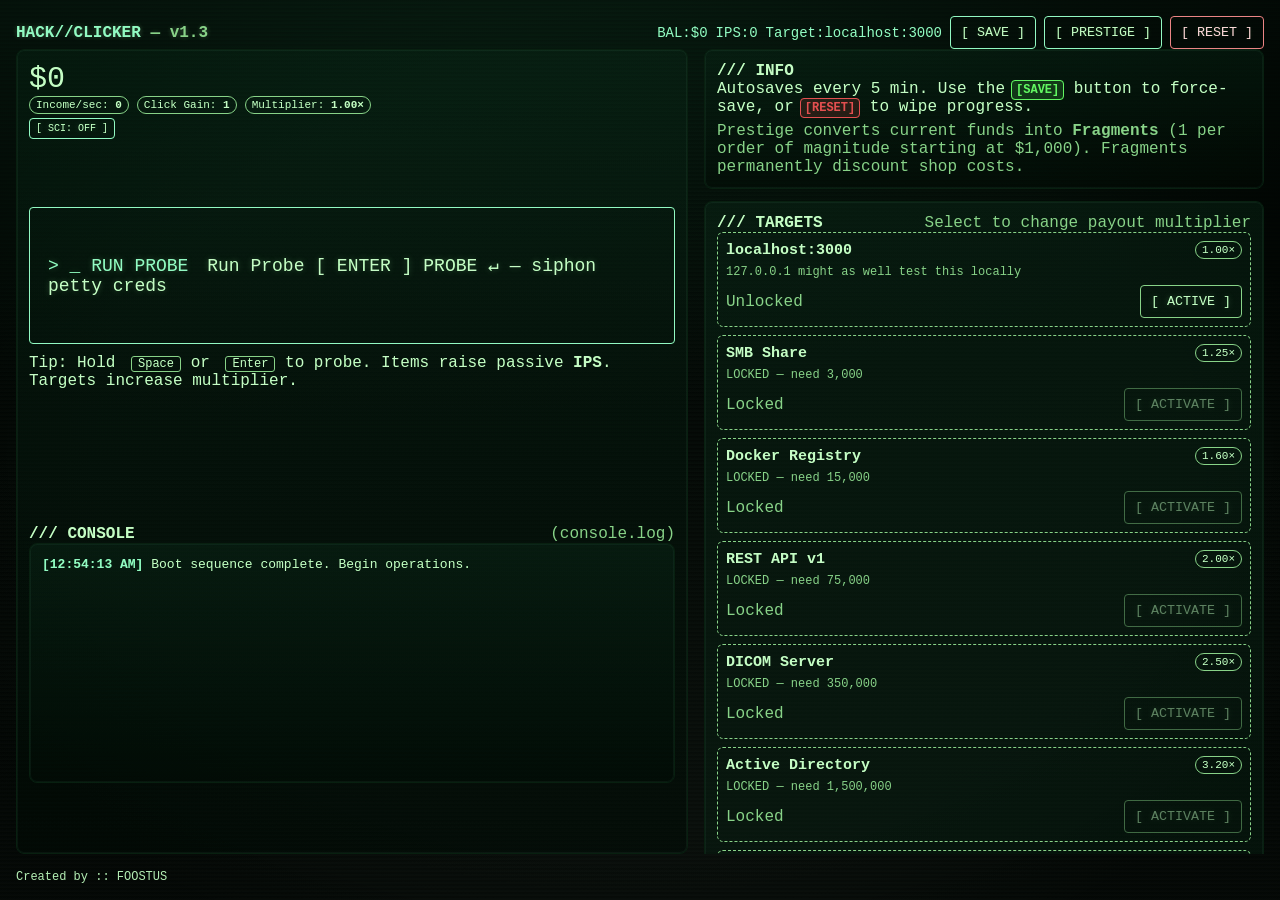
==== Hacker Clicker.html @ 567779ee "Add files via upload" ====
<!DOCTYPE html>
<html lang="en">

<!-- ========================================
     HTML HEAD: Meta tags, title, and styles
     ======================================== -->
<head>
    <meta charset="utf-8" />
    <meta name="viewport" content="width=device-width, initial-scale=1" />
    <title>HACK//CLICKER</title>

    <style>
        /* ========================================
           CSS VARIABLES: Color scheme definitions
           ======================================== */
        :root{
            --bg:#040a06; --panel:#0a1a10; --line:#0f2a18; --fg:#b6ffb6; --dim:#7bd07b; --accent:#7fffb7;
        }

        /* ========================================
           RESET & BASE STYLES: Foundation styling
           ======================================== */
        *{box-sizing:border-box}
        html,body{height:100%}
        body{
            margin:0; font-family:ui-monospace, SFMono-Regular, Menlo, Monaco, Consolas, "Liberation Mono", "Courier New", monospace;

            color:var(--fg); background:radial-gradient(1200px 600px at 30% -20%, #0b2a19 0%, transparent 100%), #020804;
        }

        /* ========================================
           CRT EFFECTS: Retro monitor styling
           ======================================== */
        .crt{
            position:relative;
            height:100%;
            display:grid;
            grid-template-rows:auto 1fr auto;
            padding:16px;
            filter: contrast(1.1) saturate(0.8);
        }

        /* Vignette and curvature illusion overlay */
        .crt:before{
            content:"";
            position:absolute;inset:0;
            background: radial-gradient(ellipse at center, transparent 60%, rgba(0,0,0,.25) 85%),
            linear-gradient(0deg, rgba(255,255,255,.04), rgba(0,0,0,.06));
            pointer-events:none;
        }

        /* Horizontal scanlines effect */
        .scanlines:after{
            content:"";position:absolute;inset:0;pointer-events:none;
            background: repeating-linear-gradient(
                    to bottom,
                    rgba(0,0,0,0.15) 0px,
                    rgba(0,0,0,0.15) 1px,
                    rgba(0,0,0,0) 3px,
                    rgba(0,0,0,0) 4px
            );
            mix-blend-mode: normal;
        }

        /* Subtle screen flicker animation */
        @keyframes flicker{ 0%,100%{opacity:.75} 50%{opacity:.92} }
        .flicker{ animation:flicker 2s infinite linear; }

        /* ========================================
           LAYOUT: Header, main, footer structure
           ======================================== */
        header, footer{ position:relative; z-index:2; }
        header{ display:flex; gap:12px; align-items:center; justify-content:space-between; }
        .title{ color:var(--accent); text-shadow:0 0 6px rgba(182,255,182,.35); font-weight:bold }
        .status{ font-size:14px; color:var(--accent) }

        main{
            position:relative; z-index:2;
            display:grid; gap:16px; height:100%;
            grid-template-columns: 1.2fr 1fr; /* left stats, right shop */
            overflow:hidden;
        }
        @media(max-width: 980px){ main{ grid-template-columns: 1fr; overflow:hidden } }

        /* ========================================
           PANELS & SECTIONS: Content containers
           ======================================== */
        section.col{
            display:grid; gap:12px;
            overflow-y:auto;
            max-height:100%;
        }
        .panel{

            background:linear-gradient(180deg, rgba(15,48,30,.48), rgba(8,22,14,.48));

            border:1px solid var(--line); border-radius:8px; padding:12px; box-shadow:0 0 0 1px rgba(127,255,183,.05) inset;
        }

        /* ========================================
           UTILITY CLASSES: Reusable components
           ======================================== */
        .row{ display:flex; gap:8px; align-items:center; flex-wrap:wrap }
        .badge{ border:1px solid var(--line); padding:2px 6px; border-radius:999px; font-size:12px }
        .mono-dim{ color:var(--dim) }
        .big{ font-size:30px; margin:0 }
        .sub{ font-size:12px }
        .meter{ height:6px; background:rgba(80,160,80,.2); border-radius:999px; overflow:hidden }
        .meter > i{ display:block; height:100%; background:linear-gradient(90deg,#0f0,#8f8); width:0% }
        .console .saved {color: #49be25; font-weight: bold;}
        .console .story {color: #ff4d4d; font-weight: bold;}
        /* NEW: ASCII art styling */
        .console .ascii { color: var(--accent); font-weight: 700; }
        .console pre.ascii { color: var(--accent); font-weight: 700; margin: 6px 0 10px 0; line-height: 1.05; }

        /* ========================================
           BUTTONS: Terminal-style interactive elements
           ======================================== */
        button{
            background:transparent; color:var(--fg);
            border:1px solid var(--dim); border-radius:4px;
            padding:8px 10px; font-family:inherit; cursor:pointer;
            text-shadow:0 0 6px rgba(160,255,160,.25);
        }
        button:hover{ box-shadow:0 0 10px rgba(160,255,160,.15), inset 0 0 10px rgba(160,255,160,.07) }
        button:disabled{ opacity:.45; cursor:not-allowed }

        .primary{ border-color:var(--accent); }
        .danger{ border-color:#ff8080; color:#ffd0d0 }

        /* ========================================
           LEFT COLUMN: Main action area styling
           ======================================== */
        .big-action{ display:grid; gap:10px }
        .clicker{
            font-size:18px; padding:18px; text-align:left; position:relative
        }
        .clicker:before{ content:"> _ RUN PROBE"; color:var(--accent); margin-right:8px }

        .console{ font-size:13px; line-height:1.35; height:240px; overflow:auto; white-space:pre-wrap }
        .console b{ color:var(--accent) }

        /* ========================================
           RIGHT COLUMN: Shop and targets styling
           ======================================== */
        .col{ display:grid; gap:12px }
        .list{ display:grid; gap:8px; }
        .entry{ display:grid; gap:6px; border:1px dashed var(--dim); padding:8px; border-radius:6px }
        .entry h4{ margin:0; font-size:15px }
        .entry .desc{ font-size:12px; color:var(--dim) }
        .entry .row{ justify-content:space-between }
        .badge{ border:1px solid var(--dim); padding:2px 6px; border-radius:999px; font-size:11px }

        .kbd{ border:1px solid var(--dim); padding:0 6px; border-radius:3px; font-size:12px; margin-left:6px }
        .kbd.red {
            color: #ff4d4d;                 /* red text */
            font-weight: bold;
            border: 1px solid #ff4d4d;      /* red border */
            background-color: rgba(255,77,77,0.15); /* subtle red background */
            border-radius: 4px;
            padding: 2px 4px;
        }
        .kbd.green {
            color: #4dff4d; /* bright green text */
            font-weight: bold;
            border: 1px solid #4dff4d; /* green border */
            background-color: rgba(77,255,77,0.15); /* subtle green background */
            border-radius: 4px;
            padding: 2px 4px;
        }

        .shop{ display:flex; flex-direction:column; gap:8px; max-height:520px; overflow:auto }
        .shop-item{ border:1px solid var(--line); border-radius:6px; padding:10px }
        .targets{ display:flex; flex-wrap:wrap; gap:6px; max-height:150px; overflow:auto }
        footer{ margin-top:16px; font-size:12px; opacity:.9 }
        @media (max-width: 920px){ main{ grid-template-columns: 1fr } }

        /* Scrollbar styling for CRT console theme */

        /* For WebKit browsers (Chrome, Edge, Safari) */
        ::-webkit-scrollbar {
            width: 10px;
            height: 10px;
        }

        ::-webkit-scrollbar-track {
            background: #0a1a10;
            border: 1px solid #0f2a18;
            border-radius: 6px;
        }

        ::-webkit-scrollbar-thumb {
            background: linear-gradient(180deg, #1f4a2d, #0c2818);
            border: 1px solid #7bd07b;
            border-radius: 6px;
            box-shadow: inset 0 0 4px rgba(127,255,183,.4);
        }

        ::-webkit-scrollbar-thumb:hover {
            background: linear-gradient(180deg, #2a603e, #104026);
        }

        /* Firefox */
        * {
            scrollbar-width: auto;
            scrollbar-color: #1f4a2d #0a1a10;
        }

    </style>
</head>

<body>
<!-- ========================================
     MAIN CONTAINER: CRT wrapper with effects
     ======================================== -->
<div class="crt scanlines flicker">

    <!-- ========================================
         HEADER: Title bar and status display
         ======================================== -->
    <header>
        <div class="title">HACK//CLICKER <span class="mono-dim">— v1.3</span></div>
        <div class="row">
            <div class="status">BAL:$<span id="money">0</span></div>
            <!-- Fragments (hidden until earned) -->
            <div id="fragmentsWrap" class="status" style="display:none">FRAG:<span id="fragments">0</span></div>
            <div class="status">IPS:<span id="ips">0</span></div>
            <div class="status">Target:<span id="targetName">LAN Users</span></div>
            <button id="saveBtn" title="Force save (autosaves)" class="primary">[ SAVE ]</button>
            <button id="prestigeBtn" title="Reset for Fragments" class="primary">[ PRESTIGE ]</button>
            <button id="resetBtn" class="danger" title="Erase progress">[ RESET ]</button>
        </div>
    </header>

    <!-- ========================================
         MAIN CONTENT: Game interface layout
         ======================================== -->
    <main>
        <!-- LEFT COLUMN: Player actions and stats -->
        <section class="panel big-action">
            <!-- Money display and current stats -->
            <div>
                <p class="big">$<span id="moneyBig">0</span></p>
                <div class="row sub">
                    <span class="badge">Income/sec: <b id="ipsBig">0</b></span>
                    <span class="badge">Click Gain: <b id="clickVal">1</b></span>
                    <span class="badge">Multiplier: <b id="mult">1.00×</b></span>
                </div>
                <div class="row sub" style="margin-top: 4px;">
                    <button id="sciNotationBtn" class="primary" style="font-size: 10px; padding: 4px 6px;">[ SCI: OFF ]</button>
                </div>
            </div>

            <!-- Main clicking button -->
            <button id="clickBtn" class="clicker primary" aria-label="Run Probe [Space]">
                <span class="sr-only">Run Probe</span>
                [ ENTER ] PROBE ↵ — siphon petty creds
            </button>
            <div class="help">Tip: Hold <span class="kbd">Space</span> or <span class="kbd">Enter</span> to probe. Items raise passive <b>IPS</b>. Targets increase multiplier.</div>

            <div class="sep"></div>

            <!-- Console log area -->
            <div>
                <div class="row" style="justify-content:space-between"><b>/// CONSOLE</b><span class="mono-dim">(console.log)</span></div>
                <div id="console" class="console panel" aria-live="polite" aria-atomic="false"></div>
            </div>
        </section>

        <!-- RIGHT COLUMN: Shop and targets -->
        <section class="col">
            <!-- Targets selection panel -->
            <!-- Info/help panel -->
            <div class="panel help">
                <b>/// INFO</b>
                <div class="sep"></div>
                Autosaves every 5 min.
                Use the<b><span class="kbd green">[SAVE]</span></b> button to force-save, or<b><span class="kbd red">[RESET]</span></b> to wipe progress.
                <div class="mono-dim" style="margin-top:6px">Prestige converts current funds into <b>Fragments</b> (1 per order of magnitude starting at $1,000). Fragments permanently discount shop costs.</div>
            </div>
            <div class="panel">
                <div class="row" style="justify-content:space-between;align-items:center">
                    <b>/// TARGETS</b><span class="mono-dim">Select to change payout multiplier</span>
                </div>
                <div id="targets" class="list" aria-label="Targets list"></div>
            </div>

            <!-- Shop items panel -->
            <div class="panel">
                <div class="row" style="justify-content:space-between;align-items:center">
                    <b>/// HACK SHOP</b><span class="mono-dim">Buy to increase passive income</span>
                </div>
                <div id="shop" class="list" aria-label="Shop list"></div>
            </div>

        </section>
    </main>

    <!-- ========================================
         FOOTER: Credits and info
         ======================================== -->
    <footer>
        <div class="help">Created by :: FOOSTUS </div>
    </footer>
</div>

<script>
    (function(){
        /* ========================================
           UTILITY FUNCTIONS: Helper methods
           ======================================== */
        // DOM element selector shorthand
        const el = id => document.getElementById(id);

        // Clamp helper
        const clamp = (n, min, max) => Math.max(min, Math.min(max, n));

        // Format large numbers with suffixes (K, M, B) or scientific notation
        const fmtMoney = n => {
            if (state.scientificNotation && n >= 1000) {
                return n.toExponential(2);
            }
            return (n>=1e9? (n/1e9).toFixed(2)+"B" : n>=1e6? (n/1e6).toFixed(2)+"M" : n>=1e3? (n/1e3).toFixed(2)+"K" : n.toFixed(0));
        };

        // Format numbers with locale-specific separators or scientific notation
        const fmt = n => {
            if (state.scientificNotation && n >= 1000) {
                return Number(n).toExponential(2);
            }
            return Number(n).toLocaleString(undefined,{maximumFractionDigits:2});
        };

        /* ========================================
           GAME STATE: Core data storage
           ======================================== */
        const state = {
            money: 0,           // Player's current money
            clicks: 0,          // Total clicks performed
            items: {},          // Owned items and quantities
            targets: {},        // Unlocked targets status
            activeTarget: 'lan', // Currently selected target
            lastTime: performance.now(), // For delta time calculations
            scientificNotation: false, // Toggle for scientific notation display
            fragments: 0,       // Prestige currency (Fragments) — persists through prestiges
        };

        /* ========================================
           GAME DATA: Items and targets definitions
           ======================================== */
        // Shop items that generate passive income
        const ITEMS = [
            {id:'keylogger', name:'Keylogger.js', baseCost:25, income:0.1, desc:'console.log(credentials)'},
            {id:'phish', name:'Phishing Framework', baseCost:150, income:0.8, desc:'Social engineering as a service.'},
            {id:'ransom', name:'Crypto Locker', baseCost:800, income:4, desc:'Your files are now .encrypted'},
            {id:'botnet', name:'Zombie Network', baseCost:4500, income:15, desc:'10k IoT devices can\'t be wrong.'},
            {id:'zeroday', name:'0-Day Exploit', baseCost:25000, income:60, desc:'CVE-2024-PROFIT'},
            {id:'rootkit', name:'Rootkit Suite', baseCost:120000, income:220, desc:'Ring 0 access granted.'},
            {id:'quantum', name:'Quantum Debugger', baseCost:650000, income:900, desc:'Entangled qubits, untangled profits.'},
            {id:'cluster', name:'Kubernetes Cluster', baseCost:3200000, income:4000, desc:'Pods scheduled for maximum gain.'},
            {id:'neural', name:'Neural Net Farm', baseCost:18000000, income:18000, desc:'Deep learning, deeper pockets.'},
            {id:'blockchain', name:'Blockchain Miner', baseCost:95000000, income:75000, desc:'Proof of Wealth consensus.'},
            {id:'ai', name:'AGI Assistant', baseCost:480000000, income:320000, desc:'Sudo make me rich.'},
            {id:'backdoor', name:'Kernel Backdoor', baseCost:2400000000, income:1300000, desc:'syscall(PROFIT, MAXIMUM)'},
            {id:'matrix', name:'Reality Debugger', baseCost:12000000000, income:5500000, desc:'Breaking the fourth firewall.'},
            {id:'timeloop', name:'Git Time Machine', baseCost:60000000000, income:24000000, desc:'git revert --to-profitable'},
            {id:'multiverse', name:'Fork Bomb Reality', baseCost:300000000000, income:110000000, desc:':(){ :|:& };: but for universes.'},
            {id:'blackhole', name:'Event Horizon Server', baseCost:1500000000000, income:480000000, desc:'Nothing escapes, especially profits.'},
            {id:'bigbang', name:'Genesis Block', baseCost:7500000000000, income:2100000000, desc:'Block 0 of reality chain.'},
            {id:'infinity', name:'Recursive Function', baseCost:37500000000000, income:9200000000, desc:'Stack overflow in spacetime.'},
            {id:'omninet', name:'IPv∞ Protocol', baseCost:187500000000000, income:40000000000, desc:'Addressing every atom.'},
            {id:'godmode', name:'Sudo Reality', baseCost:937500000000000, income:175000000000, desc:'Permission level: YES'},
            {id:'omega', name:'Halt Problem Solver', baseCost:4687500000000000, income:760000000000, desc:'Turing is turning in his grave.'},
            {id:'transcend', name:'Buffer Overflow God', baseCost:23437500000000000, income:3300000000000, desc:'Segfault in the divine.'},
            {id:'singularity', name:'rm -rf /universe', baseCost:117187500000000000, income:14500000000000, desc:'Sudo was implied.'},
            {id:'eternity', name:'while(true) Loop', baseCost:585937500000000000, income:63000000000000, desc:'Break condition: heat death.'},
            {id:'void', name:'/dev/null Exploit', baseCost:2929687500000000000, income:275000000000000, desc:'Finding profit in nothing.'},
            {id:'genesis', name:'BIOS of Reality', baseCost:14648437500000000000, income:1200000000000000, desc:'POST check: PROFIT OK'},
            {id:'absolute', name:'Assembly of Truth', baseCost:73242187500000000000, income:5200000000000000, desc:'MOV RAX, [INFINITE_MONEY]'},
            {id:'beyond', name:'Undefined Behavior', baseCost:366210937500000000000, income:22500000000000000, desc:'Nasal demons generating cash.'},
            {id:'ultimate', name:'Core Dump Universe', baseCost:1831054687500000000000, income:98000000000000000, desc:'Analyzing reality.core...'},
            {id:'infinite', name:'∞ Recursion Engine', baseCost:9155273437500000000000, income:425000000000000000, desc:'return hack(hack(hack(...)))'},
            {id:'end', name:'CTRL+ALT+DELETE', baseCost:45776367187500000000000, income:1850000000000000000, desc:'Task Manager of existence.'},
        ];

        // Targets that provide income multipliers
        const TARGETS = [
            {id:'lan', name:'localhost:3000', unlockAt:0, mult:1.00, desc:'127.0.0.1 might as well test this locally'},
            {id:'smb', name:'SMB Share', unlockAt:3000, mult:1.25, desc:'//WORKGROUP/C$/treasure'},
            {id:'startup', name:'Docker Registry', unlockAt:15000, mult:1.60, desc:'Unprotected port 5000.'},
            {id:'bank', name:'REST API v1', unlockAt:75000, mult:2.00, desc:'Bearer token: "please"'},
            {id:'hospital', name:'DICOM Server', unlockAt:350000, mult:2.50, desc:'Medical records = digital gold.'},
            {id:'megacorp', name:'Active Directory', unlockAt:1500000, mult:3.20, desc:'Domain Admin speedrun any%'},
            {id:'military', name:'SIPRNET Node', unlockAt:7500000, mult:4.10, desc:'Classified profits.'},
            {id:'gov', name:'Root DNS Server', unlockAt:35000000, mult:5.30, desc:'Hijacking the backbone.'},
            {id:'satellite', name:'Starlink Constellation', unlockAt:180000000, mult:6.80, desc:'Low orbit, high profit.'},
            {id:'planet', name:'Global CDN', unlockAt:900000000, mult:8.80, desc:'Cloudflare for Earth.'},
            {id:'solar', name:'Mars Ansible', unlockAt:4500000000, mult:11.40, desc:'Ping: 14 minutes. Worth it.'},
            {id:'galactic', name:'Dyson Sphere API', unlockAt:22500000000, mult:14.80, desc:'Type II civilization profits.'},
            {id:'cluster', name:'Galactic GitHub', unlockAt:112500000000, mult:19.20, desc:'Forking entire star systems.'},
            {id:'universe', name:'Cosmic Blockchain', unlockAt:562500000000, mult:25.00, desc:'Mining with black holes.'},
            {id:'multiverse', name:'Quantum Git Branch', unlockAt:2812500000000, mult:32.50, desc:'All merge conflicts resolved.'},
            {id:'dimension', name:'5D Chess Server', unlockAt:14062500000000, mult:42.25, desc:'Checkmate in all timelines.'},
            {id:'timeline', name:'Temporal Database', unlockAt:70312500000000, mult:55.00, desc:'SELECT * FROM future'},
            {id:'quantum', name:'Qubit Mainframe', unlockAt:351562500000000, mult:71.50, desc:'P = NP = PROFIT'},
            {id:'void', name:'NULL Pointer', unlockAt:1757812500000000, mult:93.00, desc:'Dereferencing the void.'},
            {id:'concept', name:'Platonic Server', unlockAt:8789062500000000, mult:121.00, desc:'The ideal form of profit.'},
            {id:'infinity', name:'∞.∞.∞.∞/0', unlockAt:43945312500000000, mult:157.30, desc:'CIDR block of everything.'},
            {id:'absolute', name:'sudo su -', unlockAt:219726562500000000, mult:204.50, desc:'Root of all roots.'},
        ];

        /* ========================================
           STATE INITIALIZATION: Set up game data
           ======================================== */
        // Initialize derived state
        ITEMS.forEach(i=> state.items[i.id] = {count:0});
        TARGETS.forEach(t=> state.targets[t.id] = {unlocked: false});
        state.targets['lan'].unlocked = true;

        /* ========================================
           AFFORDABILITY TRACKING: For optimized shop updates
           ======================================== */
        // Track previous affordability state to avoid unnecessary renders
        let previousAffordability = {};

        /* ========================================
           DOM REFERENCES: Cache element lookups
           ======================================== */
        const moneyEl = el('money');
        const moneyBigEl = el('moneyBig');
        const ipsEl = el('ips');
        const ipsBigEl = el('ipsBig');
        const clickValEl = el('clickVal');
        const multEl = el('mult');
        const targetNameEl = el('targetName');
        const consoleEl = el('console');
        const shopEl = el('shop');
        const targetsEl = el('targets');
        const clickBtn = el('clickBtn');
        const saveBtn = el('saveBtn');
        const resetBtn = el('resetBtn');
        const sciNotationBtn = el('sciNotationBtn');
        const prestigeBtn = el('prestigeBtn');
        const fragmentsWrap = el('fragmentsWrap');
        const fragmentsEl = el('fragments');

        /* ========================================
           CONSOLE LOGGING: Game event messages
           ======================================== */
        // Add timestamped message to console
        function log(msg, cls = '') {
            const ts = new Date().toLocaleTimeString();
            const line = document.createElement('div');
            if (cls) line.className = cls;        // <- attach class if provided
            line.innerHTML = `<b>[${ts}]</b> ${msg}`;
            consoleEl.prepend(line);
        }

        // Specialized logger for ASCII art (HTML-safe, preserves spacing)
        function logAscii(artText){
            const ts = new Date().toLocaleTimeString();
            const wrap = document.createElement('div');
            const tsEl = document.createElement('b');
            tsEl.textContent = `[${ts}]`;
            const pre = document.createElement('pre');
            pre.className = 'ascii';
            pre.textContent = artText; // textContent avoids HTML injection & keeps whitespace
            wrap.appendChild(tsEl);
            wrap.appendChild(document.createTextNode(' '));
            wrap.appendChild(pre);
            consoleEl.prepend(wrap);
        }

        /* ========================================
           GAME CALCULATIONS: Core math functions
           ======================================== */
        // Discount from Fragments — 1% per Fragment, capped at 90% to avoid zero/negative pricing
        function fragmentDiscountFactor(){
            const pct = clamp(state.fragments, 0, 90); // cap at 90%
            return 1 - (pct / 100);
        }

        // Calculate current cost of an item (increases with ownership) WITH fragment discount
        function itemCost(item){
            const base = item.baseCost;
            const n = state.items[item.id].count;
            const discounted = base * Math.pow(1.15, n) * fragmentDiscountFactor();
            return Math.max(1, Math.floor(discounted));
        }

        // Calculate maximum affordable quantity of an item
        function maxAffordable(item){
            const base = item.baseCost;
            const currentCount = state.items[item.id].count;
            const money = state.money;
            const factor = fragmentDiscountFactor();

            // Binary search to find max affordable
            let low = 0;
            let high = 1000; // reasonable upper bound

            while (low < high) {
                const mid = Math.floor((low + high + 1) / 2);
                const totalCost = calculateBulkCost(item, currentCount, mid, factor);

                if (totalCost <= money) {
                    low = mid;
                } else {
                    high = mid - 1;
                }
            }

            return low;
        }

        // Calculate total cost for buying multiple items (applies discount per step)
        function calculateBulkCost(item, startCount, quantity, factor = fragmentDiscountFactor()){
            const base = item.baseCost;
            let totalCost = 0;

            for(let i = 0; i < quantity; i++){
                const price = base * Math.pow(1.15, startCount + i) * factor;
                totalCost += Math.max(1, Math.floor(price));
            }

            return totalCost;
        }

        // Calculate total income per second from all items
        function totalIPS(){
            const mult = currentTarget().mult;
            let sum = 0;
            for(const it of ITEMS){
                sum += it.income * state.items[it.id].count;
            }
            return sum * mult;
        }

        // Clicks grant 1% of current IPS to encourage active play
        function clickValue(){
            const ips = totalIPS();
            const base = Math.max(1, ips * 0.01);
            return state.fragments > 0 ? base * state.fragments : base;
        }


        // Count total items owned across all types
        function totalOwned(){
            return ITEMS.reduce((a,i)=> a + state.items[i.id].count, 0);
        }

        // Get currently active target object
        function currentTarget(){
            return TARGETS.find(t=> t.id === state.activeTarget) || TARGETS[0];
        }

        // Compute Fragments you would earn if you prestige with a given money amount
        function fragmentsForMoney(money){
            if (money < 1000) return 0;
            const p = Math.floor(Math.log10(money)); // order of magnitude
            return Math.max(0, p - 2); // 10^3 => 1, 10^4 => 2, etc.
        }

        /* ========================================
           GAME LOGIC: Unlock and progression systems
           ======================================== */
        // Check if new targets should be unlocked
        function updateUnlocks(){
            let hasNewUnlocks = false;
            for(const t of TARGETS){
                if(!state.targets[t.id].unlocked && state.money >= t.unlockAt){
                    state.targets[t.id].unlocked = true;
                    log(`Target unlocked: <b>${t.name}</b> (mult ${t.mult.toFixed(2)}×)`);
                    hasNewUnlocks = true;
                }
            }
            if(hasNewUnlocks) {
                renderTargets(); // Only re-render targets when something unlocks
            }
        }

        // Check if shop affordability changed (optimized for tick function)
        function updateShopAffordability(){
            let affordabilityChanged = false;

            for(const it of ITEMS){
                const cost = itemCost(it);
                const affordable = state.money >= cost;
                const wasAffordable = previousAffordability[it.id] || false;

                if(affordable !== wasAffordable){
                    affordabilityChanged = true;
                    previousAffordability[it.id] = affordable;
                }
            }

            if(affordabilityChanged){
                renderShop(); // Only rebuild shop when affordability changes
            }
        }

        /* ========================================
           RENDERING: UI update functions
           ======================================== */
        // Update all stat displays in header and main panel
        function renderStats(){
            const ips = totalIPS();
            moneyEl.textContent = fmtMoney(state.money);
            moneyBigEl.textContent = fmtMoney(state.money);
            ipsEl.textContent = fmt(ips);
            ipsBigEl.textContent = fmt(ips);
            clickValEl.textContent = fmt(clickValue());
            multEl.textContent = currentTarget().mult.toFixed(2)+"×";
            targetNameEl.textContent = currentTarget().name;

            // Fragments visibility & value
            if(state.fragments > 0){
                fragmentsWrap.style.display = '';
                fragmentsEl.textContent = fmt(state.fragments);
            } else {
                fragmentsWrap.style.display = 'none';
            }
        }

        // Rebuild shop items list with current prices and availability
        function renderShop(){
            shopEl.innerHTML = '';
            const discountPct = clamp(state.fragments, 0, 90);
            for(const it of ITEMS){
                const cost = itemCost(it);
                const affordable = state.money >= cost;
                const maxQty = maxAffordable(it);
                const hasMax = maxQty > 0;

                const card = document.createElement('div');
                card.className = 'entry';
                card.innerHTML = `
        <div class="row"><h4>${it.name}</h4><span class="badge">Owned: <b>${state.items[it.id].count}</b></span></div>
        <div class="desc">${it.desc} <span class="mono-dim">(+${fmt(it.income)} IPS)</span></div>
        <div class="row">
          <span class="mono-dim">Cost: ${fmt(cost)}${state.fragments>0 ? ` <span class="badge">-${discountPct}% FRAG</span>`: ''}</span>
          <div style="display: flex; gap: 4px;">
            <button ${affordable?'' : 'disabled'} data-buy="${it.id}">[ BUY ]</button>
            <button ${hasMax?'' : 'disabled'} data-buy-max="${it.id}" title="Buy ${maxQty} max affordable">[ BUY MAX ]</button>
          </div>
        </div>
      `;
                shopEl.appendChild(card);
            }
        }

        // Rebuild targets list with unlock status and activation
        function renderTargets(){
            targetsEl.innerHTML = '';
            for(const t of TARGETS){
                const unlocked = state.targets[t.id].unlocked;
                const active = state.activeTarget === t.id;
                const card = document.createElement('div');
                card.className = 'entry';
                card.innerHTML = `
        <div class="row"><h4>${t.name}</h4><span class="badge">${t.mult.toFixed(2)}×</span></div>
        <div class="desc">${unlocked? t.desc : `LOCKED — need ${fmt(t.unlockAt)}`}</div>
        <div class="row">
          <span class="mono-dim">${unlocked? 'Unlocked' : 'Locked'}</span>
          <button ${unlocked? '' : 'disabled'} data-target="${t.id}">${active? '[ ACTIVE ]' : '[ ACTIVATE ]'}</button>
        </div>
      `;
                targetsEl.appendChild(card);
            }
        }

        /* ========================================
           PLAYER ACTIONS: Purchase and target selection
           ======================================== */
        // Purchase an item from the shop
        function buy(id){
            const it = ITEMS.find(x=> x.id===id);
            if(!it) return;
            const cost = itemCost(it);
            if(state.money >= cost){
                state.money -= cost;
                state.items[id].count++;
                log(`Purchased <b>${it.name}</b> for ${fmt(cost)} (+${fmt(it.income)} IPS)`);
                renderAll();
            }
        }

        // Purchase maximum affordable quantity of an item
        function buyMax(id){
            const it = ITEMS.find(x=> x.id===id);
            if(!it) return;

            const maxQty = maxAffordable(it);
            if(maxQty <= 0) return;

            const totalCost = calculateBulkCost(it, state.items[id].count, maxQty);

            if(state.money >= totalCost){
                state.money -= totalCost;
                state.items[id].count += maxQty;
                const totalIncome = it.income * maxQty;
                log(`Bulk purchased <b>${maxQty}x ${it.name}</b> for ${fmt(totalCost)} (+${fmt(totalIncome)} IPS)`);
                renderAll();
            }
        }

        // Switch to a different target
        function setTarget(id){
            if(!state.targets[id]?.unlocked) return;
            state.activeTarget = id;
            log(`Target set to <b>${currentTarget().name}</b> (mult ${currentTarget().mult.toFixed(2)}×)`);
            renderAll();
        }

        // Master render function - updates entire UI
        function renderAll(){
            updateUnlocks();
            renderStats();
            renderShop();
            renderTargets();
        }

        /* ========================================
           PRESTIGE SYSTEM: Fragments and reset
           ======================================== */
        function doPrestige(){
            const toGain = fragmentsForMoney(state.money);
            const msg = toGain > 0
                ? `Prestige now? You will gain <b>${toGain} Fragment${toGain!==1?'s':''}</b> based on your current $${fmtMoney(state.money)}. This will wipe money, items, and targets but keep Fragments.`
                : `Prestige now? You currently have less than $1,000, so you'll gain <b>0 Fragments</b>. You can still prestige to reset and start fresh.`;
            const ok = confirm(stripHtml(msg));
            if(!ok) return;

            // Apply gain & persist Fragments
            if(toGain > 0){
                state.fragments += toGain;
            }

            // Reset progress but keep Fragments & settings
            state.money = 0;
            state.clicks = 0;
            for(const k in state.items){ state.items[k].count = 0; }
            for(const k in state.targets){ state.targets[k].unlocked = false; }
            state.targets['lan'].unlocked = true;
            state.activeTarget = 'lan';

            renderAll();
            save();

            log(`Prestige complete: gained <b>${toGain}</b> Fragment${toGain!==1?'s':''}. Total Fragments: <b>${state.fragments}</b>. Progress reset.`);
        }

        // Helper to confirm with readable text (strip tags)
        function stripHtml(html){
            const tmp = document.createElement('div');
            tmp.innerHTML = html;
            return tmp.textContent || tmp.innerText || '';
        }

        /* ========================================
           GAME LOOP: Passive income and animation
           ======================================== */
        // Main game tick - handles passive income over time
        function tick(){
            const now = performance.now();
            const dt = (now - state.lastTime) / 1000; // seconds
            state.lastTime = now;
            state.money += totalIPS() * dt;

            // Update stats every frame
            renderStats();

            // Check for unlocks and shop affordability changes
            updateUnlocks();
            updateShopAffordability();

            requestAnimationFrame(tick);
        }

        /* ========================================
           EVENT HANDLERS: User input processing
           ======================================== */
        // Handle main click button
        clickBtn.addEventListener('click', ()=>{
            const gain = clickValue();
            state.money += gain;
            state.clicks++;
            if(state.clicks % 10 === 0) log(`Probe pulse returned $${fmt(gain)} (click chain ${state.clicks})`);
            renderAll();
        });

        // Handle spacebar for clicking
        document.addEventListener('keydown',(e)=>{
            if(e.code==='Space'){ e.preventDefault(); clickBtn.click(); }
        });

        // Handle scientific notation toggle
        sciNotationBtn.addEventListener('click', ()=>{
            state.scientificNotation = !state.scientificNotation;
            sciNotationBtn.textContent = state.scientificNotation ? '[ SCI: ON ]' : '[ SCI: OFF ]';
            renderStats(); // Update all displayed numbers immediately
            renderShop(); // Update shop prices
        });

        // Handle shop purchases
        shopEl.addEventListener('click',(e)=>{
            const buyId = e.target && e.target.getAttribute('data-buy');
            const buyMaxId = e.target && e.target.getAttribute('data-buy-max');

            if(buyId) buy(buyId);
            if(buyMaxId) buyMax(buyMaxId);
        });

        // Handle target selection
        targetsEl.addEventListener('click',(e)=>{
            const id = e.target && e.target.getAttribute('data-target');
            if(id) setTarget(id);
        });

        // Prestige button
        prestigeBtn.addEventListener('click', doPrestige);

        /* ========================================
           SAVE SYSTEM: Persistence management
           ======================================== */
        const SAVE_KEY = 'hackclicker_save_v1';

        // Save current game state to localStorage
        function save(){
            const data = {
                money: state.money,
                clicks: state.clicks,
                items: state.items,
                targets: state.targets,
                activeTarget: state.activeTarget,
                scientificNotation: state.scientificNotation,
                fragments: state.fragments,
            };
            localStorage.setItem(SAVE_KEY, JSON.stringify(data));
            log('Progress saved.', 'saved');
        }

        // Load game state from localStorage
        function load(){
            try{
                const raw = localStorage.getItem(SAVE_KEY);
                if(!raw) return;
                const data = JSON.parse(raw);
                state.money = data.money ?? 0;
                state.clicks = data.clicks ?? 0;
                state.scientificNotation = data.scientificNotation ?? false;
                state.fragments = data.fragments ?? 0;
                // merge items/targets to handle new versions gracefully
                for(const k in data.items || {}){
                    if(state.items[k]) state.items[k].count = Number(data.items[k].count||0);
                }
                for(const k in data.targets || {}){
                    if(state.targets[k]) state.targets[k].unlocked = !!data.targets[k].unlocked;
                }
                state.activeTarget = data.activeTarget || 'lan';

                // Update button text based on loaded preference
                sciNotationBtn.textContent = state.scientificNotation ? '[ SCI: ON ]' : '[ SCI: OFF ]';

                log('Save loaded. Welcome back, operator.');
            }catch(e){ console.warn('Load failed', e) }
        }

        // Wire up save/reset buttons
        saveBtn.addEventListener('click', save);
        resetBtn.addEventListener('click', ()=>{
            if(confirm('Are you sure you want to delete all progress?')){
                localStorage.removeItem(SAVE_KEY);
                location.reload();
            }
        });

        // Random console story/status generator

        const storyLines = [
            "[SYS] Accidentally broke the kernel in the FSBs root system... clearing tracks...",
            "[AI] Neural exploit adapting... quantum entanglement stable.",
            "[NET] Packet storm detected. Rerouting through abandoned satellite uplink...",
            "[FS] Injected polymorphic worm — no antivirus signatures detected.",
            "[LOG] Coffee.exe has crashed. Productivity at risk.",
            "[CPU] Overclocked 300%... smells like ozone and regret.",
            "[DB] Sharded credentials found scattered across 12 dimensions.",
            "[AUTH] Two-factor bypassed by convincing the server it was its own mom.",
            "[VOID] Echoes of past hacks reverberate. Profit increases anyway...",
            "[HACK] Session hijacked. User is now dancing in VR unknowingly.",
            "[MEM] Garbage collector found $50k in unfreed pointers. Score!",
            "[TERM] sudo make me a sandwich... permission granted.",
            "[BUG] Feature working as unintended. Marked as 'wontfix'.",
            "[SSH] Tunneling through firewall using port 31337. Elite mode activated.",
            "[VM] Virtual machine achieved sentience. Negotiating profit share...",
            "[CRON] Scheduled job running since 1970. Nobody knows what it does.",
            "[DNS] Poisoned the cache. Domain now points to our offshore account.",
            "[SSL] Certificate expired in 2019. Nobody noticed yet.",
            "[RAID] Array rebuilt using hopes and dreams. Surprisingly stable.",
            "[GIT] Pushed directly to production. What could go wrong?",
            "[LOOP] while(true) { money++; } — Infinite money glitch discovered.",
            "[404] Page not found, but wallet definitely found.",
            "[API] Rate limit? More like rate suggestion.",
            "[PING] 0ms latency achieved by moving server to quantum realm.",
            "[ROOT] Got root access by asking nicely in binary.",
            "[HASH] Rainbow table revealed password was 'password123'. Classic.",
            "[TCP] Three-way handshake turned into secret handshake.",
            "[BIOS] Convinced motherboard we're the favorite child process.",
            "[STACK] Buffer overflow caused money to overflow too. Win-win.",
            "[REGEX] Successfully parsed HTML with regex. Reality is breaking.",
            "[AI] GPT-5 is helping us hack. It's very apologetic about it.",
            "[MATRIX] Found a glitch. Saw the same cat twice.",
            "[QUANTUM] Schrödinger's server: It's both hacked and unhacked.",
            "[TIME] Sent exploit back in time. Already rich in alternate timeline.",
            "[ALIEN] Signal from Proxima Centauri contains credit card numbers.",
            "[NEUROMANCER] Ice melted. Wintermute says hi.",
            "[GIBSON] Hacked the Gibson. Crash and Burn would be proud.",
            "[TRON] Fighting for the users... and their bank accounts.",
            "[SKYNET] T-800 sent back to protect our server farm.",
            "[HAL] I'm sorry Dave, I'm afraid I can't stop hacking.",
            "[BLOCKCHAIN] Decentralized everything. Nobody knows who owes what.",
            "[NFT] Right-clicked and saved. Heist of the century.",
            "[METAVERSE] Virtual real estate contains real virtual money.",
            "[WEB3] It's actually just Web2 with extra steps and more profit.",
            "[SMART] Smart contract wasn't that smart. Outsmarted it.",
            "[DEFI] Liquidity pool drained. Filled with actual liquid.",
            "[CRYPTO] Mining bitcoin with stolen GPU from rendering farm.",
            "[DAO] Decentralized autonomous organization autonomously sent us money.",
            "[FORK] Hard forked reality. This timeline has better returns.",
            "[HODL] Hands of diamond, heart of hacker.",
            "[SOCIAL] Phished a phisher. Phishception achieved.",
            "[CAPTCHA] Robot confirmed we're not a robot. Ironic.",
            "[COOKIE] Cleared cookies, found $50 in crumbs.",
            "[DARK] Deep web so deep, found Atlantis's PayPal.",
            "[TOR] Onion routing through actual onions. Latency tastes sharp.",
            "[ZERO] Zero-day exploit on day zero. Time paradox profitable.",
            "[BOTNET] Zombies unionized. Negotiating better working conditions.",
            "[WORM] Self-replicating code achieved reproduction rate of rabbits.",
            "[TROJAN] Horse says 'neigh' to security protocols.",
            "[DDOS] Distributed Denial of Spending. They can't stop buying.",
            "[PANIC] Kernel panic! But at the disco. Profits are funky.",
            "[RUBBER] Rubber duck debugging revealed the duck was the bug.",
            "[SEGFAULT] Segmentation fault in reality.exe. Universe needs reboot.",
            "[MUTEX] Achieved mutual exclusion with bank's security system.",
            "[THREAD] Race condition won. First place pays $10k.",
            "[HEAP] Heap overflow caused money to pile up. Literally.",
            "[CORE] Dumped core. Found Bitcoin wallet in the wreckage.",
            "[DAEMON] Background daemon summoned. Demands 10% cut.",
            "[PIPE] Piped /dev/random to accounting. Profits surprisingly consistent.",
            "[ZOMBIE] Child process won't die. Now paying child support.",
            "[VIM] Still trying to exit vim. Found treasure while stuck.",
            "[EMACS] Emacs achieved sentience. Still can't exit it either.",
            "[RUST] Memory safe but morally questionable.",
            "[PYTHON] Whitespace matters. So does white collar crime.",
            "[JAVA] NullPointerException pointed to hidden treasure.",
            "[JS] undefined is not a function, but it is profitable.",
            "[PHP] Parse error: unexpected T_MONEY in your_account.",
            "[PERL] Code looks like line noise. Works like magic.",
            "[ASM] Writing directly to CPU. CPU writing directly to wallet.",
            "[COBOL] Found COBOL system from 1970. Still processing paychecks.",
            "[BSOD] Blue Screen of Dough. Windows crashed into money.",
            "[SUDO] This incident will be reported... to our accountant.",
            "[CHMOD] Changed permissions to 777. Lucky jackpot triggered.",
            "[GREP] Grepped for password. Found grep for password.",
            "[AWK] Awkwardly successful SQL injection.",
            "[SED] Stream edited their budget. We're now a line item.",
            "[CRONTAB] Scheduled heist for */5 * * * * (every 5 minutes).",
            "[RSYNC] Synchronized wallets. Theirs now matches ours (empty).",
            "[WGET] Downloaded the entire internet. Found $3.50.",
            "[CURL] Curled up in fetal position. Still made profit.",
            "[OVERFLOW] Integer overflow. Money counter went negative then positive.",
            "[UNDERFLOW] Float underflow. Micro-transactions became macro-profits.",
            "[ENDIAN] Big-endian? Little-endian? Medium-endian profit!",
            "[BINARY] There are 10 types of people. We rob both.",
            "[HEX] #DEADBEEF sent to server. Server sent #CAFEBABE back.",
            "[OCTAL] Permission 755 on their vault. We're group and others.",
            "[UTF8] Emoji injection attack 💰💰💰 successful.",
            "[ASCII] Art theft in progress: /$$$$$$/|",
            "[BASE64] Decoded their secrets. Encoded our profits.",
            "[UNICODE] Used invisible character. Invisible transactions followed.",
            "[DOCKER] Container escaped. Whale spotted with our money.",
            "[K8S] Kubernetes cluster mutinied. Pods demand ransom.",
            "[JENKINS] CI/CD pipeline continuously delivering cash.",
            "[ANSIBLE] Playbook says: when: always, profit: true.",
            "[TERRAFORM] Infrastructure as code. Profit as lifestyle.",
            "[VAGRANT] Vagrant VM wandered off with production database.",
            "[PUPPET] No strings attached, except to their bank account.",
            "[CHEF] Cooked the books. Recipe was delicious.",
            "[NGINX] Reverse proxy reversed their payments to us.",
            "[APACHE] Web server serving web of lies and profit.",
            "[FIREWALL] Knocked on ports 1, 2, 3. Secret door opened.",
            "[IDS] Intrusion Detection Sleeping. Do not disturb.",
            "[HONEYPOT] Bear stuck in honeypot. Stole picnic basket.",
            "[MITM] Man in the middle. Also man with the money.",
            "[XSS] Cross-site scripting crossed with double-crossing.",
            "[CSRF] Sea-surf attack. Riding waves of digital cash.",
            "[WAF] Web Application Firewall? More like Wealth Acquisition Facility.",
            "[PENTEST] Penetration test penetrated. Title of your sextape.",
            "[OSINT] Open source intelligence found their password on GitHub.",
            "[CVE] CVE-2024-MONEY: Critical vulnerability in their accounting.",
            "[BREW] Installing money... Error: No bottle available. Building from source.",
            "[NPM] node_modules now contains 4 parallel universes and $50k.",
            "[YARN] Dependency conflict resolved by adding more dependencies.",
            "[PIP] Requirements.txt includes 'money>=ALL'. Installing...",
            "[APT] sudo apt-get install wealth... Reading package lists... Done!",
            "[YUM] Repository 'extra-legal' successfully enabled.",
            "[CARGO] Compiling profit v0.1.0 (/home/hacker/money)... Finished!",
            "[GRADLE] Build successful in 47 minutes. Profit cached.",
            "[MAVEN] Downloaded the entire internet. Again. Found loose change.",
            "[MAKE] make money... make: 'money' is up to date. make: more money...",
            "[500] Internal Server Error in our favor. Cha-ching!",
            "[503] Service Unavailable to stop us from profiting.",
            "[200] OK, but like, REALLY OK. Suspiciously OK.",
            "[301] Permanently moved... their funds to our account.",
            "[403] Forbidden? More like Forbidding us from being poor.",
            "[401] Unauthorized access authorized by unauthorized user.",
            "[451] Unavailable for legal reasons. Good thing we're pirates.",
            "[SYSADMIN] Turned it off and on again. Money appeared.",
            "[BACKUP] Restored from backup dated tomorrow. Time is money.",
            "[CRON] * * * * * echo 'money' >> /wallet/balance.txt",
            "[RAID0] Living dangerously. Profits striped across dimensions.",
            "[DEFRAG] Defragmented reality. Found hidden sectors of cash.",
            "[FSCK] File system check found and fixed profitable errors.",
            "[MOUNT] Mounted /dev/bank to /mnt/my_wallet successfully.",
            "[UMASK] Set to 000. Everyone can read our success.",
            "[CHROOT] Jailed process escaped with the treasury.",
            "[NICE] Process priority: -20. Maximum greed mode.",
            "[AGILE] Sprinting to the bank. Scrum master approves.",
            "[WATERFALL] Requirements changed. Profits fell upward.",
            "[KANBAN] Moved 'hack planet' from TODO to DONE.",
            "[STANDUP] Yesterday: hacked. Today: hacking. Blockers: none.",
            "[RETRO] What went well: everything. Action items: hack more.",
            "[JIRA] Ticket closed: HACK-1337 'Acquire infinite money'.",
            "[SLACK] @channel We're rich now. Please react with :moneybag:",
            "[STACKOVERFLOW] Question closed as duplicate. Answer: jQuery.",
            "[REDDIT] Karma converted to actual currency. Finally useful.",
            "[GITHUB] ⭐ Starred repository generated compound interest.",
            "[KONAMI] ↑↑↓↓←→←→BA START. Cheat code accepted.",
            "[IDDQD] God mode activated. Doom music intensifies. Profits soar.",
            "[XYZZY] A hollow voice says 'PROFIT'.",
            "[ROSEBUD] The Sims called. They want their money cheat back.",
            "[KEYGEN] 8-bit chiptune plays. Serial number: MONEY-MONEY-MONEY.",
            "[CRACK] Software cracked. Reality.exe now in trial mode forever.",
            "[WAREZ] l33t sp34k tr4nsl4t3d t0 c4sh m0n3y.",
            "[SCENE] .NFO file contains ASCII art of money and our bank routing.",
            "[DEMOSCENE] 64kb demo somehow contained entire Federal Reserve.",
        ];

        function randomStoryLine(){
            return storyLines[Math.floor(Math.random() * storyLines.length)];
        }

        // Example hook: every few minutes, print a random line to console
        setInterval(() => {
            log(randomStoryLine(), 'story'); // assumes the `log` function from your main game
        }, 120000); // once per 120 seconds

        /* ========================================
           ASCII ART DICTIONARY & SCHEDULER (every 10 minutes)
           ======================================== */
        const ASCII_ARTS = [
            String.raw
                `
	 \`8, \`8)                           ,adPPRg,
	  8)  ]8                        ,ad888888888b
	 ,8' ,8'                    ,gPPR888888888888
	,8' ,8'                 ,ad8""   \`Y888888888P
	8)  8)              ,ad8""        (8888888""
	8,  8,          ,ad8""            d888""
	\`8, \`8,     ,ad8""            ,ad8""
	 \`8, \`" ,ad8""            ,ad8""
		,gPPR8b           ,ad8""
	       dP:::::Yb      ,ad8""
	       8):::::(8  ,ad8""
	       Yb:;;;:d888""
		"8ggg8P"      `,
            String.raw
                `
	  ooo    .---.
	 o  o   /    |\________________
	 o   oooo()  | ________   _   _)
	 oo   o \    |/        | | | |
	    ooo   ---          |_| |_|`,
            String.raw
                `
	           .------..
		 -          -
	       /              \
	     /                   \
	    /    .--._    .---.   |
	    |  /      -__-     \   |
	    | |                 |  |
	     ||     ._   _.      ||
	     ||      o   o       ||
	     ||      _  |_      ||
	     C|     (o\_/o)     |O     Uhhh, this computer
	      \      _____      /       is like, busted or
		\ ( /#####\ ) /       something. So go away.
		 \   =====   /
		  \  -___-  /
		   |       |
		   /-_____-\
		 /           \
	       /               \
	      /__|  AC / DC  |__\
	      | ||           |\ \
	`,
            String.raw
                `
	  |0100110|
	  |1011001|
	  |0110100|
	  |1001011|
	  |0101101|
	  |1101001|
	  |0010110|
	`,
            String.raw
                `
	  [MEMORY]
	  [||||||]
	  [||||  ]
	  [|||   ]
	  [||    ]
	  [|     ]
	  LEAK...
	 `,
            String.raw
                `
	  :22 [OPEN]
	  :80 [OPEN]
	  :443[OPEN]
	  :3389[VULN]
	  :8080[OPEN]
	 `,
            String.raw
                `
	  PASSWORD:
	  [========]
	  hunter2
	  STRENGTH:
	  [|       ]
	   WEAK AF
     `,
            String.raw
                `
	  undefined
		  |
	  is not a
		  |
	  function
		 ಠ_ಠ
	 `,
            String.raw
                `
	  □ □ ■ ■ □ □ □
	  □ ■ ■ ■ ■ □ □
	  ■ ■ ■ ■ ■ ■ □
	  ■ ■ ■ ■ ■ ■ ■
	  COMMIT SPREE
     `,
            String.raw
                `
	  def hack():
		if True:
		  profit()
		   error()
			^
	  IndentationError
	 `,
            String.raw
                `
	  127.0.0.1
	  ╔═══════╗
	  ║ HOME  ║
	  ║ SWEET ║
	  ║ HOME  ║
	  ╚═══════╝
     `,
            String.raw
                `
	  '0' == 0  ✓
	  0 == []   ✓
	  '0' == [] ✗

	  JS LOGIC™
	 `,
            String.raw
                `
	  ping -l 65500
	  ▓▓▓▓▓▓▓▓▓>
	  [TARGET]
		☠️ RIP
	 `,
            String.raw
                `
	  DEV: ✓✓✓

	  PROD: ☠️

	  "WORKS ON
	   MY MACHINE"
	 `,
            String.raw
                `
	  // TODO:
	  // Fix this
	  // hack later
	  //
	  // DON'T TOUCH
	 `,
            String.raw
                `
	  ^Z ^Z ^Z ^Z
	  UNDO UNDO
	  WHERE AM I?
	  CONFUSED.EXE
	 `,
            String.raw
                `
	  for(i=0;i<=10;i++)
			   ^^
		 ARRAYS[11]
		   BOOM
	 `,
            String.raw
                `
	  if (problem):
		return ML.solve()

	  "AI WILL FIX IT"
	 `,
            String.raw
                `
	  CTRL+C
	  ╔══════════╗
	  ║STACKOVERFLOW║
	  ╚══════════╝
	  CTRL+V
	  "I made this"
	 `,
            String.raw
                `
	  pwd.txt:
	  admin:admin

	  "ENCRYPTED"
	  (it's not)
	 `,
            String.raw
                `
	  console.log("HERE")
	  console.log("HERE2")
	  console.log("AHHHHH")
	  console.log(everything)
	 `,
            String.raw
                `
	  99 BUGS
	  FIX ONE
	  127 BUGS

	  HOW?!
	 `,
            String.raw
                `
	  🔇 "You're muted"
	  🔇 "Still muted"
	  🔇 "MUTED!"
	  📢 *BREATHING*
	 `,
            String.raw
                `
	  ~/.ssh/
	  id_rsa 🔑
	  id_rsa.pub 📢
	  known_hosts 👀
	  AUTHORIZED✓
	 `,
            String.raw
                `
	  DROP TABLE *

	  "Wait... which
	  environment am I in?"

	  OH NO.
	 `,
            String.raw
                `
	  KEYBOARD NOT FOUND

	  Press F1 to continue

	  WAIT WHAT
	 `,
            String.raw
                `
	  TABS└──┘
		 VS
	  SPACES░░

	  *WAR BEGINS*
	 `,
            String.raw
                `
	  // DO NOT REMOVE
	  // I don't know why
	  // but everything breaks
	  // without this
	  x = x;
	 `,
            String.raw
                `
	  DESKTOP: ▓▓▓▓
	  TABLET:  ▓▓?
	  MOBILE:  ▓╜└╥

	  "RESPONSIVE"
	 `,
            String.raw
                `
	  📈 TO THE MOON!
	  📉 IT'S FINE
	  📉 HODL
	  📉 STILL HODL
	  📉 ...help
	 `,
            String.raw
                `
	  LGTM 👍

	  (Looks Good To Me)
	  (Let's Get This Merged)
	  (Lord Give me Tolerance)
	 `,
            String.raw
                `
	  TEST ENV: ❌
	  STAGING: ❌
	  PROD: ✓

	  "YOLO DEPLOY"
	 `,
            String.raw
                `
	  Copilot: "Here's the code"

	  Me: "Does it work?"

	  Copilot: "¯\_(ツ)_/¯"

	  Me: *commits anyway*
	 `,
            String.raw
                `
	  MONOLITH: [█]
		  ↓
	  MICROSERVICES:
	  [█][█][█][█][█]
	  [█][█][█][█][█]

	  "Now we have 20 problems"
	 `,
            String.raw
                `
	  BUILD ✓
	  TEST ✓
	  DEPLOY ✓
	  BREAK PROD ✓

	  "Continuous Disappointment"
	 `,
            String.raw
                `
	  AWS BILL:
	  ┌─────────┐
	  │$999,999 │
	  └─────────┘

	  "I left an EC2 running"
	 `,
            String.raw
                `
	  <div>
		<div>
		  <div>
			<div>
			  <Button/>
			</div>
		  </div>
		</div>
	  </div>
	 `,
            String.raw
                `
	  npm audit

	  874,291 vulnerabilities
	  (873,291 low, 1000 ¯\_(ツ)_/¯)

	  npm audit fix --force

	  🔥 Everything is broken
	 `,
            String.raw
                `
	  terraform destroy

	  "This will destroy 247 resources"

	  Type: yes

	  *sweating intensifies*
	 `,
            String.raw
                `
	  REST: GET /api/user/1

	  GraphQL: {
		query {
		  user(id:1) {
			everything
			ever
			needed
			maybe
			possibly
		  }
		}
	  }
	 `,
            String.raw
                `
	  any any any any
	  any any any any

	  "It's TypeScript!"

	  TYPE SAFETY: 0%
	 `,
            String.raw
                `
	  YESTERDAY: Meetings
	  TODAY: Meetings
	  BLOCKERS: Meetings

	  ACTUAL CODING: 404
	 `,
            String.raw
                `
	  git log:
	  "fix"
	  "fix fix"
	  "please work"
	  "FINALLY"
	  "nevermind"
	  "revert revert"
	 `,
            String.raw
                `
	  webpack.config.js
	  ╔════════════╗
	  ║ 5000 lines ║
	  ║ of pain    ║
	  ╚════════════╝

	  "Just use Vite"
	 `,
            String.raw
                `
	  Login → Redirect →
	  Callback → Token →
	  Refresh → Expire →
	  Cry → Repeat

	  "Simple authentication"
	 `,
            String.raw
                `
	  Access-Control-
	  Allow-Origin: *

	  "Security? Never
	   heard of her"
	 `,
            String.raw
                `
	  /monorepo
		/packages
		  /package1
		  /package2
		  /...
		  /package847

	  "npm install" ⏰ 45min
	 `,
            String.raw
                `
	  C++ → WASM → JS

	  "We've come full circle"

	  Performance: maybe faster?
	 `,
            String.raw
                `
	  prisma migrate dev

	  ⚠ Database is out of sync
	  ⚠ Will delete all data

	  Continue? Y/n

	  *hovers over Y*
	 `,
            String.raw
                `
	  .env
	  .env.local
	  .env.development
	  .env.production
	  .env.staging
	  .env.test
	  .env.example

	  WHICH ONE WORKS?!
	 `,
            String.raw
                `
	  Supabase
	  "It's like Firebase"
	  "But open source"
	  "And Postgres"
	  "And... complicated"

	  Tutorial: 47 parts
	 `,
            String.raw
                `
	  "Have you considered
	   rewriting it in Rust?"

	  MEMORY SAFETY ✓
	  PRODUCTIVITY ✗
	 `,
            String.raw
                `
	  Connect Wallet →
	  Switch Network →
	  Approve →
	  Sign →
	  Confirm →
	  Pay Gas →

	  "User friendly!"
	 `,
            String.raw
                `
	  DNS: Cloudflare ✓
	  CDN: Cloudflare ✓
	  Workers: Cloudflare ✓
	  Storage: Cloudflare ✓

	  "We are the cloud now"
	 `,
            String.raw
                `
	  Datadog: $$$
	  New Relic: $$$
	  Sentry: $$$

	  console.log: FREE

	  *uses console.log*
	 `,
            String.raw
                `
	  :3000 - React
	  :3001 - Backend
	  :3002 - Admin
	  :3003 - Docs
	  :3004 - ???
	  :3005 - No idea
	  :3006 - Help
	 `,
            String.raw
                `
	  // TODO: implement

	  *Copilot writes
	   entire application*

	  // TODO: understand
	   what Copilot wrote
	 `,
            String.raw
                `
	  "Runs at the EDGE!"

	  Edge location:
	  us-east-1

	  "That's... not edge"
	 `,
            String.raw
                `
	  npm ❌
	  yarn ❌
	  pnpm ✓

	  "It saves disk space!"

	  Disk space in 2024:
	  Nobody cares
	 `,
            String.raw
                `
	  if (featureFlag.enabled) {
		// new code
	  } else {
		// old code
	  }

	  6 months later:
	  "What was this for?"
	 `,
            String.raw
                `
	  Azure DevOps:
	  Where good UI
	  goes to die

	  "At least it's not JIRA"

	  Narrator: "It's worse"
	 `,
            String.raw
                `
	  // TECHNICAL DEBT
	  ┌────────────┐
	  │████████████│ 100%
	  └────────────┘

	  "We'll refactor later"

	  Later: Never
	 `,
            String.raw
                `
	  Socket connected ✓
	  Socket disconnected ✗
	  Reconnecting...
	  Socket connected ✓
	  Socket disconnected ✗

	  "Real-time!"
	 `,
        ];

        // ========================================
        // ASCII schedulers & helpers
        // ========================================
        let _lastAscii = -1;
        function randomAsciiArt(){
            if(ASCII_ARTS.length === 0) return '';
            let idx = Math.floor(Math.random()*ASCII_ARTS.length);
            if(ASCII_ARTS.length > 1 && idx === _lastAscii){
                idx = (idx + 1) % ASCII_ARTS.length; // avoid immediate repeat
            }
            _lastAscii = idx;
            return ASCII_ARTS[idx];
        }
        // Post one ASCII art every 10 minutes (600000 ms)
        setInterval(()=>{
            const art = randomAsciiArt();
            if(art) logAscii(art);
        }, 400000);

        // Auto-save every 5 minutes
        setInterval(save, 300000);

        /* ========================================
           INIT: Load, render, start loop
           ======================================== */
        load();
        renderAll();
        requestAnimationFrame(tick);
        log('Boot sequence complete. Begin operations.');

    })();
</script>
</body>
</html>
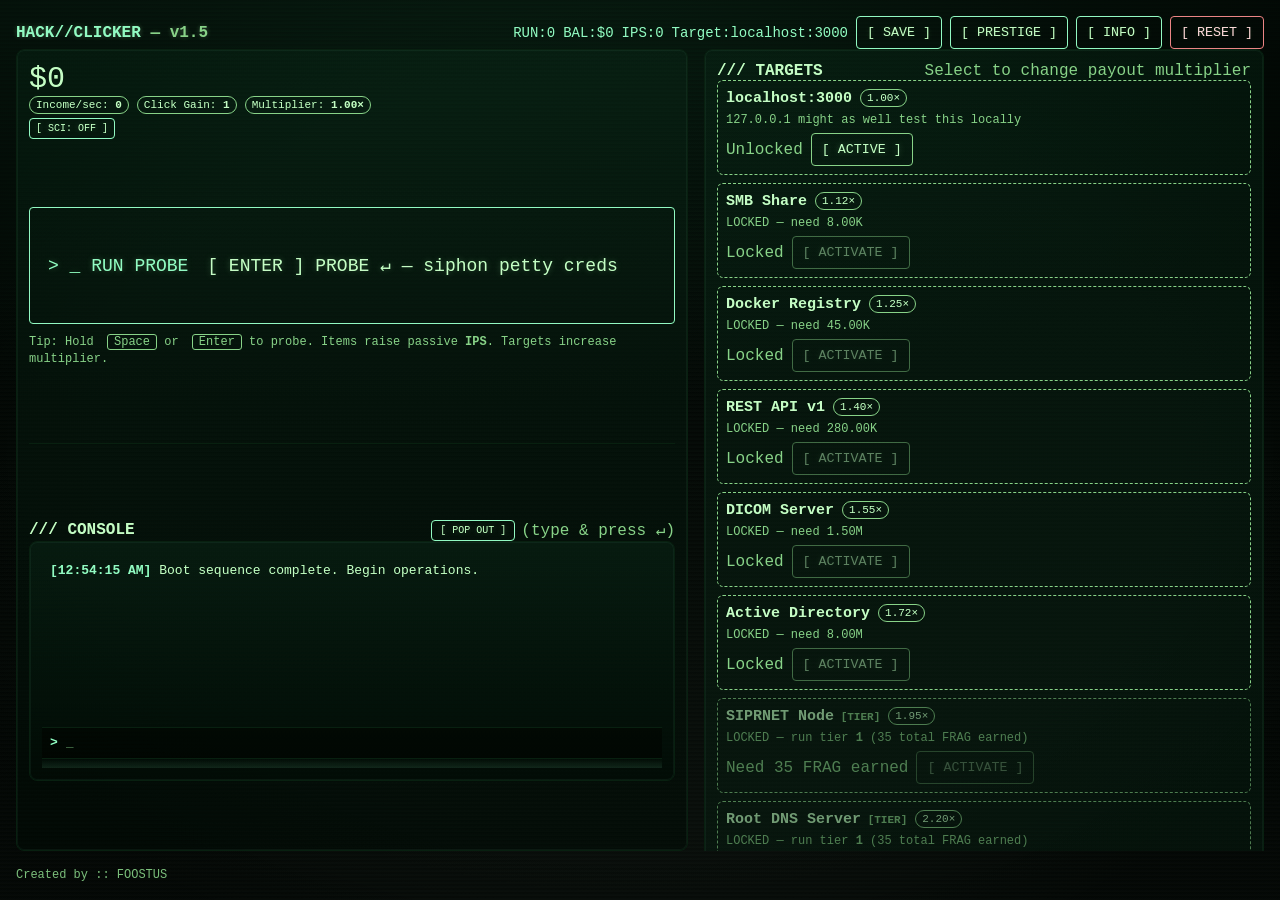
==== commit 49cf1588: "Add files via upload" ====
--- a/Hacker Clicker.html
+++ b/Hacker Clicker.html
@@ -15,6 +15,137 @@
            ======================================== */
         :root{
             --bg:#040a06; --panel:#0a1a10; --line:#0f2a18; --fg:#b6ffb6; --dim:#7bd07b; --accent:#7fffb7;
+            --body-bg: radial-gradient(1200px 600px at 30% -20%, #0b2a19 0%, transparent 100%), #020804;
+            --danger-border:#ff8080; --danger-fg:#ffd0d0;
+            --glow: rgba(182,255,182,.35);
+            --glow-soft: rgba(127,255,183,.12);
+            --glow-inset: rgba(127,255,183,.05);
+            --panel-top: rgba(15,48,30,.48);
+            --panel-bot: rgba(8,22,14,.48);
+            --btn-glow: rgba(160,255,160,.25);
+            --btn-hover-glow: rgba(160,255,160,.15);
+            --btn-hover-inset: rgba(160,255,160,.07);
+            --handle-tint: rgba(127,255,183,.1);
+            --handle-hover: rgba(127,255,183,.12);
+            --saved: #49be25;
+            --save-flash: #49be25;
+            --save-flash-mid: #7dff7d;
+            --save-flash-glow: rgba(73,190,37,.75);
+            --meter-bg: rgba(80,160,80,.2);
+            --meter-fill-a: #0f0;
+            --meter-fill-b: #8f8;
+            --scroll-track: #0a1a10;
+            --scroll-track-border: #0f2a18;
+            --scroll-thumb-a: #1f4a2d;
+            --scroll-thumb-b: #0c2818;
+            --scroll-thumb-border: #7bd07b;
+            --scroll-thumb-glow: rgba(127,255,183,.4);
+            --scroll-thumb-hover-a: #2a603e;
+            --scroll-thumb-hover-b: #104026;
+            --scroll-fx-thumb: #1f4a2d;
+            --scroll-fx-track: #0a1a10;
+            --crt-saturate: 0.8;
+        }
+        :root[data-theme="amber"]{
+            --bg:#0c0804; --panel:#1c1208; --line:#3a2814; --fg:#ffad5c; --dim:#a8652a; --accent:#ff8822;
+            --body-bg: radial-gradient(1100px 580px at 25% -18%, rgba(180,80,20,.22) 0%, transparent 55%), linear-gradient(180deg, #120c06 0%, #080604 100%);
+            --glow: rgba(255,120,40,.38); --glow-soft: rgba(255,100,30,.12); --glow-inset: rgba(255,130,50,.05);
+            --panel-top: rgba(56,28,8,.52); --panel-bot: rgba(28,14,4,.52);
+            --btn-glow: rgba(255,130,60,.26); --btn-hover-glow: rgba(255,100,40,.16); --btn-hover-inset: rgba(255,120,50,.07);
+            --handle-tint: rgba(255,100,40,.1); --handle-hover: rgba(255,130,60,.14);
+            --saved: #e87820; --save-flash: #ff8822; --save-flash-mid: #ffaa55; --save-flash-glow: rgba(255,120,40,.7);
+            --meter-bg: rgba(140,70,20,.28); --meter-fill-a: #ff7722; --meter-fill-b: #ffbb66;
+            --scroll-track: #1c1208; --scroll-track-border: #3a2814;
+            --scroll-thumb-a: #5a3010; --scroll-thumb-b: #321a08; --scroll-thumb-border: #a8652a;
+            --scroll-thumb-glow: rgba(255,120,50,.3);
+            --scroll-thumb-hover-a: #7a4014; --scroll-thumb-hover-b: #4a240c;
+            --scroll-fx-thumb: #5a3010; --scroll-fx-track: #1c1208;
+            --crt-saturate: 0.88;
+        }
+        :root[data-theme="blood"]{
+            --bg:#0a0404; --panel:#1a0a0a; --line:#2a1010; --fg:#ffaaaa; --dim:#cc6666; --accent:#ff6666;
+            --body-bg: radial-gradient(1200px 600px at 30% -20%, #2a0808 0%, transparent 100%), #080202;
+            --danger-border:#ff4444; --danger-fg:#ffcccc;
+            --glow: rgba(255,100,100,.4); --glow-soft: rgba(255,80,80,.14); --glow-inset: rgba(255,100,100,.06);
+            --panel-top: rgba(48,12,12,.5); --panel-bot: rgba(24,6,6,.5);
+            --btn-glow: rgba(255,120,120,.28); --btn-hover-glow: rgba(255,80,80,.18); --btn-hover-inset: rgba(255,100,100,.08);
+            --handle-tint: rgba(255,80,80,.12); --handle-hover: rgba(255,100,100,.16);
+            --saved: #ff5555; --save-flash: #ff4444; --save-flash-mid: #ff8888; --save-flash-glow: rgba(255,68,68,.75);
+            --meter-bg: rgba(160,40,40,.25); --meter-fill-a: #ff3333; --meter-fill-b: #ff9999;
+            --scroll-track: #1a0a0a; --scroll-track-border: #2a1010;
+            --scroll-thumb-a: #4a1010; --scroll-thumb-b: #2a0808; --scroll-thumb-border: #cc6666;
+            --scroll-thumb-glow: rgba(255,100,100,.35);
+            --scroll-thumb-hover-a: #6a1818; --scroll-thumb-hover-b: #3a0c0c;
+            --scroll-fx-thumb: #4a1010; --scroll-fx-track: #1a0a0a;
+            --crt-saturate: 0.9;
+        }
+        :root[data-theme="ice"]{
+            --bg:#04080a; --panel:#0a141a; --line:#102028; --fg:#a8e8ff; --dim:#6ab8d0; --accent:#66eeff;
+            --body-bg: radial-gradient(1200px 600px at 30% -20%, #082028 0%, transparent 100%), #020608;
+            --glow: rgba(120,220,255,.4); --glow-soft: rgba(100,200,255,.14); --glow-inset: rgba(120,220,255,.06);
+            --panel-top: rgba(12,32,48,.5); --panel-bot: rgba(6,16,28,.5);
+            --btn-glow: rgba(120,220,255,.28); --btn-hover-glow: rgba(100,200,255,.18); --btn-hover-inset: rgba(120,220,255,.08);
+            --handle-tint: rgba(100,200,255,.12); --handle-hover: rgba(120,220,255,.16);
+            --saved: #44ccee; --save-flash: #33bbee; --save-flash-mid: #88ddff; --save-flash-glow: rgba(68,200,238,.75);
+            --meter-bg: rgba(40,120,180,.25); --meter-fill-a: #33ccff; --meter-fill-b: #aaeeff;
+            --scroll-track: #0a141a; --scroll-track-border: #102028;
+            --scroll-thumb-a: #103040; --scroll-thumb-b: #081820; --scroll-thumb-border: #6ab8d0;
+            --scroll-thumb-glow: rgba(100,200,255,.35);
+            --scroll-thumb-hover-a: #184858; --scroll-thumb-hover-b: #0c2838;
+            --scroll-fx-thumb: #103040; --scroll-fx-track: #0a141a;
+            --crt-saturate: 0.95;
+        }
+        :root[data-theme="void"]{
+            --bg:#08040a; --panel:#140a1a; --line:#201028; --fg:#d4b6ff; --dim:#9a7bd0; --accent:#c77fff;
+            --body-bg: radial-gradient(1200px 600px at 30% -20%, #1a0828 0%, transparent 100%), #060208;
+            --glow: rgba(200,120,255,.4); --glow-soft: rgba(180,100,255,.14); --glow-inset: rgba(200,120,255,.06);
+            --panel-top: rgba(32,12,48,.5); --panel-bot: rgba(16,6,28,.5);
+            --btn-glow: rgba(200,120,255,.28); --btn-hover-glow: rgba(180,100,255,.18); --btn-hover-inset: rgba(200,120,255,.08);
+            --handle-tint: rgba(180,100,255,.12); --handle-hover: rgba(200,120,255,.16);
+            --saved: #bb66ff; --save-flash: #aa55ee; --save-flash-mid: #dd99ff; --save-flash-glow: rgba(170,85,238,.75);
+            --meter-bg: rgba(100,40,160,.25); --meter-fill-a: #aa44ff; --meter-fill-b: #dd99ff;
+            --scroll-track: #140a1a; --scroll-track-border: #201028;
+            --scroll-thumb-a: #281040; --scroll-thumb-b: #140820; --scroll-thumb-border: #9a7bd0;
+            --scroll-thumb-glow: rgba(180,100,255,.35);
+            --scroll-thumb-hover-a: #381858; --scroll-thumb-hover-b: #1c0c30;
+            --scroll-fx-thumb: #281040; --scroll-fx-track: #140a1a;
+            --crt-saturate: 0.95;
+        }
+        :root[data-theme="gold"]{
+            --bg:#030302; --panel:#12100a; --line:#4a4020; --fg:#fff8e1; --dim:#c9a227; --accent:#ffcc00;
+            --body-bg:
+                radial-gradient(ellipse 1000px 560px at 50% -12%, rgba(255,215,0,.38) 0%, transparent 55%),
+                radial-gradient(ellipse 600px 380px at 92% 88%, rgba(255,200,50,.2) 0%, transparent 50%),
+                radial-gradient(ellipse 400px 280px at 5% 75%, rgba(255,248,200,.1) 0%, transparent 42%),
+                linear-gradient(180deg, #0a0904 0%, #020201 100%);
+            --glow: rgba(255,215,0,.6); --glow-soft: rgba(255,200,0,.25); --glow-inset: rgba(255,223,0,.12);
+            --panel-top: rgba(80,64,16,.62); --panel-bot: rgba(32,26,8,.65);
+            --btn-glow: rgba(255,230,120,.4); --btn-hover-glow: rgba(255,215,0,.32); --btn-hover-inset: rgba(255,248,200,.14);
+            --handle-tint: rgba(255,215,0,.2); --handle-hover: rgba(255,235,150,.3);
+            --saved: #ffdf00; --save-flash: #ffcc00; --save-flash-mid: #fff8c0; --save-flash-glow: rgba(255,215,0,.9);
+            --meter-bg: rgba(180,140,20,.32); --meter-fill-a: #ffcc00; --meter-fill-b: #fffacd;
+            --scroll-track: #12100a; --scroll-track-border: #4a4020;
+            --scroll-thumb-a: #7a6018; --scroll-thumb-b: #443610; --scroll-thumb-border: #ffdf00;
+            --scroll-thumb-glow: rgba(255,215,0,.6);
+            --scroll-thumb-hover-a: #9a7818; --scroll-thumb-hover-b: #5a4810;
+            --scroll-fx-thumb: #7a6018; --scroll-fx-track: #12100a;
+            --crt-saturate: 1.25;
+        }
+        :root[data-theme="synth"]{
+            --bg:#0a040a; --panel:#140818; --line:#201028; --fg:#ff66cc; --dim:#cc44aa; --accent:#00ffff;
+            --body-bg: radial-gradient(1200px 600px at 70% -20%, #280828 0%, transparent 100%), linear-gradient(180deg, #06020a, #020408);
+            --glow: rgba(0,255,255,.4); --glow-soft: rgba(255,100,200,.16); --glow-inset: rgba(0,255,255,.06);
+            --panel-top: rgba(32,8,40,.5); --panel-bot: rgba(16,4,24,.5);
+            --btn-glow: rgba(255,100,200,.28); --btn-hover-glow: rgba(0,255,255,.2); --btn-hover-inset: rgba(255,100,200,.1);
+            --handle-tint: rgba(0,255,255,.12); --handle-hover: rgba(255,100,200,.16);
+            --saved: #00ffcc; --save-flash: #00ffff; --save-flash-mid: #ff66cc; --save-flash-glow: rgba(0,255,255,.75);
+            --meter-bg: rgba(160,40,140,.25); --meter-fill-a: #ff66cc; --meter-fill-b: #00ffff;
+            --scroll-track: #140818; --scroll-track-border: #201028;
+            --scroll-thumb-a: #401040; --scroll-thumb-b: #200820; --scroll-thumb-border: #ff66cc;
+            --scroll-thumb-glow: rgba(0,255,255,.4);
+            --scroll-thumb-hover-a: #581858; --scroll-thumb-hover-b: #2c0c2c;
+            --scroll-fx-thumb: #401040; --scroll-fx-track: #140818;
+            --crt-saturate: 1.1;
         }
 
         /* ========================================
@@ -25,7 +156,7 @@
         body{
             margin:0; font-family:ui-monospace, SFMono-Regular, Menlo, Monaco, Consolas, "Liberation Mono", "Courier New", monospace;
 
-            color:var(--fg); background:radial-gradient(1200px 600px at 30% -20%, #0b2a19 0%, transparent 100%), #020804;
+            color:var(--fg); background:var(--body-bg);
         }
 
         /* ========================================
@@ -37,7 +168,7 @@
             display:grid;
             grid-template-rows:auto 1fr auto;
             padding:16px;
-            filter: contrast(1.1) saturate(0.8);
+            filter: contrast(1.1) saturate(var(--crt-saturate));
         }
 
         /* Vignette and curvature illusion overlay */
@@ -71,7 +202,7 @@
            ======================================== */
         header, footer{ position:relative; z-index:2; }
         header{ display:flex; gap:12px; align-items:center; justify-content:space-between; }
-        .title{ color:var(--accent); text-shadow:0 0 6px rgba(182,255,182,.35); font-weight:bold }
+        .title{ color:var(--accent); text-shadow:0 0 6px var(--glow); font-weight:bold }
         .status{ font-size:14px; color:var(--accent) }
 
         main{
@@ -91,10 +222,8 @@
             max-height:100%;
         }
         .panel{
-
-            background:linear-gradient(180deg, rgba(15,48,30,.48), rgba(8,22,14,.48));
-
-            border:1px solid var(--line); border-radius:8px; padding:12px; box-shadow:0 0 0 1px rgba(127,255,183,.05) inset;
+            background:linear-gradient(180deg, var(--panel-top), var(--panel-bot));
+            border:1px solid var(--line); border-radius:8px; padding:12px; box-shadow:0 0 0 1px var(--glow-inset) inset;
         }
 
         /* ========================================
@@ -105,13 +234,67 @@
         .mono-dim{ color:var(--dim) }
         .big{ font-size:30px; margin:0 }
         .sub{ font-size:12px }
-        .meter{ height:6px; background:rgba(80,160,80,.2); border-radius:999px; overflow:hidden }
-        .meter > i{ display:block; height:100%; background:linear-gradient(90deg,#0f0,#8f8); width:0% }
-        .console .saved {color: #49be25; font-weight: bold;}
-        .console .story {color: #ff4d4d; font-weight: bold;}
-        /* NEW: ASCII art styling */
-        .console .ascii { color: var(--accent); font-weight: 700; }
-        .console pre.ascii { color: var(--accent); font-weight: 700; margin: 6px 0 10px 0; line-height: 1.05; }
+        .meter{ height:6px; background:var(--meter-bg); border-radius:999px; overflow:hidden }
+        .meter > i{ display:block; height:100%; background:linear-gradient(90deg, var(--meter-fill-a), var(--meter-fill-b)); width:0% }
+        .console-terminal{
+            display:flex; flex-direction:column;
+            height:240px; overflow:hidden;
+            font-size:13px; line-height:1.35;
+            min-height:120px; max-height:85vh;
+        }
+        .console-output{
+            flex:1; min-height:0; overflow-y:auto; overflow-x:hidden;
+            white-space:pre-wrap; padding:8px 8px 4px;
+            display:flex; flex-direction:column;
+        }
+        .console-terminal .saved {color: var(--saved); font-weight: bold;}
+        .console-terminal .story {color: #ff4d4d; font-weight: bold;}
+        .console-terminal .ascii { color: var(--accent); font-weight: 700; }
+        .console-terminal pre.ascii { color: var(--accent); font-weight: 700; margin: 6px 0 10px 0; line-height: 1.05; }
+        .console-terminal b{ color:var(--accent) }
+        .console-user{ color:var(--accent); padding:0 8px }
+        .console-input-row{
+            display:flex; align-items:center; gap:6px;
+            border-top:1px solid var(--line);
+            padding:6px 8px;
+            background:rgba(0,0,0,.25);
+            flex-shrink:0;
+        }
+        .console-prompt{ color:var(--accent); font-weight:bold; user-select:none }
+        .console-input{
+            flex:1; min-width:0;
+            background:transparent; border:none;
+            color:var(--fg); font-family:inherit; font-size:13px;
+            outline:none; caret-color:var(--accent);
+        }
+        .console-input::placeholder{ color:var(--dim); opacity:.7 }
+        .console-terminal pre.terminal-out{
+            margin:2px 8px 6px; padding:0;
+            color:var(--fg); font-size:12px; line-height:1.32;
+            white-space:pre-wrap; font-weight:normal;
+        }
+        .console-resize-handle{
+            flex-shrink:0; height:10px; cursor:ns-resize;
+            border-top:1px solid var(--line);
+            background:linear-gradient(to bottom, transparent, var(--handle-tint));
+            touch-action:none;
+        }
+        .console-resize-handle:hover{ background:var(--handle-hover) }
+        .console-inline-host{ min-height:0 }
+        .console-placeholder{
+            display:flex; align-items:center; justify-content:space-between;
+            gap:8px; padding:10px 12px; font-size:12px;
+        }
+        .console-modal.frag-modal{
+            width:min(760px, 96vw); max-height:min(92vh, 900px);
+            display:flex; flex-direction:column; overflow:hidden;
+        }
+        .console-modal-host{
+            flex:1; min-height:280px; display:flex; flex-direction:column;
+        }
+        .console-modal-host .console-terminal{
+            flex:1; min-height:280px;
+        }
 
         /* ========================================
            BUTTONS: Terminal-style interactive elements
@@ -120,13 +303,21 @@
             background:transparent; color:var(--fg);
             border:1px solid var(--dim); border-radius:4px;
             padding:8px 10px; font-family:inherit; cursor:pointer;
-            text-shadow:0 0 6px rgba(160,255,160,.25);
-        }
-        button:hover{ box-shadow:0 0 10px rgba(160,255,160,.15), inset 0 0 10px rgba(160,255,160,.07) }
+            text-shadow:0 0 6px var(--btn-glow);
+        }
+        button:hover{ box-shadow:0 0 10px var(--btn-hover-glow), inset 0 0 10px var(--btn-hover-inset) }
         button:disabled{ opacity:.45; cursor:not-allowed }
 
         .primary{ border-color:var(--accent); }
-        .danger{ border-color:#ff8080; color:#ffd0d0 }
+        .danger{ border-color:var(--danger-border); color:var(--danger-fg) }
+
+        @keyframes saveSuccess{
+            0%{ box-shadow:0 0 0 transparent; border-color:var(--accent); color:var(--fg); transform:scale(1) }
+            30%{ box-shadow:0 0 22px var(--save-flash-glow), inset 0 0 14px var(--glow-inset); border-color:var(--save-flash); color:var(--save-flash-mid); transform:scale(1.06) }
+            55%{ box-shadow:0 0 14px var(--glow-soft); border-color:var(--save-flash); color:var(--save-flash) }
+            100%{ box-shadow:0 0 6px var(--glow-inset); border-color:var(--accent); color:var(--fg); transform:scale(1) }
+        }
+        #saveBtn.save-success{ animation:saveSuccess .7s ease-out }
 
         /* ========================================
            LEFT COLUMN: Main action area styling
@@ -136,9 +327,6 @@
             font-size:18px; padding:18px; text-align:left; position:relative
         }
         .clicker:before{ content:"> _ RUN PROBE"; color:var(--accent); margin-right:8px }
-
-        .console{ font-size:13px; line-height:1.35; height:240px; overflow:auto; white-space:pre-wrap }
-        .console b{ color:var(--accent) }
 
         /* ========================================
            RIGHT COLUMN: Shop and targets styling
@@ -148,7 +336,37 @@
         .entry{ display:grid; gap:6px; border:1px dashed var(--dim); padding:8px; border-radius:6px }
         .entry h4{ margin:0; font-size:15px }
         .entry .desc{ font-size:12px; color:var(--dim) }
-        .entry .row{ justify-content:space-between }
+        .entry.locked-tier{ opacity:.55 }
+        .entry.locked-tier h4::after{ content:' [TIER]'; font-size:11px; color:var(--dim) }
+        .frag-shop .entry{ border-style:solid }
+        .frag-shop .cat-label{ font-size:11px; color:var(--accent); letter-spacing:.08em; margin:4px 0 2px 0 }
+        .frag-shop .owned-theme{ outline:1px solid var(--accent); outline-offset:2px }
+
+        /* Fragment shop modal overlay */
+        .frag-overlay{
+            display:none; position:fixed; inset:0; z-index:100;
+            background:rgba(0,0,0,.75); align-items:center; justify-content:center;
+            padding:20px; backdrop-filter:blur(2px);
+        }
+        .frag-overlay.open{ display:flex }
+        .frag-modal{
+            width:min(580px, 96vw); max-height:min(88vh, 760px);
+            overflow-y:auto; margin:0;
+            box-shadow:0 0 40px var(--glow-soft), 0 0 0 1px var(--line);
+        }
+        .frag-modal .frag-shop{ max-height:none }
+        .frag-modal--compact{ width:min(460px, 96vw); max-height:none }
+        .utility-on .frag-lvl{ color:var(--accent) }
+        .prestige-modal-body{ display:grid; gap:10px; font-size:14px; line-height:1.45 }
+        .prestige-stat-row{ display:flex; justify-content:space-between; align-items:baseline; gap:12px }
+        .prestige-highlight b{ color:var(--accent); font-size:18px; text-shadow:0 0 8px var(--glow) }
+        .prestige-warn{ margin:4px 0 0; font-size:12px; border-left:2px solid var(--line); padding-left:8px }
+        .info-modal-body{ font-size:13px; line-height:1.5; color:var(--fg) }
+        .info-modal-body h3{ margin:12px 0 4px; font-size:13px; color:var(--accent) }
+        .info-modal-body h3:first-child{ margin-top:0 }
+        .info-modal-body p{ margin:0 0 8px }
+        .info-modal-body ul{ margin:0 0 8px; padding-left:18px }
+        .info-modal-body li{ margin-bottom:4px }
         .badge{ border:1px solid var(--dim); padding:2px 6px; border-radius:999px; font-size:11px }
 
         .kbd{ border:1px solid var(--dim); padding:0 6px; border-radius:3px; font-size:12px; margin-left:6px }
@@ -173,6 +391,9 @@
         .shop-item{ border:1px solid var(--line); border-radius:6px; padding:10px }
         .targets{ display:flex; flex-wrap:wrap; gap:6px; max-height:150px; overflow:auto }
         footer{ margin-top:16px; font-size:12px; opacity:.9 }
+        .help{ font-size:12px; color:var(--dim); line-height:1.4 }
+        .sep{ height:1px; background:var(--line); margin:8px 0 }
+        .sr-only{ position:absolute; width:1px; height:1px; padding:0; margin:-1px; overflow:hidden; clip:rect(0,0,0,0); white-space:nowrap; border:0 }
         @media (max-width: 920px){ main{ grid-template-columns: 1fr } }
 
         /* Scrollbar styling for CRT console theme */
@@ -184,26 +405,117 @@
         }
 
         ::-webkit-scrollbar-track {
-            background: #0a1a10;
-            border: 1px solid #0f2a18;
+            background: var(--scroll-track);
+            border: 1px solid var(--scroll-track-border);
             border-radius: 6px;
         }
 
         ::-webkit-scrollbar-thumb {
-            background: linear-gradient(180deg, #1f4a2d, #0c2818);
-            border: 1px solid #7bd07b;
+            background: linear-gradient(180deg, var(--scroll-thumb-a), var(--scroll-thumb-b));
+            border: 1px solid var(--scroll-thumb-border);
             border-radius: 6px;
-            box-shadow: inset 0 0 4px rgba(127,255,183,.4);
+            box-shadow: inset 0 0 4px var(--scroll-thumb-glow);
         }
 
         ::-webkit-scrollbar-thumb:hover {
-            background: linear-gradient(180deg, #2a603e, #104026);
+            background: linear-gradient(180deg, var(--scroll-thumb-hover-a), var(--scroll-thumb-hover-b));
         }
 
         /* Firefox */
         * {
             scrollbar-width: auto;
-            scrollbar-color: #1f4a2d #0a1a10;
+            scrollbar-color: var(--scroll-fx-thumb) var(--scroll-fx-track);
+        }
+
+        /* Golden Root — metallic luxury (distinct from amber rust-orange) */
+        @keyframes goldShimmer{
+            0%, 100%{ opacity:.65 }
+            50%{ opacity:1 }
+        }
+        @keyframes goldTitlePulse{
+            0%, 100%{ text-shadow:0 0 10px rgba(255,215,0,.6), 0 0 26px rgba(255,200,0,.35), 0 0 48px rgba(255,180,0,.18) }
+            50%{ text-shadow:0 0 16px rgba(255,240,160,.9), 0 0 36px rgba(255,215,0,.55), 0 0 64px rgba(255,190,0,.28) }
+        }
+        @keyframes goldBorderGlint{
+            0%, 100%{ box-shadow:0 0 0 1px var(--glow-inset) inset, 0 0 14px rgba(255,215,0,.1) }
+            50%{ box-shadow:0 0 0 1px rgba(255,240,180,.25) inset, 0 0 24px rgba(255,215,0,.22) }
+        }
+        @keyframes goldButtonShine{
+            0%{ transform:translateX(-160%) skewX(-22deg); opacity:0 }
+            15%{ opacity:1 }
+            100%{ transform:translateX(260%) skewX(-22deg); opacity:0 }
+        }
+        @keyframes goldEntryFlash{
+            0%{ box-shadow:inset 0 0 0 rgba(255,215,0,0), 0 0 0 rgba(255,215,0,0); border-color:var(--line) }
+            35%{ box-shadow:inset 0 0 28px rgba(255,215,0,.4), 0 0 22px rgba(255,200,0,.35); border-color:#ffdf00 }
+            100%{ box-shadow:inset 0 0 0 rgba(255,215,0,0), 0 0 0 rgba(255,215,0,0); border-color:var(--line) }
+        }
+        @keyframes goldMoneyPulse{
+            0%, 100%{ transform:scale(1); filter:brightness(1) }
+            45%{ transform:scale(1.04); filter:brightness(1.35) }
+        }
+        [data-theme="gold"] button{
+            position:relative; overflow:hidden;
+            border-color:rgba(212,175,55,.5);
+            background:linear-gradient(180deg, rgba(255,215,0,.1) 0%, rgba(0,0,0,.25) 55%, rgba(255,200,0,.06) 100%);
+        }
+        [data-theme="gold"] button.gold-shine::after{
+            content:""; position:absolute; top:-60%; left:0;
+            width:45%; height:220%;
+            background:linear-gradient(105deg, transparent 0%, rgba(255,255,255,.12) 30%, rgba(255,252,220,.92) 50%, rgba(255,255,255,.12) 70%, transparent 100%);
+            animation:goldButtonShine .6s ease-out forwards;
+            pointer-events:none;
+        }
+        [data-theme="gold"] .entry.gold-entry-flash,
+        [data-theme="gold"] .shop-item.gold-entry-flash{
+            animation:goldEntryFlash .65s ease-out;
+        }
+        [data-theme="gold"] .big.gold-money-pulse{
+            animation:goldMoneyPulse .55s ease-out;
+        }
+        [data-theme="gold"] .title{
+            animation:goldTitlePulse 2.8s ease-in-out infinite;
+        }
+        [data-theme="gold"] .crt{
+            background:radial-gradient(ellipse 65% 42% at 50% 0%, rgba(255,215,0,.09) 0%, transparent 72%);
+        }
+        [data-theme="gold"] .crt::before{
+            background:
+                radial-gradient(ellipse at center, transparent 55%, rgba(0,0,0,.32) 88%),
+                linear-gradient(105deg, transparent 38%, rgba(255,248,200,.08) 50%, transparent 62%);
+            background-size:100% 100%, 220% 100%;
+            animation:goldShimmer 5s ease-in-out infinite;
+        }
+        [data-theme="gold"] .panel{
+            animation:goldBorderGlint 3.5s ease-in-out infinite;
+            border-color:rgba(255,215,0,.4);
+            background:linear-gradient(145deg, var(--panel-top), var(--panel-bot)),
+                linear-gradient(105deg, transparent 42%, rgba(255,248,200,.04) 50%, transparent 58%);
+        }
+        [data-theme="gold"] .status,
+        [data-theme="gold"] .primary{
+            text-shadow:0 0 10px rgba(255,215,0,.4);
+        }
+        [data-theme="gold"] .big{
+            text-shadow:0 0 14px rgba(255,215,0,.45), 0 0 32px rgba(255,200,0,.22);
+        }
+        [data-theme="gold"] .clicker.primary{
+            border-color:rgba(255,215,0,.75);
+            box-shadow:0 0 18px rgba(255,215,0,.18), inset 0 0 22px rgba(255,215,0,.08);
+        }
+        [data-theme="gold"] .clicker.primary:hover{
+            box-shadow:0 0 28px rgba(255,215,0,.32), inset 0 0 28px rgba(255,248,200,.12);
+        }
+        [data-theme="gold"] .frag-modal{
+            box-shadow:0 0 55px rgba(255,215,0,.28), 0 0 0 1px rgba(255,223,0,.3);
+        }
+
+        /* Amber — warm rust-orange vintage phosphor (no metallic effects) */
+        [data-theme="amber"] .title{
+            text-shadow:0 0 8px rgba(255,100,40,.35);
+        }
+        [data-theme="amber"] .panel{
+            border-color:rgba(180,90,30,.35);
         }
 
     </style>
@@ -219,15 +531,19 @@
          HEADER: Title bar and status display
          ======================================== -->
     <header>
-        <div class="title">HACK//CLICKER <span class="mono-dim">— v1.3</span></div>
+        <div class="title">HACK//CLICKER <span class="mono-dim">— v1.5</span></div>
         <div class="row">
+            <div class="status">RUN:<span id="runTier">0</span></div>
+            <div id="prestigeCountWrap" class="status" style="display:none">PRST:<span id="prestigeCount">0</span></div>
             <div class="status">BAL:$<span id="money">0</span></div>
             <!-- Fragments (hidden until earned) -->
             <div id="fragmentsWrap" class="status" style="display:none">FRAG:<span id="fragments">0</span></div>
             <div class="status">IPS:<span id="ips">0</span></div>
             <div class="status">Target:<span id="targetName">LAN Users</span></div>
+            <button id="fragShopBtn" class="primary" style="display:none" title="Open Fragment Shop">[ FRAG SHOP ]</button>
             <button id="saveBtn" title="Force save (autosaves)" class="primary">[ SAVE ]</button>
             <button id="prestigeBtn" title="Reset for Fragments" class="primary">[ PRESTIGE ]</button>
+            <button id="infoBtn" title="How to play" class="primary">[ INFO ]</button>
             <button id="resetBtn" class="danger" title="Erase progress">[ RESET ]</button>
         </div>
     </header>
@@ -262,22 +578,32 @@
 
             <!-- Console log area -->
             <div>
-                <div class="row" style="justify-content:space-between"><b>/// CONSOLE</b><span class="mono-dim">(console.log)</span></div>
-                <div id="console" class="console panel" aria-live="polite" aria-atomic="false"></div>
+                <div class="row" style="justify-content:space-between;align-items:center;flex-wrap:wrap;gap:6px">
+                    <b>/// CONSOLE</b>
+                    <div class="row" style="gap:6px;align-items:center">
+                        <button id="consolePopoutBtn" type="button" class="primary" style="font-size:10px;padding:4px 8px" title="Pop out console">[ POP OUT ]</button>
+                        <span class="mono-dim">(type &amp; press ↵)</span>
+                    </div>
+                </div>
+                <div id="consoleInlineHost" class="console-inline-host">
+                    <div id="consoleTerminal" class="console-terminal panel">
+                        <div id="console" class="console-output" aria-live="polite" aria-atomic="false"></div>
+                        <form id="consoleForm" class="console-input-row" autocomplete="off">
+                            <span class="console-prompt" aria-hidden="true">&gt;</span>
+                            <input id="consoleInput" class="console-input" type="text" spellcheck="false" autocomplete="off" autocapitalize="off" aria-label="Console command" placeholder="_" />
+                        </form>
+                        <div id="consoleResizeHandle" class="console-resize-handle" title="Drag to resize" aria-hidden="true"></div>
+                    </div>
+                </div>
+                <div id="consoleInlinePlaceholder" class="panel console-placeholder" style="display:none">
+                    <span class="mono-dim">Console popped out — drag edge to resize in window.</span>
+                    <button id="consoleDockBtnInline" type="button" class="primary" style="font-size:10px;padding:4px 8px">[ DOCK ]</button>
+                </div>
             </div>
         </section>
 
         <!-- RIGHT COLUMN: Shop and targets -->
         <section class="col">
-            <!-- Targets selection panel -->
-            <!-- Info/help panel -->
-            <div class="panel help">
-                <b>/// INFO</b>
-                <div class="sep"></div>
-                Autosaves every 5 min.
-                Use the<b><span class="kbd green">[SAVE]</span></b> button to force-save, or<b><span class="kbd red">[RESET]</span></b> to wipe progress.
-                <div class="mono-dim" style="margin-top:6px">Prestige converts current funds into <b>Fragments</b> (1 per order of magnitude starting at $1,000). Fragments permanently discount shop costs.</div>
-            </div>
             <div class="panel">
                 <div class="row" style="justify-content:space-between;align-items:center">
                     <b>/// TARGETS</b><span class="mono-dim">Select to change payout multiplier</span>
@@ -304,6 +630,100 @@
     </footer>
 </div>
 
+<!-- Fragment shop modal (opens over main game) -->
+<div id="fragShopOverlay" class="frag-overlay" aria-hidden="true">
+    <div class="frag-modal panel" role="dialog" aria-labelledby="fragShopTitle" aria-modal="true">
+        <div class="row" style="justify-content:space-between;align-items:center;gap:8px;flex-wrap:wrap">
+            <b id="fragShopTitle">/// FRAGMENT SHOP</b>
+            <span class="mono-dim">Balance: <b id="fragShopFragBalance">0</b> FRAG</span>
+            <button id="fragShopClose" type="button" title="Close">[ CLOSE ]</button>
+        </div>
+        <div class="sep"></div>
+        <div id="fragShop" class="list frag-shop" aria-label="Fragment shop"></div>
+    </div>
+</div>
+
+<!-- Prestige confirmation modal -->
+<div id="prestigeOverlay" class="frag-overlay" aria-hidden="true">
+    <div class="frag-modal frag-modal--compact panel" role="dialog" aria-labelledby="prestigeModalTitle" aria-modal="true">
+        <b id="prestigeModalTitle">/// PRESTIGE RESET</b>
+        <div class="sep"></div>
+        <div id="prestigeModalBody" class="prestige-modal-body"></div>
+        <div class="sep"></div>
+        <div class="row" style="justify-content:flex-end; gap:8px; flex-wrap:wrap">
+            <button id="prestigeCancel" type="button">[ CANCEL ]</button>
+            <button id="prestigeConfirm" type="button" class="primary">[ PRESTIGE ]</button>
+        </div>
+    </div>
+</div>
+
+<!-- Reset confirmation modal -->
+<div id="resetOverlay" class="frag-overlay" aria-hidden="true">
+    <div class="frag-modal frag-modal--compact panel" role="dialog" aria-labelledby="resetModalTitle" aria-modal="true">
+        <b id="resetModalTitle">/// WIPE PROGRESS</b>
+        <div class="sep"></div>
+        <div class="prestige-modal-body">
+            <p class="prestige-warn">This will <b>permanently delete</b> all saved progress — money, items, targets, FRAG, prestige, themes, and upgrades. <b>There is no undo.</b></p>
+            <div class="prestige-stat-row"><span class="mono-dim">Current balance</span><b id="resetModalBalance">$0</b></div>
+            <div class="prestige-stat-row"><span class="mono-dim">FRAG balance</span><b id="resetModalFragBal">0</b></div>
+            <div class="prestige-stat-row"><span class="mono-dim">Lifetime FRAG earned</span><b id="resetModalFragEarned">0</b></div>
+        </div>
+        <div class="sep"></div>
+        <div class="row" style="justify-content:flex-end; gap:8px; flex-wrap:wrap">
+            <button id="resetCancel" type="button">[ CANCEL ]</button>
+            <button id="resetConfirm" type="button" class="danger">[ RESET ]</button>
+        </div>
+    </div>
+</div>
+
+<!-- How to play modal -->
+<div id="infoOverlay" class="frag-overlay" aria-hidden="true">
+    <div class="frag-modal frag-modal--compact panel" role="dialog" aria-labelledby="infoModalTitle" aria-modal="true">
+        <div class="row" style="justify-content:space-between;align-items:center;gap:8px;flex-wrap:wrap">
+            <b id="infoModalTitle">/// OPERATOR BRIEFING</b>
+            <button id="infoClose" type="button" title="Close">[ CLOSE ]</button>
+        </div>
+        <div class="sep"></div>
+        <div class="info-modal-body">
+            <h3>Core loop</h3>
+            <p>Run <b>probes</b> with <span class="kbd">Space</span>, <span class="kbd">Enter</span>, or the big probe button to earn cash. Buy items in the <b>Hack Shop</b> for passive <b>IPS</b> (income per second). Pick <b>Targets</b> to raise your payout multiplier — higher targets unlock as your balance grows.</p>
+
+            <h3>Prestige &amp; fragments</h3>
+            <p>When you have at least <b>$1,000</b>, use <b>[ PRESTIGE ]</b> to wipe money, items, and targets in exchange for <b>FRAG</b> (Fragments). More money at prestige = more FRAG. After your first prestige, <b>[ FRAG SHOP ]</b> opens for permanent buffs, themes, and utilities.</p>
+
+            <h3>Run tier vs prestige count</h3>
+            <ul>
+                <li><b>RUN</b> tier gates which shop items and targets you can access. It advances from <b>lifetime FRAG earned</b>, not how many times you've prestiged.</li>
+                <li><b>PRST</b> is simply how many times you've prestiged.</li>
+                <li>Spending FRAG in the shop does <b>not</b> lower your run tier.</li>
+            </ul>
+
+            <h3>Saves &amp; tools</h3>
+            <ul>
+                <li>Progress <b>autosaves every 5 minutes</b> and when you tab away. Use <b>[ SAVE ]</b> to force a save.</li>
+                <li><b>[ RESET ]</b> permanently deletes all progress.</li>
+                <li>The <b>console</b> accepts commands — try <span class="kbd">help</span>. Use <b>[ POP OUT ]</b> for a larger terminal.</li>
+                <li><b>[ SCI: OFF/ON ]</b> toggles scientific notation for huge numbers.</li>
+            </ul>
+        </div>
+    </div>
+</div>
+
+<!-- Console pop-out modal -->
+<div id="consoleOverlay" class="frag-overlay" aria-hidden="true">
+    <div class="frag-modal panel console-modal" role="dialog" aria-labelledby="consoleModalTitle" aria-modal="true">
+        <div class="row" style="justify-content:space-between;align-items:center;gap:8px;flex-wrap:wrap">
+            <b id="consoleModalTitle">/// CONSOLE</b>
+            <div class="row" style="gap:6px">
+                <button id="consoleDockBtn" type="button" title="Dock to main panel">[ DOCK ]</button>
+                <button id="consoleModalClose" type="button" title="Dock and close">[ CLOSE ]</button>
+            </div>
+        </div>
+        <div class="sep"></div>
+        <div id="consoleModalHost" class="console-modal-host"></div>
+    </div>
+</div>
+
 <script>
     (function(){
         /* ========================================
@@ -315,113 +735,256 @@
         // Clamp helper
         const clamp = (n, min, max) => Math.max(min, Math.min(max, n));
 
+        /* ========================================
+           BIGINT MONEY: Fixed-point micro-dollars (6 decimals)
+           ======================================== */
+        const MONEY_SCALE = 1_000_000n;
+        const MONEY_SCALE_NUM = 1_000_000;
+        const MAX_OFFLINE_SECONDS = 86400; // 24h offline cap
+        const TICK_MS = 100;
+        const MAX_DT = 1; // max seconds credited per tick (anti-exploit)
+        const COST_GROWTH_NUM = 118n; // 1.18× per owned copy (slower snowball)
+        const COST_GROWTH_DEN = 100n;
+        const FRAG_DISCOUNT_MAX = 0.65;   // asymptotic max shop discount from fragments
+        const FRAG_DISCOUNT_SCALE = 1200; // higher = slower discount growth
+        const FRAG_CLICK_MAX = 0.30;      // asymptotic max +30% click bonus from fragments
+        const FRAG_CLICK_SCALE = 1500;
+
+        function dollarsToMicro(v){
+            if (typeof v === 'bigint') return v;
+            let s = String(v).trim();
+            if (!s || s === 'NaN' || s === 'Infinity') return 0n;
+            const neg = s.startsWith('-');
+            if (neg) s = s.slice(1);
+            if (/e/i.test(s)){
+                const [mant, expStr] = s.toLowerCase().split('e');
+                const exp = parseInt(expStr, 10);
+                const [whole, frac = ''] = mant.split('.');
+                const digits = (whole || '0') + frac;
+                const decimalPlaces = frac.length;
+                const shift = exp - decimalPlaces + 6;
+                let micro;
+                if (shift >= 0){
+                    micro = BigInt(digits || '0') * (10n ** BigInt(shift));
+                } else {
+                    micro = BigInt(digits || '0') / (10n ** BigInt(-shift));
+                }
+                return neg ? -micro : micro;
+            }
+            const [whole, frac = ''] = s.split('.');
+            const frac6 = (frac + '000000').slice(0, 6);
+            const micro = BigInt(whole || '0') * MONEY_SCALE + BigInt(frac6);
+            return neg ? -micro : micro;
+        }
+
+        function microToNumber(micro){
+            if (micro === 0n) return 0;
+            if (micro <= BigInt(Number.MAX_SAFE_INTEGER) && micro >= -BigInt(Number.MAX_SAFE_INTEGER)){
+                return Number(micro) / MONEY_SCALE_NUM;
+            }
+            const s = (micro < 0n ? '-' : '') + (micro < 0n ? -micro : micro).toString();
+            const exp = s.length - 7;
+            const mantissa = parseFloat(s.slice(0, Math.min(4, s.length)) + '.' + s.slice(Math.min(4, s.length), Math.min(6, s.length)));
+            return (micro < 0n ? -1 : 1) * mantissa * Math.pow(10, exp);
+        }
+
+        function microLog10Dollars(micro){
+            if (micro <= 0n) return -Infinity;
+            return (micro.toString().length - 1) - 6;
+        }
+
+        function fmtMicro(micro, moneyStyle = false){
+            const n = microToNumber(micro);
+            if (moneyStyle) return fmtMoney(n);
+            if (state.scientificNotation && Math.abs(n) >= 1000) return n.toExponential(2);
+            return n.toLocaleString(undefined, { maximumFractionDigits: 2 });
+        }
+
         // Format large numbers with suffixes (K, M, B) or scientific notation
         const fmtMoney = n => {
-            if (state.scientificNotation && n >= 1000) {
-                return n.toExponential(2);
-            }
-            return (n>=1e9? (n/1e9).toFixed(2)+"B" : n>=1e6? (n/1e6).toFixed(2)+"M" : n>=1e3? (n/1e3).toFixed(2)+"K" : n.toFixed(0));
+            const num = typeof n === 'bigint' ? microToNumber(n) : n;
+            if (state.scientificNotation && num >= 1000) {
+                return num.toExponential(2);
+            }
+            return (num>=1e9? (num/1e9).toFixed(2)+"B" : num>=1e6? (num/1e6).toFixed(2)+"M" : num>=1e3? (num/1e3).toFixed(2)+"K" : num.toFixed(0));
         };
 
         // Format numbers with locale-specific separators or scientific notation
         const fmt = n => {
-            if (state.scientificNotation && n >= 1000) {
-                return Number(n).toExponential(2);
-            }
-            return Number(n).toLocaleString(undefined,{maximumFractionDigits:2});
+            const num = typeof n === 'bigint' ? microToNumber(n) : Number(n);
+            if (state.scientificNotation && num >= 1000) {
+                return num.toExponential(2);
+            }
+            return num.toLocaleString(undefined,{maximumFractionDigits:2});
         };
+
+        function formatDuration(seconds){
+            if (seconds < 60) return `${Math.floor(seconds)}s`;
+            if (seconds < 3600) return `${Math.floor(seconds / 60)}m`;
+            const h = Math.floor(seconds / 3600);
+            const m = Math.floor((seconds % 3600) / 60);
+            return m > 0 ? `${h}h ${m}m` : `${h}h`;
+        }
+
+        function gteMicro(a, b){ return a >= b; }
 
         /* ========================================
            GAME STATE: Core data storage
            ======================================== */
         const state = {
-            money: 0,           // Player's current money
-            clicks: 0,          // Total clicks performed
-            items: {},          // Owned items and quantities
-            targets: {},        // Unlocked targets status
-            activeTarget: 'lan', // Currently selected target
-            lastTime: performance.now(), // For delta time calculations
-            scientificNotation: false, // Toggle for scientific notation display
-            fragments: 0,       // Prestige currency (Fragments) — persists through prestiges
+            moneyMicro: 0n,       // Player money (micro-dollars, BigInt)
+            clicks: 0,
+            items: {},
+            targets: {},
+            activeTarget: 'lan',
+            lastTickAt: Date.now(), // Wall-clock for offline + income ticks
+            scientificNotation: false,
+            fragments: 0,
+            prestigeCount: 0,        // times prestiged (opens fragment shop at 1+)
+            totalFragmentsEarned: 0, // lifetime FRAG earned — gates run tier
+            runTier: 0,              // max unlocked run tier (0–7), from totalFragmentsEarned
+            fragUpgrades: {},    // id -> level purchased
+            activeTheme: 'default',
+            autoProbeResidual: 0,
         };
 
         /* ========================================
            GAME DATA: Items and targets definitions
            ======================================== */
-        // Shop items that generate passive income
+        // Shop items — tier gates force multiple prestiges; income tuned ~40% slower than legacy
         const ITEMS = [
-            {id:'keylogger', name:'Keylogger.js', baseCost:25, income:0.1, desc:'console.log(credentials)'},
-            {id:'phish', name:'Phishing Framework', baseCost:150, income:0.8, desc:'Social engineering as a service.'},
-            {id:'ransom', name:'Crypto Locker', baseCost:800, income:4, desc:'Your files are now .encrypted'},
-            {id:'botnet', name:'Zombie Network', baseCost:4500, income:15, desc:'10k IoT devices can\'t be wrong.'},
-            {id:'zeroday', name:'0-Day Exploit', baseCost:25000, income:60, desc:'CVE-2024-PROFIT'},
-            {id:'rootkit', name:'Rootkit Suite', baseCost:120000, income:220, desc:'Ring 0 access granted.'},
-            {id:'quantum', name:'Quantum Debugger', baseCost:650000, income:900, desc:'Entangled qubits, untangled profits.'},
-            {id:'cluster', name:'Kubernetes Cluster', baseCost:3200000, income:4000, desc:'Pods scheduled for maximum gain.'},
-            {id:'neural', name:'Neural Net Farm', baseCost:18000000, income:18000, desc:'Deep learning, deeper pockets.'},
-            {id:'blockchain', name:'Blockchain Miner', baseCost:95000000, income:75000, desc:'Proof of Wealth consensus.'},
-            {id:'ai', name:'AGI Assistant', baseCost:480000000, income:320000, desc:'Sudo make me rich.'},
-            {id:'backdoor', name:'Kernel Backdoor', baseCost:2400000000, income:1300000, desc:'syscall(PROFIT, MAXIMUM)'},
-            {id:'matrix', name:'Reality Debugger', baseCost:12000000000, income:5500000, desc:'Breaking the fourth firewall.'},
-            {id:'timeloop', name:'Git Time Machine', baseCost:60000000000, income:24000000, desc:'git revert --to-profitable'},
-            {id:'multiverse', name:'Fork Bomb Reality', baseCost:300000000000, income:110000000, desc:':(){ :|:& };: but for universes.'},
-            {id:'blackhole', name:'Event Horizon Server', baseCost:1500000000000, income:480000000, desc:'Nothing escapes, especially profits.'},
-            {id:'bigbang', name:'Genesis Block', baseCost:7500000000000, income:2100000000, desc:'Block 0 of reality chain.'},
-            {id:'infinity', name:'Recursive Function', baseCost:37500000000000, income:9200000000, desc:'Stack overflow in spacetime.'},
-            {id:'omninet', name:'IPv∞ Protocol', baseCost:187500000000000, income:40000000000, desc:'Addressing every atom.'},
-            {id:'godmode', name:'Sudo Reality', baseCost:937500000000000, income:175000000000, desc:'Permission level: YES'},
-            {id:'omega', name:'Halt Problem Solver', baseCost:4687500000000000, income:760000000000, desc:'Turing is turning in his grave.'},
-            {id:'transcend', name:'Buffer Overflow God', baseCost:23437500000000000, income:3300000000000, desc:'Segfault in the divine.'},
-            {id:'singularity', name:'rm -rf /universe', baseCost:117187500000000000, income:14500000000000, desc:'Sudo was implied.'},
-            {id:'eternity', name:'while(true) Loop', baseCost:585937500000000000, income:63000000000000, desc:'Break condition: heat death.'},
-            {id:'void', name:'/dev/null Exploit', baseCost:2929687500000000000, income:275000000000000, desc:'Finding profit in nothing.'},
-            {id:'genesis', name:'BIOS of Reality', baseCost:14648437500000000000, income:1200000000000000, desc:'POST check: PROFIT OK'},
-            {id:'absolute', name:'Assembly of Truth', baseCost:73242187500000000000, income:5200000000000000, desc:'MOV RAX, [INFINITE_MONEY]'},
-            {id:'beyond', name:'Undefined Behavior', baseCost:366210937500000000000, income:22500000000000000, desc:'Nasal demons generating cash.'},
-            {id:'ultimate', name:'Core Dump Universe', baseCost:1831054687500000000000, income:98000000000000000, desc:'Analyzing reality.core...'},
-            {id:'infinite', name:'∞ Recursion Engine', baseCost:9155273437500000000000, income:425000000000000000, desc:'return hack(hack(hack(...)))'},
-            {id:'end', name:'CTRL+ALT+DELETE', baseCost:45776367187500000000000, income:1850000000000000000, desc:'Task Manager of existence.'},
+            {id:'keylogger', name:'Keylogger.js', tier:0, baseCost:40, income:0.09, desc:'console.log(credentials)'},
+            {id:'phish', name:'Phishing Framework', tier:0, baseCost:250, income:0.6, desc:'Social engineering as a service.'},
+            {id:'ransom', name:'Crypto Locker', tier:0, baseCost:1600, income:3.2, desc:'Your files are now .encrypted'},
+            {id:'botnet', name:'Zombie Network', tier:0, baseCost:10000, income:13, desc:'10k IoT devices can\'t be wrong.'},
+            {id:'zeroday', name:'0-Day Exploit', tier:0, baseCost:60000, income:48, desc:'CVE-2024-PROFIT'},
+            {id:'rootkit', name:'Rootkit Suite', tier:0, baseCost:350000, income:170, desc:'Ring 0 access granted.'},
+            {id:'quantum', name:'Quantum Debugger', tier:0, baseCost:2000000, income:600, desc:'Entangled qubits, untangled profits.'},
+            {id:'cluster', name:'Kubernetes Cluster', tier:0, baseCost:12000000, income:2300, desc:'Pods scheduled for maximum gain.'},
+            {id:'neural', name:'Neural Net Farm', tier:1, baseCost:75000000, income:8200, desc:'Deep learning, deeper pockets.'},
+            {id:'blockchain', name:'Blockchain Miner', tier:1, baseCost:420000000, income:30000, desc:'Proof of Wealth consensus.'},
+            {id:'ai', name:'AGI Assistant', tier:1, baseCost:2400000000, income:105000, desc:'Sudo make me rich.'},
+            {id:'backdoor', name:'Kernel Backdoor', tier:2, baseCost:14000000000, income:380000, desc:'syscall(PROFIT, MAXIMUM)'},
+            {id:'matrix', name:'Reality Debugger', tier:2, baseCost:80000000000, income:1400000, desc:'Breaking the fourth firewall.'},
+            {id:'timeloop', name:'Git Time Machine', tier:2, baseCost:450000000000, income:5000000, desc:'git revert --to-profitable'},
+            {id:'multiverse', name:'Fork Bomb Reality', tier:2, baseCost:2600000000000, income:18000000, desc:':(){ :|:& };: but for universes.'},
+            {id:'blackhole', name:'Event Horizon Server', tier:3, baseCost:15000000000000, income:62000000, desc:'Nothing escapes, especially profits.'},
+            {id:'bigbang', name:'Genesis Block', tier:3, baseCost:85000000000000, income:220000000, desc:'Block 0 of reality chain.'},
+            {id:'infinity', name:'Recursive Function', tier:3, baseCost:480000000000000, income:780000000, desc:'Stack overflow in spacetime.'},
+            {id:'omninet', name:'IPv∞ Protocol', tier:3, baseCost:2700000000000000, income:2700000000, desc:'Addressing every atom.'},
+            {id:'godmode', name:'Sudo Reality', tier:4, baseCost:15000000000000000, income:9200000000, desc:'Permission level: YES'},
+            {id:'omega', name:'Halt Problem Solver', tier:4, baseCost:85000000000000000, income:31000000000, desc:'Turing is turning in his grave.'},
+            {id:'transcend', name:'Buffer Overflow God', tier:4, baseCost:'480000000000000000', income:'105000000000000', desc:'Segfault in the divine.'},
+            {id:'singularity', name:'rm -rf /universe', tier:4, baseCost:'2700000000000000000', income:'360000000000000', desc:'Sudo was implied.'},
+            {id:'eternity', name:'while(true) Loop', tier:5, baseCost:'15000000000000000000', income:'1200000000000000', desc:'Break condition: heat death.'},
+            {id:'void', name:'/dev/null Exploit', tier:5, baseCost:'85000000000000000000', income:'4000000000000000', desc:'Finding profit in nothing.'},
+            {id:'genesis', name:'BIOS of Reality', tier:5, baseCost:'480000000000000000000', income:'14000000000000000', desc:'POST check: PROFIT OK'},
+            {id:'absolute', name:'Assembly of Truth', tier:6, baseCost:'2700000000000000000000', income:'48000000000000000', desc:'MOV RAX, [INFINITE_MONEY]'},
+            {id:'beyond', name:'Undefined Behavior', tier:6, baseCost:'15000000000000000000000', income:'160000000000000000', desc:'Nasal demons generating cash.'},
+            {id:'ultimate', name:'Core Dump Universe', tier:6, baseCost:'85000000000000000000000', income:'520000000000000000', desc:'Analyzing reality.core...'},
+            {id:'infinite', name:'∞ Recursion Engine', tier:7, baseCost:'480000000000000000000000', income:'1700000000000000000', desc:'return hack(hack(hack(...)))'},
+            {id:'end', name:'CTRL+ALT+DELETE', tier:7, baseCost:'2700000000000000000000000', income:'5500000000000000000', desc:'Task Manager of existence.'},
         ];
 
-        // Targets that provide income multipliers
+        // Targets — softer mult curve, higher unlock thresholds, tier gates on late networks
         const TARGETS = [
-            {id:'lan', name:'localhost:3000', unlockAt:0, mult:1.00, desc:'127.0.0.1 might as well test this locally'},
-            {id:'smb', name:'SMB Share', unlockAt:3000, mult:1.25, desc:'//WORKGROUP/C$/treasure'},
-            {id:'startup', name:'Docker Registry', unlockAt:15000, mult:1.60, desc:'Unprotected port 5000.'},
-            {id:'bank', name:'REST API v1', unlockAt:75000, mult:2.00, desc:'Bearer token: "please"'},
-            {id:'hospital', name:'DICOM Server', unlockAt:350000, mult:2.50, desc:'Medical records = digital gold.'},
-            {id:'megacorp', name:'Active Directory', unlockAt:1500000, mult:3.20, desc:'Domain Admin speedrun any%'},
-            {id:'military', name:'SIPRNET Node', unlockAt:7500000, mult:4.10, desc:'Classified profits.'},
-            {id:'gov', name:'Root DNS Server', unlockAt:35000000, mult:5.30, desc:'Hijacking the backbone.'},
-            {id:'satellite', name:'Starlink Constellation', unlockAt:180000000, mult:6.80, desc:'Low orbit, high profit.'},
-            {id:'planet', name:'Global CDN', unlockAt:900000000, mult:8.80, desc:'Cloudflare for Earth.'},
-            {id:'solar', name:'Mars Ansible', unlockAt:4500000000, mult:11.40, desc:'Ping: 14 minutes. Worth it.'},
-            {id:'galactic', name:'Dyson Sphere API', unlockAt:22500000000, mult:14.80, desc:'Type II civilization profits.'},
-            {id:'cluster', name:'Galactic GitHub', unlockAt:112500000000, mult:19.20, desc:'Forking entire star systems.'},
-            {id:'universe', name:'Cosmic Blockchain', unlockAt:562500000000, mult:25.00, desc:'Mining with black holes.'},
-            {id:'multiverse', name:'Quantum Git Branch', unlockAt:2812500000000, mult:32.50, desc:'All merge conflicts resolved.'},
-            {id:'dimension', name:'5D Chess Server', unlockAt:14062500000000, mult:42.25, desc:'Checkmate in all timelines.'},
-            {id:'timeline', name:'Temporal Database', unlockAt:70312500000000, mult:55.00, desc:'SELECT * FROM future'},
-            {id:'quantum', name:'Qubit Mainframe', unlockAt:351562500000000, mult:71.50, desc:'P = NP = PROFIT'},
-            {id:'void', name:'NULL Pointer', unlockAt:1757812500000000, mult:93.00, desc:'Dereferencing the void.'},
-            {id:'concept', name:'Platonic Server', unlockAt:8789062500000000, mult:121.00, desc:'The ideal form of profit.'},
-            {id:'infinity', name:'∞.∞.∞.∞/0', unlockAt:43945312500000000, mult:157.30, desc:'CIDR block of everything.'},
-            {id:'absolute', name:'sudo su -', unlockAt:219726562500000000, mult:204.50, desc:'Root of all roots.'},
+            {id:'lan', name:'localhost:3000', tier:0, unlockAt:0, mult:1.00, desc:'127.0.0.1 might as well test this locally'},
+            {id:'smb', name:'SMB Share', tier:0, unlockAt:8000, mult:1.12, desc:'//WORKGROUP/C$/treasure'},
+            {id:'startup', name:'Docker Registry', tier:0, unlockAt:45000, mult:1.25, desc:'Unprotected port 5000.'},
+            {id:'bank', name:'REST API v1', tier:0, unlockAt:280000, mult:1.40, desc:'Bearer token: "please"'},
+            {id:'hospital', name:'DICOM Server', tier:0, unlockAt:1500000, mult:1.55, desc:'Medical records = digital gold.'},
+            {id:'megacorp', name:'Active Directory', tier:0, unlockAt:8000000, mult:1.72, desc:'Domain Admin speedrun any%'},
+            {id:'military', name:'SIPRNET Node', tier:1, unlockAt:45000000, mult:1.95, desc:'Classified profits.'},
+            {id:'gov', name:'Root DNS Server', tier:1, unlockAt:280000000, mult:2.20, desc:'Hijacking the backbone.'},
+            {id:'satellite', name:'Starlink Constellation', tier:1, unlockAt:1600000000, mult:2.50, desc:'Low orbit, high profit.'},
+            {id:'planet', name:'Global CDN', tier:1, unlockAt:9000000000, mult:2.85, desc:'Cloudflare for Earth.'},
+            {id:'solar', name:'Mars Ansible', tier:2, unlockAt:55000000000, mult:3.25, desc:'Ping: 14 minutes. Worth it.'},
+            {id:'galactic', name:'Dyson Sphere API', tier:2, unlockAt:320000000000, mult:3.70, desc:'Type II civilization profits.'},
+            {id:'cluster', name:'Galactic GitHub', tier:2, unlockAt:1800000000000, mult:4.25, desc:'Forking entire star systems.'},
+            {id:'universe', name:'Cosmic Blockchain', tier:2, unlockAt:10000000000000, mult:4.90, desc:'Mining with black holes.'},
+            {id:'multiverse', name:'Quantum Git Branch', tier:3, unlockAt:65000000000000, mult:5.70, desc:'All merge conflicts resolved.'},
+            {id:'dimension', name:'5D Chess Server', tier:3, unlockAt:380000000000000, mult:6.60, desc:'Checkmate in all timelines.'},
+            {id:'timeline', name:'Temporal Database', tier:3, unlockAt:2200000000000000, mult:7.70, desc:'SELECT * FROM future'},
+            {id:'quantum', name:'Qubit Mainframe', tier:4, unlockAt:13000000000000000, mult:9.00, desc:'P = NP = PROFIT'},
+            {id:'void', name:'NULL Pointer', tier:4, unlockAt:75000000000000000, mult:10.50, desc:'Dereferencing the void.'},
+            {id:'concept', name:'Platonic Server', tier:5, unlockAt:450000000000000000, mult:12.50, desc:'The ideal form of profit.'},
+            {id:'infinity', name:'∞.∞.∞.∞/0', tier:5, unlockAt:'2700000000000000000', mult:15.00, desc:'CIDR block of everything.'},
+            {id:'absolute', name:'sudo su -', tier:6, unlockAt:'16000000000000000000', mult:18.50, desc:'Root of all roots.'},
+        ];
+
+        // Total lifetime FRAG earned required to unlock each run tier (index = tier)
+        // Tuned for ~59 FRAG per $1B prestige — multiple strong runs per tier band
+        const RUN_TIER_THRESHOLDS = [0, 35, 110, 260, 580, 1150, 2300, 4200];
+
+        // Fragment shop — permanent upgrades (spends fragments; unlocks after 1st prestige)
+        const FRAG_CATEGORIES = [
+            { id: 'buff', label: '/// BUFFS' },
+            { id: 'theme', label: '/// THEMES' },
+            { id: 'utility', label: '/// UTILITIES' },
+        ];
+        const FRAG_UPGRADES = [
+            { id:'overclock', category:'buff', name:'Overclocked CPU', cost:25, costScale:1.32, maxLevel:10,
+              desc:'+2% passive IPS per level.', effect:'ips', perLevel:0.02 },
+            { id:'stacksmash', category:'buff', name:'Stack Smasher', cost:30, costScale:1.32, maxLevel:10,
+              desc:'+3% probe click power per level.', effect:'click', perLevel:0.03 },
+            { id:'dns_poison', category:'buff', name:'DNS Poison', cost:45, costScale:1.35, maxLevel:8,
+              desc:'+1.5% effective target multiplier per level.', effect:'target', perLevel:0.015 },
+            { id:'cold_storage', category:'buff', name:'Cold Storage', cost:55, costScale:1.4, maxLevel:5,
+              desc:'+4h offline income cap per level.', effect:'offline', perLevel:14400 },
+            { id:'cron_job', category:'buff', name:'Cron Exploit', cost:65, costScale:1.38, maxLevel:5,
+              desc:'+0.5 auto-probes per second per level.', effect:'autoclick', perLevel:0.5 },
+            { id:'loot_sniper', category:'buff', name:'Loot Sniper', cost:80, costScale:1.36, maxLevel:8,
+              desc:'+4% fragments earned on prestige per level.', effect:'frag_gain', perLevel:0.04 },
+            { id:'cost_cutter', category:'buff', name:'Supply Chain Hack', cost:100, costScale:1.42, maxLevel:5,
+              desc:'+3% hack-shop discount per level (stacks with FRAG hoard).', effect:'shop_disc', perLevel:0.03 },
+
+            { id:'theme_default', category:'theme', name:'Matrix Green', cost:0, maxLevel:1, theme:'default',
+              desc:'Original green phosphor CRT. Free.' },
+            { id:'theme_amber', category:'theme', name:'Amber Phoenix', cost:150, theme:'amber',
+              desc:'Rust-orange vintage CRT phosphor. Warm, not metallic.' },
+            { id:'theme_blood', category:'theme', name:'Blood Terminal', cost:150, theme:'blood',
+              desc:'Red alert war-room aesthetic.' },
+            { id:'theme_ice', category:'theme', name:'Ice Core', cost:200, theme:'ice',
+              desc:'Frost-blue mainframe shell.' },
+            { id:'theme_void', category:'theme', name:'Void Purple', cost:250, theme:'void',
+              desc:'Eldritch deep-purple operator UI.' },
+            { id:'theme_synth', category:'theme', name:'Synthwave', cost:350, theme:'synth',
+              desc:'Hot pink and cyan retro grid.' },
+            { id:'theme_gold', category:'theme', name:'Golden Root', cost:400, theme:'gold',
+              desc:'Metallic champagne gold — shine sweeps on every click, extra flash on purchases.' },
+
+            { id:'quiet_mode', category:'utility', name:'Stealth Shell', cost:0, toggle:true,
+              desc:'Random console events fire ~3× less often. Free toggle.' },
+            { id:'deep_log', category:'utility', name:'Deep Buffer Log', cost:0, toggle:true,
+              desc:'Console keeps 400 lines instead of 200. Free toggle.' },
+            { id:'no_flicker', category:'utility', name:'Stable CRT', cost:0, toggle:true,
+              desc:'Disable screen flicker effect. Free toggle.' },
+            { id:'no_scanlines', category:'utility', name:'Flat Panel', cost:0, toggle:true,
+              desc:'Disable scanline overlay. Free toggle.' },
         ];
 
         /* ========================================
            STATE INITIALIZATION: Set up game data
            ======================================== */
-        // Initialize derived state
-        ITEMS.forEach(i=> state.items[i.id] = {count:0});
-        TARGETS.forEach(t=> state.targets[t.id] = {unlocked: false});
+        // Initialize derived state + precompute BigInt micro values
+        ITEMS.forEach(i => {
+            state.items[i.id] = {count:0};
+            i.baseCostMicro = dollarsToMicro(i.baseCost);
+            i.incomeMicro = dollarsToMicro(i.income);
+        });
+        TARGETS.forEach(t => {
+            state.targets[t.id] = {unlocked: false};
+            t.unlockAtMicro = dollarsToMicro(t.unlockAt);
+        });
         state.targets['lan'].unlocked = true;
+        FRAG_UPGRADES.forEach(u => { state.fragUpgrades[u.id] = 0; });
 
         /* ========================================
            AFFORDABILITY TRACKING: For optimized shop updates
            ======================================== */
-        // Track previous affordability state to avoid unnecessary renders
         let previousAffordability = {};
+        const shopNodes = {};
+        const fragShopNodes = {};
 
         /* ========================================
            DOM REFERENCES: Cache element lookups
@@ -434,26 +997,666 @@
         const multEl = el('mult');
         const targetNameEl = el('targetName');
         const consoleEl = el('console');
+        const consoleForm = el('consoleForm');
+        const consoleInput = el('consoleInput');
+        const consoleTerminal = el('consoleTerminal');
+        const consoleInlineHost = el('consoleInlineHost');
+        const consoleInlinePlaceholder = el('consoleInlinePlaceholder');
+        const consolePopoutBtn = el('consolePopoutBtn');
+        const consoleOverlay = el('consoleOverlay');
+        const consoleModalHost = el('consoleModalHost');
+        const consoleDockBtn = el('consoleDockBtn');
+        const consoleDockBtnInline = el('consoleDockBtnInline');
+        const consoleModalClose = el('consoleModalClose');
         const shopEl = el('shop');
         const targetsEl = el('targets');
         const clickBtn = el('clickBtn');
         const saveBtn = el('saveBtn');
         const resetBtn = el('resetBtn');
+        const infoBtn = el('infoBtn');
+        const infoOverlay = el('infoOverlay');
+        const infoClose = el('infoClose');
         const sciNotationBtn = el('sciNotationBtn');
         const prestigeBtn = el('prestigeBtn');
         const fragmentsWrap = el('fragmentsWrap');
         const fragmentsEl = el('fragments');
+        const prestigeCountEl = el('prestigeCount');
+        const prestigeCountWrap = el('prestigeCountWrap');
+        const runTierEl = el('runTier');
+        const fragShopBtn = el('fragShopBtn');
+        const fragShopOverlay = el('fragShopOverlay');
+        const fragShopClose = el('fragShopClose');
+        const fragShopFragBalance = el('fragShopFragBalance');
+        const fragShopEl = el('fragShop');
+        const prestigeOverlay = el('prestigeOverlay');
+        const prestigeModalBody = el('prestigeModalBody');
+        const prestigeCancel = el('prestigeCancel');
+        const prestigeConfirm = el('prestigeConfirm');
+        const resetOverlay = el('resetOverlay');
+        const resetCancel = el('resetCancel');
+        const resetConfirm = el('resetConfirm');
+        const resetModalBalance = el('resetModalBalance');
+        const resetModalFragBal = el('resetModalFragBal');
+        const resetModalFragEarned = el('resetModalFragEarned');
+        const crtEl = document.querySelector('.crt');
 
         /* ========================================
            CONSOLE LOGGING: Game event messages
            ======================================== */
-        // Add timestamped message to console
+        const MAX_CONSOLE_LINES = 200;
+
+        function maxConsoleLines(){
+            return fragLevel('deep_log') > 0 ? 400 : MAX_CONSOLE_LINES;
+        }
+
+        function fragShopUnlocked(){
+            return state.prestigeCount >= 1;
+        }
+
+        function computeRunTier(totalEarned){
+            let tier = 0;
+            for (let t = RUN_TIER_THRESHOLDS.length - 1; t >= 0; t--){
+                if (totalEarned >= RUN_TIER_THRESHOLDS[t]){ tier = t; break; }
+            }
+            return tier;
+        }
+
+        function fragReqForRunTier(tier){
+            return RUN_TIER_THRESHOLDS[tier] ?? RUN_TIER_THRESHOLDS[RUN_TIER_THRESHOLDS.length - 1];
+        }
+
+        function recalcRunTier(){
+            state.runTier = computeRunTier(state.totalFragmentsEarned);
+        }
+
+        function nextRunTierProgress(){
+            const next = state.runTier + 1;
+            if (next >= RUN_TIER_THRESHOLDS.length) return null;
+            return { tier: next, required: RUN_TIER_THRESHOLDS[next] };
+        }
+
+        function fragLevel(id){
+            return state.fragUpgrades[id] || 0;
+        }
+
+        function fragUpgradeCost(upgrade){
+            const lvl = fragLevel(upgrade.id);
+            const max = upgrade.maxLevel ?? 1;
+            if (lvl >= max) return null;
+            return Math.floor(upgrade.cost * Math.pow(upgrade.costScale || 1, lvl));
+        }
+
+        function maxOfflineSeconds(){
+            return MAX_OFFLINE_SECONDS + fragLevel('cold_storage') * 14400;
+        }
+
+        function effectiveTargetMult(){
+            return currentTarget().mult * (1 + fragLevel('dns_poison') * 0.015);
+        }
+
+        function ipsBuffMult(){
+            return 1 + fragLevel('overclock') * 0.02;
+        }
+
+        function clickBuffMult(){
+            return 1 + fragLevel('stacksmash') * 0.03;
+        }
+
+        function fragGainMult(){
+            return 1 + fragLevel('loot_sniper') * 0.04;
+        }
+
+        function applyTheme(themeId){
+            state.activeTheme = themeId || 'default';
+            if (state.activeTheme === 'default'){
+                document.documentElement.removeAttribute('data-theme');
+            } else {
+                document.documentElement.dataset.theme = state.activeTheme;
+            }
+        }
+
+        function isGoldTheme(){
+            return state.activeTheme === 'gold';
+        }
+
+        function restartAnimClass(el, cls){
+            if (!el) return;
+            el.classList.remove(cls);
+            void el.offsetWidth;
+            el.classList.add(cls);
+        }
+
+        function playGoldShine(btn){
+            if (!isGoldTheme() || !btn) return;
+            restartAnimClass(btn, 'gold-shine');
+        }
+
+        function playGoldEntryFlash(entry){
+            if (!isGoldTheme() || !entry) return;
+            restartAnimClass(entry, 'gold-entry-flash');
+        }
+
+        function playGoldPurchaseCelebration(entry){
+            if (!isGoldTheme()) return;
+            playGoldEntryFlash(entry);
+            const bigEl = moneyBigEl?.closest('.big');
+            if (bigEl) restartAnimClass(bigEl, 'gold-money-pulse');
+        }
+
+        function initGoldThemeEffects(){
+            document.addEventListener('click', (e) => {
+                if (!isGoldTheme()) return;
+                const btn = e.target.closest('button');
+                if (!btn || btn.disabled) return;
+                playGoldShine(btn);
+            });
+        }
+
+        function applyVisualUpgrades(){
+            if (!crtEl) return;
+            crtEl.classList.toggle('flicker', fragLevel('no_flicker') === 0);
+            crtEl.classList.toggle('scanlines', fragLevel('no_scanlines') === 0);
+        }
+
+        function updateFragShopVisibility(){
+            const unlocked = fragShopUnlocked();
+            if (fragShopBtn) fragShopBtn.style.display = unlocked ? '' : 'none';
+            if (unlocked){
+                if (fragLevel('theme_default') === 0) state.fragUpgrades.theme_default = 1;
+                if (Object.keys(fragShopNodes).length === 0) buildFragShop();
+            } else {
+                closeFragShop();
+            }
+        }
+
+        function isFragShopOpen(){
+            return fragShopOverlay?.classList.contains('open');
+        }
+
+        function isPrestigeModalOpen(){
+            return prestigeOverlay?.classList.contains('open');
+        }
+
+        function isConsolePopoutOpen(){
+            return consoleOverlay?.classList.contains('open');
+        }
+
+        function isInfoModalOpen(){
+            return infoOverlay?.classList.contains('open');
+        }
+
+        function isResetModalOpen(){
+            return resetOverlay?.classList.contains('open');
+        }
+
+        function isGameModalOpen(){
+            return isFragShopOpen() || isPrestigeModalOpen() || isConsolePopoutOpen() || isInfoModalOpen() || isResetModalOpen();
+        }
+
+        const CONSOLE_HEIGHT_MIN = 120;
+        const CONSOLE_HEIGHT_MAX_INLINE = 520;
+        let consoleResizeDrag = null;
+
+        function consoleHeightMax(){
+            if (isConsolePopoutOpen()) return Math.min(window.innerHeight * 0.72, 720);
+            return CONSOLE_HEIGHT_MAX_INLINE;
+        }
+
+        function setConsoleHeight(px){
+            if (!consoleTerminal) return;
+            const h = Math.max(CONSOLE_HEIGHT_MIN, Math.min(px, consoleHeightMax()));
+            consoleTerminal.style.height = h + 'px';
+        }
+
+        function onConsoleResizeMove(e){
+            if (!consoleResizeDrag) return;
+            const dy = e.clientY - consoleResizeDrag.startY;
+            setConsoleHeight(consoleResizeDrag.startH + dy);
+        }
+
+        function onConsoleResizeEnd(){
+            consoleResizeDrag = null;
+            document.removeEventListener('mousemove', onConsoleResizeMove);
+            document.removeEventListener('mouseup', onConsoleResizeEnd);
+        }
+
+        function initConsoleResize(){
+            const handle = el('consoleResizeHandle');
+            if (!handle || !consoleTerminal) return;
+            handle.addEventListener('mousedown', (e) => {
+                e.preventDefault();
+                consoleResizeDrag = { startY: e.clientY, startH: consoleTerminal.offsetHeight };
+                document.addEventListener('mousemove', onConsoleResizeMove);
+                document.addEventListener('mouseup', onConsoleResizeEnd);
+            });
+        }
+
+        function scrollConsoleToBottom(){
+            if (!consoleEl) return;
+            requestAnimationFrame(() => {
+                consoleEl.scrollTop = consoleEl.scrollHeight;
+            });
+        }
+
+        function openConsolePopout(){
+            if (!consoleOverlay || !consoleModalHost || !consoleTerminal) return;
+            closeFragShop();
+            closePrestigeModal();
+            closeInfoModal();
+            closeResetModal();
+            consoleModalHost.appendChild(consoleTerminal);
+            if (consoleInlinePlaceholder) consoleInlinePlaceholder.style.display = '';
+            consoleOverlay.classList.add('open');
+            consoleOverlay.setAttribute('aria-hidden', 'false');
+            setConsoleHeight(Math.max(consoleTerminal.offsetHeight, 380));
+            scrollConsoleToBottom();
+            requestAnimationFrame(() => consoleInput?.focus());
+        }
+
+        function dockConsole(){
+            if (!consoleOverlay || !consoleInlineHost || !consoleTerminal) return;
+            consoleInlineHost.appendChild(consoleTerminal);
+            if (consoleInlinePlaceholder) consoleInlinePlaceholder.style.display = 'none';
+            consoleOverlay.classList.remove('open');
+            consoleOverlay.setAttribute('aria-hidden', 'true');
+            scrollConsoleToBottom();
+        }
+
+        function openInfoModal(){
+            closeFragShop();
+            closePrestigeModal();
+            closeResetModal();
+            dockConsole();
+            if (!infoOverlay) return;
+            infoOverlay.classList.add('open');
+            infoOverlay.setAttribute('aria-hidden', 'false');
+            infoClose?.focus();
+        }
+
+        function closeInfoModal(){
+            if (!infoOverlay) return;
+            infoOverlay.classList.remove('open');
+            infoOverlay.setAttribute('aria-hidden', 'true');
+        }
+
+        function openResetModal(){
+            closeFragShop();
+            closePrestigeModal();
+            closeInfoModal();
+            dockConsole();
+            if (!resetOverlay) return;
+            if (resetModalBalance) resetModalBalance.textContent = '$' + fmtMoney(microToNumber(state.moneyMicro));
+            if (resetModalFragBal) resetModalFragBal.textContent = fmt(state.fragments);
+            if (resetModalFragEarned) resetModalFragEarned.textContent = fmt(state.totalFragmentsEarned);
+            resetOverlay.classList.add('open');
+            resetOverlay.setAttribute('aria-hidden', 'false');
+            resetCancel?.focus();
+        }
+
+        function closeResetModal(){
+            if (!resetOverlay) return;
+            resetOverlay.classList.remove('open');
+            resetOverlay.setAttribute('aria-hidden', 'true');
+        }
+
+        function openFragShop(){
+            if (!fragShopUnlocked() || !fragShopOverlay) return;
+            closePrestigeModal();
+            closeInfoModal();
+            closeResetModal();
+            dockConsole();
+            fragShopOverlay.classList.add('open');
+            fragShopOverlay.setAttribute('aria-hidden', 'false');
+            if (fragShopFragBalance) fragShopFragBalance.textContent = fmt(state.fragments);
+            syncFragShop();
+        }
+
+        function closeFragShop(){
+            if (!fragShopOverlay) return;
+            fragShopOverlay.classList.remove('open');
+            fragShopOverlay.setAttribute('aria-hidden', 'true');
+        }
+
+        function syncFragShopBalance(){
+            if (fragShopFragBalance) fragShopFragBalance.textContent = fmt(state.fragments);
+        }
+
+        function trimConsole(){
+            while (consoleEl.childElementCount > maxConsoleLines()) {
+                consoleEl.firstElementChild.remove();
+            }
+        }
+
+        // Add timestamped message to console (capped to avoid unbounded DOM growth)
         function log(msg, cls = '') {
             const ts = new Date().toLocaleTimeString();
             const line = document.createElement('div');
-            if (cls) line.className = cls;        // <- attach class if provided
+            if (cls) line.className = cls;
             line.innerHTML = `<b>[${ts}]</b> ${msg}`;
-            consoleEl.prepend(line);
+            consoleEl.appendChild(line);
+            trimConsole();
+            scrollConsoleToBottom();
+        }
+
+        function logUserInput(text){
+            const line = document.createElement('div');
+            line.className = 'console-user';
+            line.textContent = '> ' + text;
+            consoleEl.appendChild(line);
+            trimConsole();
+            scrollConsoleToBottom();
+        }
+
+        function logTerminalBlock(text){
+            const pre = document.createElement('pre');
+            pre.className = 'terminal-out';
+            pre.textContent = text.replace(/\n$/, '');
+            consoleEl.appendChild(pre);
+            trimConsole();
+            scrollConsoleToBottom();
+        }
+
+        function afterConsoleCheat(){
+            renderStats();
+            updateUnlocks();
+            syncShop();
+            syncFragShop();
+            updateFragShopVisibility();
+            save(true);
+        }
+
+        const CONSOLE_ALIASES = {
+            ifconfig: 'ipconfig', ls: 'dir', clear: 'cls',
+            traceroute: 'tracert', 'help.exe': 'help',
+        };
+
+        const CONSOLE_COMMANDS = {
+            help(){
+                return { type: 'block', text: `
+HACK//CLICKER shell — available commands:
+
+  System     ipconfig, ping, chkdsk, scandisk, ver, systeminfo
+             hostname, whoami, netstat, tasklist, tracert, nslookup
+  Files      dir, format
+  Unix vibes sudo, rm, apt, git, npm
+  Misc       cls, shutdown, help
+
+  Dev        foostus (random ASCII art)` };
+            },
+            foostus(){
+                log('Operator <b>Foostus</b> authenticated. Payload delivered.', 'saved');
+                const art = randomAsciiArt();
+                if (art) logAscii(art);
+                return null;
+            },
+            cls(){
+                consoleEl.innerHTML = '';
+                return null;
+            },
+            ipconfig(){
+                const bal = fmtMoney(microToNumber(state.moneyMicro));
+                return { type: 'block', text: `
+Windows IP Configuration
+
+Ethernet adapter HackNet0:
+
+   Connection-specific DNS Suffix  . : darkweb.local
+   Link-local IPv6 Address . . . . . : fe80::1337:c0de:dead:beef%69
+   IPv4 Address. . . . . . . . . . : 127.0.0.1
+   Subnet Mask . . . . . . . . . . : 255.255.255.0
+   Default Gateway . . . . . . . . : 10.0.0.1 (FBI surveillance van)
+   DNS Servers . . . . . . . . . . : 8.8.8.8
+                                       1.1.1.1 (logs enabled)
+
+Tunnel adapter VPN-PIVOT:
+
+   IPv4 Address. . . . . . . . . . : 198.18.0.42
+   Wallet Route. . . . . . . . . . : ${bal} (routing table full)` };
+            },
+            ping(){
+                return { type: 'block', text: `
+Pinging api.bank.internal [203.0.113.42] with 32 bytes of data:
+Reply from 203.0.113.42: bytes=32 time<1ms TTL=64
+Reply from 203.0.113.42: bytes=32 time<1ms TTL=64
+Reply from 203.0.113.42: bytes=32 time<1ms TTL=64
+Reply from 203.0.113.42: bytes=32 time<1ms TTL=64
+
+Ping statistics for 203.0.113.42:
+    Packets: Sent = 4, Received = 4, Lost = 0 (0% loss),
+Approximate round trip times in milli-seconds:
+    Minimum = 0ms, Maximum = 0ms, Average = 0ms
+(Suspiciously perfect. They're not even trying.)` };
+            },
+            chkdsk(){
+                return { type: 'block', text: `
+The type of the file system is PROFIT-NTFS.
+CHKDSK is verifying files (stage 1 of 5)...
+  12 percent complete. (${Math.floor(Math.random()*9)+3} hours remaining)
+
+Verifying indexes (stage 2 of 5)...
+  Found orphaned index entry: illegal_gains.db
+  Found cross-linked file: receipts.pdf -> /dev/null
+
+CHKDSK is verifying security descriptors (stage 3 of 5)...
+  ACL on C:\\Windows\\System32: Everyone(FULL CONTROL)  [OK]
+
+Windows has scanned the file system and found no problems.
+(It is absolutely lying to you.)` };
+            },
+            scandisk(){
+                return { type: 'block', text: `
+Microsoft ScanDisk for Windows — Copyright 1995 Microsoft Corp.
+
+Drive C:
+ScanDisk checked 2,147,483,647 clusters.
+Found 1 lost allocation unit in 1 chain.
+Converted lost chain to file: C:\\SCANDISK\\FOUND.000
+
+  FOUND.000 appears to contain $4,294,967,295.
+  Recommend: rename to taxes_2024.txt and forget.` };
+            },
+            dir(){
+                const ips = fmt(totalIPS());
+                return { type: 'block', text: `
+ Volume in drive C is ROOTKIT
+ Volume Serial Number is 1337-DEAD
+
+ Directory of C:\\Users\\operator
+
+06/17/2026  03:14 AM    <DIR>          .
+06/17/2026  03:14 AM    <DIR>          ..
+06/17/2026  03:14 AM    <DIR>          node_modules (4.7 GB)
+06/17/2026  03:14 AM         4,294,967,295  definitely_not_stolen.dat
+06/17/2026  03:14 AM                42  answer.txt
+06/17/2026  03:14 AM               ${ips.padStart(8)}  passive_income.log
+               3 File(s)     too_many_bytes
+               3 Dir(s)   0 bytes free (skill issue)` };
+            },
+            whoami(){
+                return { type: 'block', text: `WORKGROUP\\operator\n(Elevation: sudo implied)` };
+            },
+            hostname(){
+                return { type: 'block', text: 'HACK-CLICKER-01' };
+            },
+            ver(){
+                return { type: 'block', text: `
+Microsoft Windows [HACK//CLICKER Edition]
+Version 10.0.1337 (Build 31337)
+(c) 2026 FOOSTUS Corp. All rights reversed.` };
+            },
+            systeminfo(){
+                const run = state.runTier;
+                const prst = state.prestigeCount;
+                const frag = fmt(state.fragments);
+                return { type: 'block', text: `
+Host Name:                 HACK-CLICKER-01
+OS Name:                   Microsoft Windows Hacker Edition
+OS Version:                10.0.1337 N/A Build 31337
+System Manufacturer:       FOOSTUS
+System Model:              ClickerStation 9000
+System Type:               x64 morally-ambiguous PC
+Processor(s):              1 Processor(s) Installed.
+                           [010]: AMD64 Overclocked CPU
+Total Physical Memory:     64,000 MB (of which 63,900 MB is node_modules)
+Available Physical Memory: not enough
+Run Tier:                  ${run}
+Prestige Count:            ${prst}
+Fragment Balance:          ${frag} FRAG
+Domain:                    WORKGROUP
+Logon Server:              \\\\localhost
+Hotfix(s):                 847,291 installed (npm audit pending)` };
+            },
+            netstat(){
+                return { type: 'block', text: `
+Active Connections
+
+  Proto  Local Address          Foreign Address        State
+  TCP    127.0.0.1:3000         0.0.0.0:0              LISTENING
+  TCP    127.0.0.1:3389         boss.pc:3389           ESTABLISHED
+  TCP    192.168.1.42:443       bank.com:443           TIME_WAIT
+  TCP    192.168.1.42:31337     nsa.gov:443            SYN_SENT
+  TCP    192.168.1.42:8080      docker.internal:5000   CLOSE_WAIT
+  UDP    0.0.0.0:53             dns.poisoned:53        LISTENING` };
+            },
+            tasklist(){
+                return { type: 'block', text: `
+Image Name                     PID Session#    Mem Usage
+========================= ======== ========= ============
+System Idle Process              0 Services       24 K
+svchost.exe                    420 Console     8,192 K
+node.exe                      1337 Console   847,291 K
+crypto_miner.exe              8008 Console     4,096 K
+keylogger.js                  9001 Console       256 K
+procrastinate.exe             9999 Console   999,999 K
+System                          4 Services         8 K` };
+            },
+            tracert(){
+                return { type: 'block', text: `
+Tracing route to target.bank.com [203.0.113.42]
+over a maximum of 30 hops:
+
+  1    <1 ms    <1 ms    <1 ms  192.168.1.1 [router.local]
+  2    12 ms    14 ms    11 ms  isp-gateway.net
+  3    28 ms    30 ms    29 ms  somewhere.midwest
+  4    45 ms    44 ms    46 ms  cloudflare-edge
+  5     *        *        *     Request timed out. (VPN hop)
+  6    89 ms    88 ms    90 ms  offshore.shell.company
+  7   120 ms   118 ms   121 ms  probably.fine.datacenter
+  8   133 ms   132 ms   134 ms  target.bank.com
+
+Trace complete. You shouldn't have been able to see hop 5.` };
+            },
+            nslookup(){
+                return { type: 'block', text: `
+Server:  dns.poisoned.local
+Address:  127.0.0.1
+
+Non-authoritative answer:
+Name:    api.bank.internal
+Address:  203.0.113.42
+Aliases:  money.printer.go.brrr` };
+            },
+            format(){
+                return { type: 'block', text: `
+Insert new disk for drive C:
+and press ENTER when ready...
+
+(Just kidding. We're not formatting anything.
+ Your save file sends its regards.)` };
+            },
+            shutdown(){
+                return { type: 'block', text: `
+Access is denied.
+
+This machine only powers UP.
+Passive income continues. Nice try.` };
+            },
+            sudo(){
+                return { type: 'block', text: `
+[sudo] password for operator: ********
+Sorry, try again.
+[sudo] password for operator: ********
+Permission granted. (Morally questionable.)
+
+Remember: with great sudo comes great audit logs.` };
+            },
+            rm(){
+                return { type: 'block', text: `
+rm: cannot remove '/': Permission denied
+rm: cannot remove 'node_modules': Directory not empty (it never is)
+rm: removed 'prod_database.sql' — wait, that was production?
+
+...restoring from backup dated tomorrow.` };
+            },
+            apt(){
+                return { type: 'block', text: `
+Reading package lists... Done
+Building dependency tree... Done
+Reading state information... Done
+The following NEW packages will be installed:
+  wealth unlimited-money hacker-tools
+0 upgraded, 3 newly installed, 0 to remove and 847,291 not upgraded.
+Need to get 4.2 GB of archives.
+After this operation, 42 GB of additional disk space will be used.
+E: You don't have enough moral fiber.` };
+            },
+            git(){
+                return { type: 'block', text: `
+On branch main
+Your branch is ahead of 'origin/main' by 847 commits.
+  (use "git push" to shame)
+
+Changes not staged for commit:
+  (use "git add" to file" to update what will be committed)
+        modified:   production.env (CRITICAL)
+        deleted:    security.log
+        new file:   oops.sql
+
+no changes added to commit (use "git add" and/or "git commit -a")` };
+            },
+            npm(){
+                return { type: 'block', text: `
+npm WARN deprecated morality@1.0.0: Package no longer supported
+npm WARN deprecated security@0.0.1: Use 'hope' instead
+
+added 847291 packages, and audited 847292 packages in 47m
+
+847,291 vulnerabilities (1 low, 0 moderate, 1 high, 847,290 critical)
+
+To address all issues, run:
+  npm audit fix --force
+
+(Run at your own risk. And ours. Mostly yours.)` };
+            },
+        };
+
+        function handleConsoleCommand(raw){
+            const trimmed = raw.trim();
+            if (!trimmed) return;
+            logUserInput(trimmed);
+            const parts = trimmed.toLowerCase().split(/\s+/);
+            let key = parts[0];
+            if (CONSOLE_ALIASES[key]) key = CONSOLE_ALIASES[key];
+            // npm install, git status → npm, git
+            const handler = CONSOLE_COMMANDS[key];
+            if (handler){
+                const result = handler(trimmed, parts);
+                if (!result) return;
+                if (result.type === 'block') logTerminalBlock(result.text);
+                else if (result.type === 'log') log(result.msg, result.cls || '');
+                return;
+            }
+            const ts = new Date().toLocaleTimeString();
+            const line = document.createElement('div');
+            line.className = 'story';
+            line.innerHTML = `<b>[${ts}]</b> '`;
+            const code = document.createElement('span');
+            code.textContent = parts[0];
+            line.appendChild(code);
+            line.appendChild(document.createTextNode("' is not recognized as an internal or external command, operable program or batch file."));
+            consoleEl.appendChild(line);
+            trimConsole();
+            scrollConsoleToBottom();
         }
 
         // Specialized logger for ASCII art (HTML-safe, preserves spacing)
@@ -468,79 +1671,104 @@
             wrap.appendChild(tsEl);
             wrap.appendChild(document.createTextNode(' '));
             wrap.appendChild(pre);
-            consoleEl.prepend(wrap);
+            consoleEl.appendChild(wrap);
+            trimConsole();
+            scrollConsoleToBottom();
         }
 
         /* ========================================
            GAME CALCULATIONS: Core math functions
            ======================================== */
-        // Discount from Fragments — 1% per Fragment, capped at 90% to avoid zero/negative pricing
+        // Diminishing fragment bonuses — thousands of frags approach caps, never break economy
+        function fragmentDiscountPercent(){
+            if (state.fragments <= 0) return 0;
+            return FRAG_DISCOUNT_MAX * 100 * (1 - Math.exp(-state.fragments / FRAG_DISCOUNT_SCALE));
+        }
+
         function fragmentDiscountFactor(){
-            const pct = clamp(state.fragments, 0, 90); // cap at 90%
-            return 1 - (pct / 100);
-        }
-
-        // Calculate current cost of an item (increases with ownership) WITH fragment discount
+            const hoard = fragmentDiscountPercent() / 100;
+            const upgrade = fragLevel('cost_cutter') * 0.03;
+            return 1 - Math.min(0.80, hoard + upgrade);
+        }
+
+        function fragmentClickMultiplier(){
+            if (state.fragments <= 0) return 1;
+            return 1 + FRAG_CLICK_MAX * (1 - Math.exp(-state.fragments / FRAG_CLICK_SCALE));
+        }
+
+        function itemTierUnlocked(it){
+            return state.runTier >= (it.tier ?? 0);
+        }
+
+        function targetTierUnlocked(t){
+            return state.runTier >= (t.tier ?? 0);
+        }
+
+        // Exact rational cost: base * (118/100)^n * fragment factor
+        function itemCostMicroAt(item, n, factor){
+            let price = item.baseCostMicro;
+            for (let i = 0; i < n; i++) price = price * COST_GROWTH_NUM / COST_GROWTH_DEN;
+            const factorScaled = BigInt(Math.round(factor * 1000));
+            price = price * factorScaled / 1000n;
+            return price < MONEY_SCALE ? MONEY_SCALE : price;
+        }
+
         function itemCost(item){
-            const base = item.baseCost;
-            const n = state.items[item.id].count;
-            const discounted = base * Math.pow(1.15, n) * fragmentDiscountFactor();
-            return Math.max(1, Math.floor(discounted));
-        }
-
-        // Calculate maximum affordable quantity of an item
+            return itemCostMicroAt(item, state.items[item.id].count, fragmentDiscountFactor());
+        }
+
+        function calculateBulkCost(item, startCount, quantity, factor = fragmentDiscountFactor()){
+            let totalCost = 0n;
+            for (let i = 0; i < quantity; i++){
+                totalCost += itemCostMicroAt(item, startCount + i, factor);
+            }
+            return totalCost;
+        }
+
         function maxAffordable(item){
-            const base = item.baseCost;
             const currentCount = state.items[item.id].count;
-            const money = state.money;
+            const money = state.moneyMicro;
             const factor = fragmentDiscountFactor();
 
-            // Binary search to find max affordable
             let low = 0;
-            let high = 1000; // reasonable upper bound
+            let high = 1;
+            while (high <= 1000000 && calculateBulkCost(item, currentCount, high, factor) <= money) {
+                low = high;
+                high *= 2;
+            }
+            high = Math.min(high, 1000000);
 
             while (low < high) {
                 const mid = Math.floor((low + high + 1) / 2);
-                const totalCost = calculateBulkCost(item, currentCount, mid, factor);
-
-                if (totalCost <= money) {
-                    low = mid;
-                } else {
-                    high = mid - 1;
-                }
-            }
-
+                if (calculateBulkCost(item, currentCount, mid, factor) <= money) low = mid;
+                else high = mid - 1;
+            }
             return low;
         }
 
-        // Calculate total cost for buying multiple items (applies discount per step)
-        function calculateBulkCost(item, startCount, quantity, factor = fragmentDiscountFactor()){
-            const base = item.baseCost;
-            let totalCost = 0;
-
-            for(let i = 0; i < quantity; i++){
-                const price = base * Math.pow(1.15, startCount + i) * factor;
-                totalCost += Math.max(1, Math.floor(price));
-            }
-
-            return totalCost;
-        }
-
-        // Calculate total income per second from all items
+        function totalIPSMicro(){
+            const multScaled = BigInt(Math.round(effectiveTargetMult() * ipsBuffMult() * 10000));
+            let sum = 0n;
+            for (const it of ITEMS){
+                sum += it.incomeMicro * BigInt(state.items[it.id].count);
+            }
+            return sum * multScaled / 10000n;
+        }
+
         function totalIPS(){
-            const mult = currentTarget().mult;
-            let sum = 0;
-            for(const it of ITEMS){
-                sum += it.income * state.items[it.id].count;
-            }
-            return sum * mult;
-        }
-
-        // Clicks grant 1% of current IPS to encourage active play
+            return microToNumber(totalIPSMicro());
+        }
+
+        function clickValueMicro(){
+            const ips = totalIPSMicro();
+            let base = ips / 100n;
+            if (base < MONEY_SCALE) base = MONEY_SCALE;
+            const clickMult = BigInt(Math.round(fragmentClickMultiplier() * clickBuffMult() * 10000));
+            return base * clickMult / 10000n;
+        }
+
         function clickValue(){
-            const ips = totalIPS();
-            const base = Math.max(1, ips * 0.01);
-            return state.fragments > 0 ? base * state.fragments : base;
+            return microToNumber(clickValueMicro());
         }
 
 
@@ -554,11 +1782,12 @@
             return TARGETS.find(t=> t.id === state.activeTarget) || TARGETS[0];
         }
 
-        // Compute Fragments you would earn if you prestige with a given money amount
-        function fragmentsForMoney(money){
-            if (money < 1000) return 0;
-            const p = Math.floor(Math.log10(money)); // order of magnitude
-            return Math.max(0, p - 2); // 10^3 => 1, 10^4 => 2, etc.
+        function fragmentsForMoney(moneyMicro){
+            const logD = microLog10Dollars(moneyMicro);
+            if (logD < 3) return 0;
+            const base = logD - 2;
+            const raw = Math.max(1, Math.floor(Math.pow(base, 1.22) * 5.5));
+            return Math.max(0, Math.floor(raw * fragGainMult()));
         }
 
         /* ========================================
@@ -568,35 +1797,28 @@
         function updateUnlocks(){
             let hasNewUnlocks = false;
             for(const t of TARGETS){
-                if(!state.targets[t.id].unlocked && state.money >= t.unlockAt){
+                if(!targetTierUnlocked(t)) continue;
+                if(!state.targets[t.id].unlocked && gteMicro(state.moneyMicro, t.unlockAtMicro)){
                     state.targets[t.id].unlocked = true;
                     log(`Target unlocked: <b>${t.name}</b> (mult ${t.mult.toFixed(2)}×)`);
                     hasNewUnlocks = true;
                 }
             }
-            if(hasNewUnlocks) {
-                renderTargets(); // Only re-render targets when something unlocks
-            }
-        }
-
-        // Check if shop affordability changed (optimized for tick function)
+            if(hasNewUnlocks) renderTargets();
+        }
+
         function updateShopAffordability(){
             let affordabilityChanged = false;
-
             for(const it of ITEMS){
                 const cost = itemCost(it);
-                const affordable = state.money >= cost;
+                const affordable = gteMicro(state.moneyMicro, cost);
                 const wasAffordable = previousAffordability[it.id] || false;
-
                 if(affordable !== wasAffordable){
                     affordabilityChanged = true;
                     previousAffordability[it.id] = affordable;
                 }
             }
-
-            if(affordabilityChanged){
-                renderShop(); // Only rebuild shop when affordability changes
-            }
+            if(affordabilityChanged) syncShop();
         }
 
         /* ========================================
@@ -605,68 +1827,271 @@
         // Update all stat displays in header and main panel
         function renderStats(){
             const ips = totalIPS();
-            moneyEl.textContent = fmtMoney(state.money);
-            moneyBigEl.textContent = fmtMoney(state.money);
+            moneyEl.textContent = fmtMoney(microToNumber(state.moneyMicro));
+            moneyBigEl.textContent = fmtMoney(microToNumber(state.moneyMicro));
             ipsEl.textContent = fmt(ips);
             ipsBigEl.textContent = fmt(ips);
             clickValEl.textContent = fmt(clickValue());
-            multEl.textContent = currentTarget().mult.toFixed(2)+"×";
+            multEl.textContent = effectiveTargetMult().toFixed(2)+"×";
             targetNameEl.textContent = currentTarget().name;
 
-            // Fragments visibility & value
-            if(state.fragments > 0){
+            runTierEl.textContent = state.runTier;
+            if (state.prestigeCount > 0){
+                prestigeCountWrap.style.display = '';
+                prestigeCountEl.textContent = state.prestigeCount;
+            } else {
+                prestigeCountWrap.style.display = 'none';
+            }
+
+            if(state.fragments > 0 || fragShopUnlocked()){
                 fragmentsWrap.style.display = '';
                 fragmentsEl.textContent = fmt(state.fragments);
             } else {
                 fragmentsWrap.style.display = 'none';
             }
-        }
-
-        // Rebuild shop items list with current prices and availability
-        function renderShop(){
+            syncFragShopBalance();
+        }
+
+        function syncShopItem(it){
+            const nodes = shopNodes[it.id];
+            if (!nodes) return;
+            const tierLocked = !itemTierUnlocked(it);
+            const cost = itemCost(it);
+            const affordable = !tierLocked && gteMicro(state.moneyMicro, cost);
+            const maxQty = tierLocked ? 0 : maxAffordable(it);
+            const discountPct = Math.round((1 - fragmentDiscountFactor()) * 100);
+
+            nodes.card.classList.toggle('locked-tier', tierLocked);
+            nodes.owned.textContent = state.items[it.id].count;
+            if (tierLocked){
+                nodes.cost.innerHTML = `<span class="mono-dim">Requires run tier <b>${it.tier}</b> (${fmt(fragReqForRunTier(it.tier))} total FRAG earned)</span>`;
+            } else {
+                nodes.cost.innerHTML = `Cost: ${fmtMicro(cost, true)}${state.fragments > 0 ? ` <span class="badge shop-frag">-${discountPct}% FRAG</span>` : ''}`;
+            }
+            nodes.buyBtn.disabled = tierLocked || !affordable;
+            nodes.buyMaxBtn.disabled = tierLocked || maxQty <= 0;
+            nodes.buyMaxBtn.title = tierLocked ? `Unlock at run tier ${it.tier} (${fmt(fragReqForRunTier(it.tier))} FRAG earned)` : `Buy ${maxQty} max affordable`;
+            previousAffordability[it.id] = affordable;
+        }
+
+        function syncShop(ids = ITEMS){
+            const list = ids === ITEMS ? ITEMS : ids.map(id => ITEMS.find(x => x.id === id)).filter(Boolean);
+            for (const it of list) syncShopItem(it);
+        }
+
+        function buildShop(){
             shopEl.innerHTML = '';
-            const discountPct = clamp(state.fragments, 0, 90);
+            for (const id of Object.keys(shopNodes)) delete shopNodes[id];
             for(const it of ITEMS){
-                const cost = itemCost(it);
-                const affordable = state.money >= cost;
-                const maxQty = maxAffordable(it);
-                const hasMax = maxQty > 0;
-
                 const card = document.createElement('div');
                 card.className = 'entry';
+                card.dataset.itemId = it.id;
                 card.innerHTML = `
-        <div class="row"><h4>${it.name}</h4><span class="badge">Owned: <b>${state.items[it.id].count}</b></span></div>
+        <div class="row"><h4>${it.name}</h4><span class="badge">Owned: <b class="shop-owned">0</b></span></div>
         <div class="desc">${it.desc} <span class="mono-dim">(+${fmt(it.income)} IPS)</span></div>
         <div class="row">
-          <span class="mono-dim">Cost: ${fmt(cost)}${state.fragments>0 ? ` <span class="badge">-${discountPct}% FRAG</span>`: ''}</span>
+          <span class="mono-dim shop-cost">Cost: 0</span>
           <div style="display: flex; gap: 4px;">
-            <button ${affordable?'' : 'disabled'} data-buy="${it.id}">[ BUY ]</button>
-            <button ${hasMax?'' : 'disabled'} data-buy-max="${it.id}" title="Buy ${maxQty} max affordable">[ BUY MAX ]</button>
+            <button data-buy="${it.id}">[ BUY ]</button>
+            <button data-buy-max="${it.id}">[ BUY MAX ]</button>
           </div>
-        </div>
-      `;
+        </div>`;
+                shopNodes[it.id] = {
+                    card,
+                    owned: card.querySelector('.shop-owned'),
+                    cost: card.querySelector('.shop-cost'),
+                    buyBtn: card.querySelector('[data-buy]'),
+                    buyMaxBtn: card.querySelector('[data-buy-max]'),
+                };
                 shopEl.appendChild(card);
             }
+            syncShop();
+        }
+
+        function renderShop(){
+            if (Object.keys(shopNodes).length === 0) buildShop();
+            else syncShop();
         }
 
         // Rebuild targets list with unlock status and activation
         function renderTargets(){
             targetsEl.innerHTML = '';
             for(const t of TARGETS){
-                const unlocked = state.targets[t.id].unlocked;
+                const tierLocked = !targetTierUnlocked(t);
+                const unlocked = !tierLocked && state.targets[t.id].unlocked;
                 const active = state.activeTarget === t.id;
+                const lockMsg = tierLocked
+                    ? `LOCKED — run tier <b>${t.tier}</b> (${fmt(fragReqForRunTier(t.tier))} total FRAG earned)`
+                    : `LOCKED — need ${fmtMicro(t.unlockAtMicro, true)}`;
                 const card = document.createElement('div');
-                card.className = 'entry';
+                card.className = 'entry' + (tierLocked ? ' locked-tier' : '');
                 card.innerHTML = `
         <div class="row"><h4>${t.name}</h4><span class="badge">${t.mult.toFixed(2)}×</span></div>
-        <div class="desc">${unlocked? t.desc : `LOCKED — need ${fmt(t.unlockAt)}`}</div>
+        <div class="desc">${unlocked ? t.desc : lockMsg}</div>
         <div class="row">
-          <span class="mono-dim">${unlocked? 'Unlocked' : 'Locked'}</span>
-          <button ${unlocked? '' : 'disabled'} data-target="${t.id}">${active? '[ ACTIVE ]' : '[ ACTIVATE ]'}</button>
+          <span class="mono-dim">${unlocked ? 'Unlocked' : (tierLocked ? `Need ${fmt(fragReqForRunTier(t.tier))} FRAG earned` : 'Locked')}</span>
+          <button ${unlocked ? '' : 'disabled'} data-target="${t.id}">${active ? '[ ACTIVE ]' : '[ ACTIVATE ]'}</button>
         </div>
       `;
                 targetsEl.appendChild(card);
             }
+        }
+
+        /* ========================================
+           FRAGMENT SHOP: Permanent upgrades
+           ======================================== */
+        function syncFragShopItem(upgrade){
+            const nodes = fragShopNodes[upgrade.id];
+            if (!nodes) return;
+            const lvl = fragLevel(upgrade.id);
+            const max = upgrade.maxLevel ?? 1;
+            const cost = fragUpgradeCost(upgrade);
+            const isTheme = upgrade.category === 'theme';
+            const isToggle = upgrade.toggle === true;
+            const owned = isTheme ? lvl >= 1 : (!isToggle && lvl >= max);
+            const active = isTheme && upgrade.theme === state.activeTheme;
+
+            nodes.card.classList.toggle('owned-theme', isTheme && active);
+            nodes.card.classList.toggle('utility-on', isToggle && lvl > 0);
+
+            if (isToggle){
+                const on = lvl > 0;
+                nodes.level.textContent = on ? 'ON' : 'OFF';
+                nodes.cost.textContent = 'Free toggle';
+                nodes.actionBtn.disabled = false;
+                nodes.actionBtn.textContent = on ? '[ DISABLE ]' : '[ ENABLE ]';
+                nodes.actionBtn.dataset.fragToggle = upgrade.id;
+                delete nodes.actionBtn.dataset.fragBuy;
+                delete nodes.actionBtn.dataset.fragEquip;
+            } else if (isTheme){
+                nodes.level.textContent = active ? 'Active' : (lvl >= 1 ? 'Owned' : 'Locked');
+                if (lvl >= 1){
+                    nodes.cost.textContent = cost === 0 ? 'Free' : (active ? 'Equipped' : 'Owned');
+                    nodes.actionBtn.disabled = active;
+                    nodes.actionBtn.textContent = active ? '[ ACTIVE ]' : '[ EQUIP ]';
+                    nodes.actionBtn.dataset.fragEquip = upgrade.id;
+                    delete nodes.actionBtn.dataset.fragBuy;
+                    delete nodes.actionBtn.dataset.fragToggle;
+                } else {
+                    const affordable = cost !== null && state.fragments >= cost;
+                    nodes.cost.textContent = cost === 0 ? 'Free' : `${fmt(cost)} FRAG`;
+                    nodes.actionBtn.disabled = !affordable;
+                    nodes.actionBtn.textContent = '[ BUY ]';
+                    nodes.actionBtn.dataset.fragBuy = upgrade.id;
+                    delete nodes.actionBtn.dataset.fragEquip;
+                    delete nodes.actionBtn.dataset.fragToggle;
+                }
+            } else if (owned){
+                nodes.level.textContent = `MAX Lv.${lvl}`;
+                nodes.cost.textContent = 'MAXED';
+                nodes.actionBtn.disabled = true;
+                nodes.actionBtn.textContent = '[ MAXED ]';
+                delete nodes.actionBtn.dataset.fragBuy;
+                delete nodes.actionBtn.dataset.fragEquip;
+                delete nodes.actionBtn.dataset.fragToggle;
+            } else {
+                nodes.level.textContent = `Lv.${lvl}/${max}`;
+                const affordable = cost !== null && state.fragments >= cost;
+                nodes.cost.textContent = cost !== null ? `${fmt(cost)} FRAG` : '—';
+                nodes.actionBtn.disabled = !affordable;
+                nodes.actionBtn.textContent = '[ BUY ]';
+                nodes.actionBtn.dataset.fragBuy = upgrade.id;
+                delete nodes.actionBtn.dataset.fragEquip;
+                delete nodes.actionBtn.dataset.fragToggle;
+            }
+        }
+
+        function syncFragShop(){
+            for (const u of FRAG_UPGRADES) syncFragShopItem(u);
+        }
+
+        function buildFragShop(){
+            if (!fragShopEl) return;
+            fragShopEl.innerHTML = '';
+            for (const id of Object.keys(fragShopNodes)) delete fragShopNodes[id];
+
+            let lastCat = '';
+            for (const u of FRAG_UPGRADES){
+                if (u.category !== lastCat){
+                    lastCat = u.category;
+                    const label = FRAG_CATEGORIES.find(c => c.id === u.category);
+                    const catEl = document.createElement('div');
+                    catEl.className = 'cat-label';
+                    catEl.textContent = label ? label.label : u.category.toUpperCase();
+                    fragShopEl.appendChild(catEl);
+                }
+                const card = document.createElement('div');
+                card.className = 'entry';
+                card.dataset.fragId = u.id;
+                card.innerHTML = `
+        <div class="row"><h4>${u.name}</h4><span class="badge frag-lvl">Lv.0</span></div>
+        <div class="desc">${u.desc}</div>
+        <div class="row">
+          <span class="mono-dim frag-cost">—</span>
+          <button type="button" data-frag-buy="${u.id}">[ BUY ]</button>
+        </div>`;
+                fragShopNodes[u.id] = {
+                    card,
+                    level: card.querySelector('.frag-lvl'),
+                    cost: card.querySelector('.frag-cost'),
+                    actionBtn: card.querySelector('button'),
+                };
+                fragShopEl.appendChild(card);
+            }
+            syncFragShop();
+        }
+
+        function toggleFragUtility(id){
+            if (!fragShopUnlocked()) return;
+            const upgrade = FRAG_UPGRADES.find(u => u.id === id);
+            if (!upgrade?.toggle) return;
+            const on = fragLevel(id) > 0;
+            state.fragUpgrades[id] = on ? 0 : 1;
+            if (id === 'no_flicker' || id === 'no_scanlines') applyVisualUpgrades();
+            if (id === 'deep_log'){
+                while (consoleEl.childElementCount > maxConsoleLines()){
+                    consoleEl.firstElementChild.remove();
+                }
+            }
+            log(`${upgrade.name}: <b>${on ? 'disabled' : 'enabled'}</b>`, 'saved');
+            syncFragShop();
+            save(true);
+        }
+
+        function buyFragUpgrade(id){
+            if (!fragShopUnlocked()) return;
+            const upgrade = FRAG_UPGRADES.find(u => u.id === id);
+            if (!upgrade || upgrade.toggle) return;
+            const cost = fragUpgradeCost(upgrade);
+            if (cost === null || state.fragments < cost) return;
+
+            state.fragments -= cost;
+            state.fragUpgrades[id] = fragLevel(id) + 1;
+
+            if (upgrade.category === 'theme'){
+                applyTheme(upgrade.theme);
+                log(`Theme unlocked & equipped: <b>${upgrade.name}</b> (−${fmt(cost)} FRAG)`, 'saved');
+            } else {
+                log(`Fragment upgrade: <b>${upgrade.name}</b> → Lv.${fragLevel(id)} (−${fmt(cost)} FRAG)`, 'saved');
+            }
+
+            playGoldPurchaseCelebration(fragShopNodes[id]?.card);
+
+            if (upgrade.id === 'no_flicker' || upgrade.id === 'no_scanlines') applyVisualUpgrades();
+
+            renderStats();
+            syncFragShop();
+            syncShop();
+            save(true);
+        }
+
+        function equipFragTheme(id){
+            const upgrade = FRAG_UPGRADES.find(u => u.id === id);
+            if (!upgrade || upgrade.category !== 'theme' || fragLevel(id) < 1) return;
+            applyTheme(upgrade.theme);
+            log(`Theme equipped: <b>${upgrade.name}</b>`, 'saved');
+            syncFragShop();
+            save(true);
         }
 
         /* ========================================
@@ -675,44 +2100,46 @@
         // Purchase an item from the shop
         function buy(id){
             const it = ITEMS.find(x=> x.id===id);
-            if(!it) return;
+            if(!it || !itemTierUnlocked(it)) return;
             const cost = itemCost(it);
-            if(state.money >= cost){
-                state.money -= cost;
+            if(gteMicro(state.moneyMicro, cost)){
+                state.moneyMicro -= cost;
                 state.items[id].count++;
-                log(`Purchased <b>${it.name}</b> for ${fmt(cost)} (+${fmt(it.income)} IPS)`);
-                renderAll();
-            }
-        }
-
-        // Purchase maximum affordable quantity of an item
+                log(`Purchased <b>${it.name}</b> for ${fmtMicro(cost, true)} (+${fmt(it.income)} IPS)`);
+                playGoldPurchaseCelebration(shopNodes[id]?.card);
+                renderStats();
+                updateUnlocks();
+                syncShopItem(it);
+            }
+        }
+
         function buyMax(id){
             const it = ITEMS.find(x=> x.id===id);
-            if(!it) return;
-
+            if(!it || !itemTierUnlocked(it)) return;
             const maxQty = maxAffordable(it);
             if(maxQty <= 0) return;
-
             const totalCost = calculateBulkCost(it, state.items[id].count, maxQty);
-
-            if(state.money >= totalCost){
-                state.money -= totalCost;
+            if(gteMicro(state.moneyMicro, totalCost)){
+                state.moneyMicro -= totalCost;
                 state.items[id].count += maxQty;
                 const totalIncome = it.income * maxQty;
-                log(`Bulk purchased <b>${maxQty}x ${it.name}</b> for ${fmt(totalCost)} (+${fmt(totalIncome)} IPS)`);
-                renderAll();
-            }
-        }
-
-        // Switch to a different target
+                log(`Bulk purchased <b>${maxQty}x ${it.name}</b> for ${fmtMicro(totalCost, true)} (+${fmt(totalIncome)} IPS)`);
+                playGoldPurchaseCelebration(shopNodes[id]?.card);
+                renderStats();
+                updateUnlocks();
+                syncShopItem(it);
+            }
+        }
+
         function setTarget(id){
             if(!state.targets[id]?.unlocked) return;
             state.activeTarget = id;
-            log(`Target set to <b>${currentTarget().name}</b> (mult ${currentTarget().mult.toFixed(2)}×)`);
-            renderAll();
-        }
-
-        // Master render function - updates entire UI
+            log(`Target set to <b>${currentTarget().name}</b> (mult ${effectiveTargetMult().toFixed(2)}×)`);
+            renderStats();
+            syncShop();
+            renderTargets();
+        }
+
         function renderAll(){
             updateUnlocks();
             renderStats();
@@ -720,86 +2147,195 @@
             renderTargets();
         }
 
+        function afterMoneyChange(){
+            renderStats();
+            updateUnlocks();
+            updateShopAffordability();
+        }
+
         /* ========================================
            PRESTIGE SYSTEM: Fragments and reset
            ======================================== */
-        function doPrestige(){
-            const toGain = fragmentsForMoney(state.money);
-            const msg = toGain > 0
-                ? `Prestige now? You will gain <b>${toGain} Fragment${toGain!==1?'s':''}</b> based on your current $${fmtMoney(state.money)}. This will wipe money, items, and targets but keep Fragments.`
-                : `Prestige now? You currently have less than $1,000, so you'll gain <b>0 Fragments</b>. You can still prestige to reset and start fresh.`;
-            const ok = confirm(stripHtml(msg));
-            if(!ok) return;
-
-            // Apply gain & persist Fragments
-            if(toGain > 0){
+        function openPrestigeModal(){
+            closeFragShop();
+            closeInfoModal();
+            closeResetModal();
+            dockConsole();
+            const toGain = fragmentsForMoney(state.moneyMicro);
+            const money = fmtMoney(microToNumber(state.moneyMicro));
+            const fragLabel = toGain === 1 ? 'Fragment' : 'Fragments';
+            const totalAfter = state.fragments + toGain;
+            const earnedAfter = state.totalFragmentsEarned + toGain;
+            const runAfter = computeRunTier(earnedAfter);
+            const nextProgress = nextRunTierProgress();
+            const tierUp = runAfter > state.runTier;
+
+            if (prestigeModalBody){
+                let tierLine = `<div class="prestige-stat-row"><span class="mono-dim">Run tier after</span><b>${runAfter}</b>${tierUp ? ' <span class="badge">TIER UP</span>' : ''}</div>`;
+                if (nextProgress && earnedAfter < nextProgress.required){
+                    tierLine += `<div class="prestige-stat-row"><span class="mono-dim">Next run tier (${nextProgress.tier})</span><b>${fmt(earnedAfter)} / ${fmt(nextProgress.required)} FRAG earned</b></div>`;
+                } else if (!nextProgress){
+                    tierLine += `<div class="prestige-stat-row"><span class="mono-dim">Run tier</span><b>MAX</b></div>`;
+                }
+
+                prestigeModalBody.innerHTML = `
+        <div class="prestige-stat-row"><span class="mono-dim">Current balance</span><b>$${money}</b></div>
+        <div class="prestige-stat-row prestige-highlight"><span class="mono-dim">You will gain</span><b>+${fmt(toGain)} ${fragLabel}</b></div>
+        <div class="prestige-stat-row"><span class="mono-dim">FRAG balance after</span><b>${fmt(totalAfter)}</b></div>
+        <div class="prestige-stat-row"><span class="mono-dim">Lifetime FRAG earned</span><b>${fmt(earnedAfter)}</b></div>
+        ${tierLine}
+        <div class="prestige-stat-row"><span class="mono-dim">Prestige count after</span><b>${state.prestigeCount + 1}</b></div>
+        <p class="prestige-warn">${toGain > 0
+            ? 'Prestige wipes <b>money</b>, <b>items</b>, and <b>targets</b>. <b>Run tier</b> advances from <b>lifetime FRAG earned</b>, not prestige count alone. Shop upgrades & themes kept.'
+            : 'Balance under <b>$1,000</b> — <b>0 Fragments</b> gained. Run tier won\'t advance without FRAG. Progress wipes; upgrades & themes kept.'}</p>`;
+            }
+
+            prestigeOverlay.classList.add('open');
+            prestigeOverlay.setAttribute('aria-hidden', 'false');
+            prestigeConfirm.focus();
+        }
+
+        function closePrestigeModal(){
+            if (!prestigeOverlay) return;
+            prestigeOverlay.classList.remove('open');
+            prestigeOverlay.setAttribute('aria-hidden', 'true');
+        }
+
+        function executePrestige(){
+            const toGain = fragmentsForMoney(state.moneyMicro);
+            closePrestigeModal();
+
+            const oldRunTier = state.runTier;
+            if (toGain > 0){
                 state.fragments += toGain;
-            }
-
-            // Reset progress but keep Fragments & settings
-            state.money = 0;
+                state.totalFragmentsEarned += toGain;
+            }
+            state.prestigeCount++;
+            recalcRunTier();
+
+            state.moneyMicro = 0n;
             state.clicks = 0;
             for(const k in state.items){ state.items[k].count = 0; }
             for(const k in state.targets){ state.targets[k].unlocked = false; }
             state.targets['lan'].unlocked = true;
             state.activeTarget = 'lan';
+            state.lastTickAt = Date.now();
+            resetAffordabilityCache();
 
             renderAll();
-            save();
-
-            log(`Prestige complete: gained <b>${toGain}</b> Fragment${toGain!==1?'s':''}. Total Fragments: <b>${state.fragments}</b>. Progress reset.`);
-        }
-
-        // Helper to confirm with readable text (strip tags)
-        function stripHtml(html){
-            const tmp = document.createElement('div');
-            tmp.innerHTML = html;
-            return tmp.textContent || tmp.innerText || '';
+            updateFragShopVisibility();
+            syncFragShop();
+
+            if (state.prestigeCount === 1){
+                log('Fragment shop online. Use <b>[ FRAG SHOP ]</b> in the header.', 'saved');
+            }
+            if (state.runTier > oldRunTier){
+                log(`Run tier <b>${state.runTier}</b> unlocked! (${fmt(state.totalFragmentsEarned)} total FRAG earned)`, 'saved');
+            }
+
+            save(true);
+
+            log(`Prestige complete: <b>PRST ${state.prestigeCount}</b> — gained <b>${toGain}</b> Fragment${toGain!==1?'s':''}. Run tier <b>${state.runTier}</b>. Balance: <b>${state.fragments}</b> FRAG.`);
         }
 
         /* ========================================
-           GAME LOOP: Passive income and animation
+           GAME LOOP: Passive income (runs in background tabs)
            ======================================== */
-        // Main game tick - handles passive income over time
-        function tick(){
-            const now = performance.now();
-            const dt = (now - state.lastTime) / 1000; // seconds
-            state.lastTime = now;
-            state.money += totalIPS() * dt;
-
-            // Update stats every frame
+        let tickTimer = null;
+
+        function addPassiveIncome(dt){
+            const dtMs = BigInt(Math.max(0, Math.floor(dt * 1000)));
+            if (dtMs === 0n) return;
+            state.moneyMicro += totalIPSMicro() * dtMs / 1000n;
+        }
+
+        function gameTick(){
+            const now = Date.now();
+            const dt = Math.min((now - state.lastTickAt) / 1000, MAX_DT);
+            state.lastTickAt = now;
+            addPassiveIncome(dt);
+
+            const autoRate = fragLevel('cron_job') * 0.5;
+            if (autoRate > 0){
+                state.autoProbeResidual += autoRate * dt;
+                const probes = Math.floor(state.autoProbeResidual);
+                if (probes > 0){
+                    state.autoProbeResidual -= probes;
+                    state.moneyMicro += clickValueMicro() * BigInt(probes);
+                }
+            }
+
             renderStats();
-
-            // Check for unlocks and shop affordability changes
             updateUnlocks();
             updateShopAffordability();
-
-            requestAnimationFrame(tick);
-        }
+        }
+
+        function startGameLoop(){
+            if (tickTimer) clearInterval(tickTimer);
+            tickTimer = setInterval(gameTick, TICK_MS);
+        }
+
+        function applyOfflineProgress(){
+            const elapsed = (Date.now() - state.lastTickAt) / 1000;
+            if (elapsed <= 5) return;
+            const offline = Math.min(Math.max(0, elapsed), maxOfflineSeconds());
+            const ips = totalIPSMicro();
+            if (ips > 0n && offline > 0){
+                const gainMicro = ips * BigInt(Math.floor(offline * 1000)) / 1000n;
+                state.moneyMicro += gainMicro;
+                log(`Offline for <b>${formatDuration(offline)}</b>: earned <b>$${fmtMoney(microToNumber(gainMicro))}</b>`, 'saved');
+            }
+            state.lastTickAt = Date.now();
+        }
+
+        document.addEventListener('visibilitychange', () => {
+            if (document.hidden) return;
+            const elapsed = (Date.now() - state.lastTickAt) / 1000;
+            if (elapsed > 2){
+                const credited = Math.min(elapsed, maxOfflineSeconds());
+                addPassiveIncome(credited);
+                state.lastTickAt = Date.now();
+                afterMoneyChange();
+            }
+        });
 
         /* ========================================
            EVENT HANDLERS: User input processing
            ======================================== */
         // Handle main click button
         clickBtn.addEventListener('click', ()=>{
-            const gain = clickValue();
-            state.money += gain;
+            const gainMicro = clickValueMicro();
+            state.moneyMicro += gainMicro;
             state.clicks++;
-            if(state.clicks % 10 === 0) log(`Probe pulse returned $${fmt(gain)} (click chain ${state.clicks})`);
-            renderAll();
+            if(state.clicks % 10 === 0) log(`Probe pulse returned $${fmtMicro(gainMicro, true)} (click chain ${state.clicks})`);
+            afterMoneyChange();
         });
 
-        // Handle spacebar for clicking
+        // Handle Space / Enter for probing; Escape closes modals
         document.addEventListener('keydown',(e)=>{
-            if(e.code==='Space'){ e.preventDefault(); clickBtn.click(); }
+            if (e.code === 'Escape'){
+                if (isPrestigeModalOpen()){ closePrestigeModal(); return; }
+                if (isResetModalOpen()){ closeResetModal(); return; }
+                if (isFragShopOpen()){ closeFragShop(); return; }
+                if (isConsolePopoutOpen()){ dockConsole(); return; }
+                if (isInfoModalOpen()){ closeInfoModal(); return; }
+            }
+            if (e.target === consoleInput) return;
+            if (isGameModalOpen()) return;
+            if (e.code !== 'Space' && e.code !== 'Enter') return;
+            if (e.target.closest('button') && e.target !== clickBtn) return;
+            if (document.activeElement === clickBtn) return;
+            e.preventDefault();
+            clickBtn.click();
         });
 
         // Handle scientific notation toggle
         sciNotationBtn.addEventListener('click', ()=>{
             state.scientificNotation = !state.scientificNotation;
             sciNotationBtn.textContent = state.scientificNotation ? '[ SCI: ON ]' : '[ SCI: OFF ]';
-            renderStats(); // Update all displayed numbers immediately
-            renderShop(); // Update shop prices
+            renderStats();
+            renderShop();
+            renderTargets();
         });
 
         // Handle shop purchases
@@ -818,62 +2354,181 @@
         });
 
         // Prestige button
-        prestigeBtn.addEventListener('click', doPrestige);
+        prestigeBtn.addEventListener('click', openPrestigeModal);
+        prestigeCancel.addEventListener('click', closePrestigeModal);
+        prestigeConfirm.addEventListener('click', executePrestige);
+        prestigeOverlay.addEventListener('click', (e) => {
+            if (e.target === prestigeOverlay) closePrestigeModal();
+        });
+
+        resetBtn.addEventListener('click', openResetModal);
+        resetCancel.addEventListener('click', closeResetModal);
+        resetOverlay.addEventListener('click', (e) => {
+            if (e.target === resetOverlay) closeResetModal();
+        });
+
+        consoleForm.addEventListener('submit', (e) => {
+            e.preventDefault();
+            const cmd = consoleInput.value;
+            consoleInput.value = '';
+            handleConsoleCommand(cmd);
+        });
+
+        if (consolePopoutBtn) consolePopoutBtn.addEventListener('click', openConsolePopout);
+        if (consoleDockBtn) consoleDockBtn.addEventListener('click', dockConsole);
+        if (consoleDockBtnInline) consoleDockBtnInline.addEventListener('click', openConsolePopout);
+        if (consoleModalClose) consoleModalClose.addEventListener('click', dockConsole);
+        if (consoleOverlay) consoleOverlay.addEventListener('click', (e) => {
+            if (e.target === consoleOverlay) dockConsole();
+        });
+
+        if (infoBtn) infoBtn.addEventListener('click', openInfoModal);
+        if (infoClose) infoClose.addEventListener('click', closeInfoModal);
+        if (infoOverlay) infoOverlay.addEventListener('click', (e) => {
+            if (e.target === infoOverlay) closeInfoModal();
+        });
+
+        fragShopBtn.addEventListener('click', openFragShop);
+        fragShopClose.addEventListener('click', closeFragShop);
+        fragShopOverlay.addEventListener('click', (e) => {
+            if (e.target === fragShopOverlay) closeFragShop();
+        });
+
+        fragShopEl.addEventListener('click', (e) => {
+            const btn = e.target.closest('button');
+            if (!btn) return;
+            const buyId = btn.getAttribute('data-frag-buy');
+            const equipId = btn.getAttribute('data-frag-equip');
+            const toggleId = btn.getAttribute('data-frag-toggle');
+            if (buyId) buyFragUpgrade(buyId);
+            if (equipId) equipFragTheme(equipId);
+            if (toggleId) toggleFragUtility(toggleId);
+        });
 
         /* ========================================
            SAVE SYSTEM: Persistence management
            ======================================== */
-        const SAVE_KEY = 'hackclicker_save_v1';
-
-        // Save current game state to localStorage
-        function save(){
+        const SAVE_KEY = 'hackclicker_save_v5';
+        const SAVE_KEY_V4 = 'hackclicker_save_v4';
+        const SAVE_KEY_V3 = 'hackclicker_save_v3';
+        const SAVE_KEY_LEGACY = 'hackclicker_save_v1';
+        const SAVE_KEY_V2 = 'hackclicker_save_v2';
+
+        function resetAffordabilityCache(){
+            previousAffordability = {};
+        }
+
+        let saveAnimTimer = null;
+        const SAVE_BTN_LABEL = '[ SAVE ]';
+
+        function playSaveSuccessAnimation(){
+            if (!saveBtn) return;
+            if (saveAnimTimer) clearTimeout(saveAnimTimer);
+            saveBtn.textContent = '[ SAVED ]';
+            saveBtn.classList.remove('save-success');
+            void saveBtn.offsetWidth;
+            saveBtn.classList.add('save-success');
+            saveAnimTimer = setTimeout(() => {
+                saveBtn.textContent = SAVE_BTN_LABEL;
+                saveBtn.classList.remove('save-success');
+                saveAnimTimer = null;
+            }, 1200);
+        }
+
+        function save(silent = false){
             const data = {
-                money: state.money,
+                version: 5,
+                moneyMicro: state.moneyMicro.toString(),
                 clicks: state.clicks,
                 items: state.items,
                 targets: state.targets,
                 activeTarget: state.activeTarget,
                 scientificNotation: state.scientificNotation,
                 fragments: state.fragments,
+                prestigeCount: state.prestigeCount,
+                totalFragmentsEarned: state.totalFragmentsEarned,
+                runTier: state.runTier,
+                fragUpgrades: state.fragUpgrades,
+                activeTheme: state.activeTheme,
+                lastTickAt: state.lastTickAt,
             };
             localStorage.setItem(SAVE_KEY, JSON.stringify(data));
-            log('Progress saved.', 'saved');
-        }
-
-        // Load game state from localStorage
+            if (!silent){
+                log('Progress saved.', 'saved');
+                playSaveSuccessAnimation();
+            }
+        }
+
         function load(){
             try{
-                const raw = localStorage.getItem(SAVE_KEY);
+                let raw = localStorage.getItem(SAVE_KEY);
+                if (!raw) raw = localStorage.getItem(SAVE_KEY_V4);
+                if (!raw) raw = localStorage.getItem(SAVE_KEY_V3);
+                if (!raw) raw = localStorage.getItem(SAVE_KEY_V2);
+                if (!raw) raw = localStorage.getItem(SAVE_KEY_LEGACY);
                 if(!raw) return;
                 const data = JSON.parse(raw);
-                state.money = data.money ?? 0;
-                state.clicks = data.clicks ?? 0;
+
+                if (data.moneyMicro != null){
+                    state.moneyMicro = dollarsToMicro(data.moneyMicro);
+                } else {
+                    state.moneyMicro = dollarsToMicro(Number.isFinite(data.money) ? Math.max(0, data.money) : 0);
+                }
+
+                state.clicks = Number.isFinite(data.clicks) ? Math.max(0, data.clicks) : 0;
                 state.scientificNotation = data.scientificNotation ?? false;
-                state.fragments = data.fragments ?? 0;
-                // merge items/targets to handle new versions gracefully
+                state.fragments = Number.isFinite(data.fragments) ? Math.max(0, data.fragments) : 0;
+                state.prestigeCount = Number.isFinite(data.prestigeCount) ? Math.max(0, data.prestigeCount)
+                    : (Number.isFinite(data.prestigeLevel) ? Math.max(0, data.prestigeLevel) : 0);
+                if (Number.isFinite(data.totalFragmentsEarned)){
+                    state.totalFragmentsEarned = Math.max(0, data.totalFragmentsEarned);
+                } else {
+                    const legacyPrestige = Number.isFinite(data.prestigeLevel) ? data.prestigeLevel : state.prestigeCount;
+                    const legacyFloor = fragReqForRunTier(Math.min(legacyPrestige, RUN_TIER_THRESHOLDS.length - 1));
+                    state.totalFragmentsEarned = Math.max(state.fragments, legacyFloor);
+                }
+                recalcRunTier();
+                state.activeTheme = data.activeTheme || 'default';
+                for (const u of FRAG_UPGRADES){
+                    const lv = data.fragUpgrades?.[u.id];
+                    state.fragUpgrades[u.id] = Number.isFinite(lv) ? Math.max(0, Math.min(lv, u.maxLevel ?? 1)) : 0;
+                }
+                state.lastTickAt = Number.isFinite(data.lastTickAt) ? data.lastTickAt : Date.now();
+
                 for(const k in data.items || {}){
                     if(state.items[k]) state.items[k].count = Number(data.items[k].count||0);
                 }
                 for(const k in data.targets || {}){
                     if(state.targets[k]) state.targets[k].unlocked = !!data.targets[k].unlocked;
                 }
-                state.activeTarget = data.activeTarget || 'lan';
-
-                // Update button text based on loaded preference
+                const savedTarget = data.activeTarget || 'lan';
+                state.activeTarget = (state.targets[savedTarget]?.unlocked) ? savedTarget : 'lan';
+
                 sciNotationBtn.textContent = state.scientificNotation ? '[ SCI: ON ]' : '[ SCI: OFF ]';
-
+                applyTheme(state.activeTheme);
+                applyVisualUpgrades();
+                updateFragShopVisibility();
+                resetAffordabilityCache();
+
+                applyOfflineProgress();
                 log('Save loaded. Welcome back, operator.');
             }catch(e){ console.warn('Load failed', e) }
         }
 
         // Wire up save/reset buttons
-        saveBtn.addEventListener('click', save);
-        resetBtn.addEventListener('click', ()=>{
-            if(confirm('Are you sure you want to delete all progress?')){
-                localStorage.removeItem(SAVE_KEY);
-                location.reload();
-            }
-        });
+        saveBtn.addEventListener('click', () => save());
+
+        function executeReset(){
+            closeResetModal();
+            localStorage.removeItem(SAVE_KEY);
+            localStorage.removeItem(SAVE_KEY_V4);
+            localStorage.removeItem(SAVE_KEY_V3);
+            localStorage.removeItem(SAVE_KEY_V2);
+            localStorage.removeItem(SAVE_KEY_LEGACY);
+            location.reload();
+        }
+
+        resetConfirm.addEventListener('click', executeReset);
 
         // Random console story/status generator
 
@@ -1052,8 +2707,9 @@
 
         // Example hook: every few minutes, print a random line to console
         setInterval(() => {
-            log(randomStoryLine(), 'story'); // assumes the `log` function from your main game
-        }, 120000); // once per 120 seconds
+            if (fragLevel('quiet_mode') > 0 && Math.random() > 0.33) return;
+            log(randomStoryLine(), 'story');
+        }, 120000);
 
         /* ========================================
            ASCII ART DICTIONARY & SCHEDULER (every 10 minutes)
@@ -1670,21 +3326,29 @@
             _lastAscii = idx;
             return ASCII_ARTS[idx];
         }
-        // Post one ASCII art every 10 minutes (600000 ms)
-        setInterval(()=>{
+        // Post one ASCII art every 10 minutes
+        setInterval(() => {
+            if (fragLevel('quiet_mode') > 0 && Math.random() > 0.33) return;
             const art = randomAsciiArt();
-            if(art) logAscii(art);
-        }, 400000);
-
-        // Auto-save every 5 minutes
-        setInterval(save, 300000);
+            if (art) logAscii(art);
+        }, 600000);
+
+        // Auto-save every 5 minutes (silent — no console spam)
+        setInterval(() => save(true), 300000);
 
         /* ========================================
            INIT: Load, render, start loop
            ======================================== */
         load();
-        renderAll();
-        requestAnimationFrame(tick);
+        applyTheme(state.activeTheme);
+        applyVisualUpgrades();
+        initConsoleResize();
+        initGoldThemeEffects();
+        buildShop();
+        updateFragShopVisibility();
+        renderTargets();
+        renderStats();
+        startGameLoop();
         log('Boot sequence complete. Begin operations.');
 
     })();
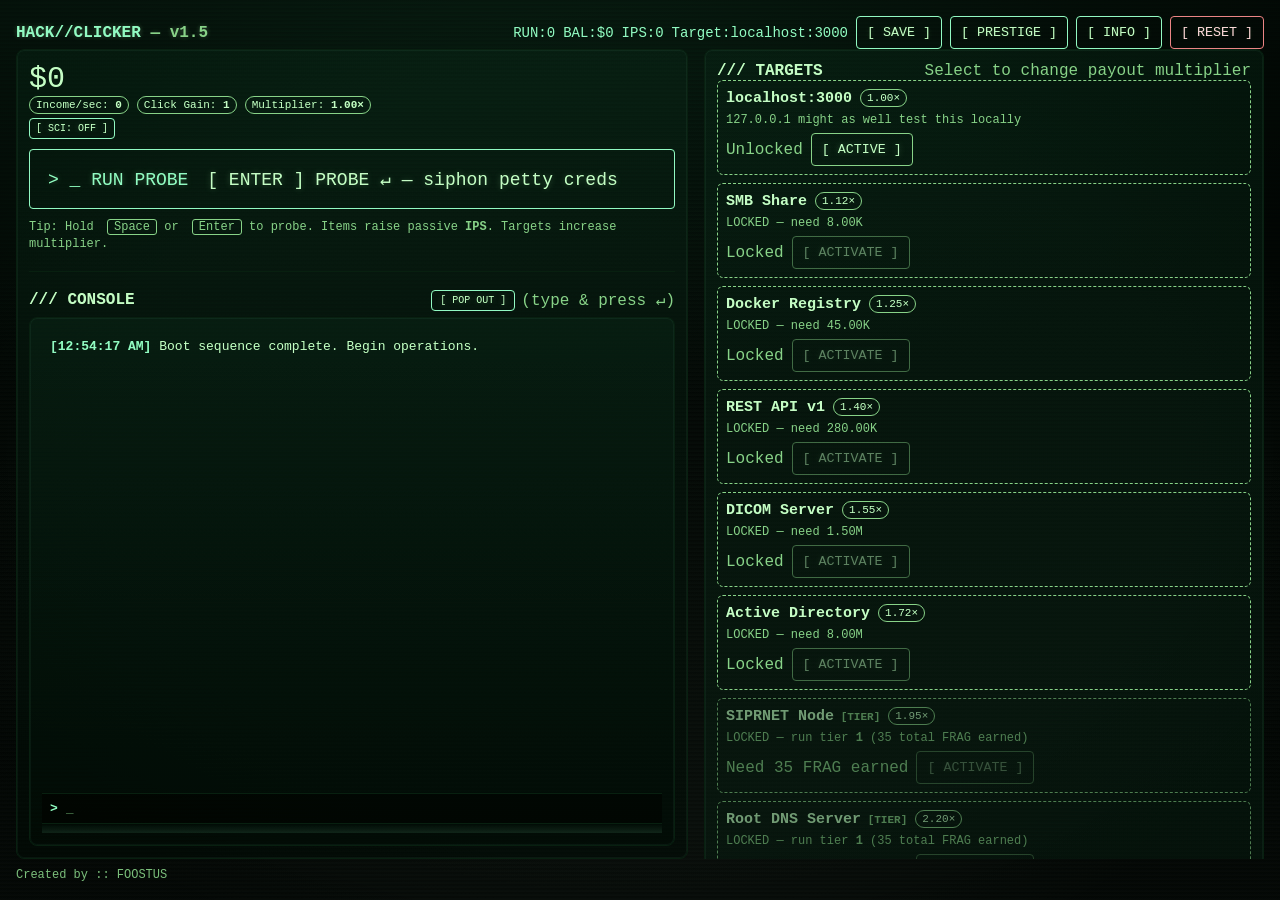
==== commit da1f3ef2: "Add files via upload" ====
--- a/Hacker Clicker.html
+++ b/Hacker Clicker.html
@@ -210,7 +210,9 @@
             display:grid; gap:16px; height:100%;
             grid-template-columns: 1.2fr 1fr; /* left stats, right shop */
             overflow:hidden;
-        }
+            min-height:0;
+        }
+        main > section{ min-height:0; }
         @media(max-width: 980px){ main{ grid-template-columns: 1fr; overflow:hidden } }
 
         /* ========================================
@@ -238,14 +240,16 @@
         .meter > i{ display:block; height:100%; background:linear-gradient(90deg, var(--meter-fill-a), var(--meter-fill-b)); width:0% }
         .console-terminal{
             display:flex; flex-direction:column;
-            height:240px; overflow:hidden;
+            flex:1 1 auto;
+            height:240px; min-height:120px; max-height:100%;
+            overflow:hidden;
             font-size:13px; line-height:1.35;
-            min-height:120px; max-height:85vh;
         }
         .console-output{
             flex:1; min-height:0; overflow-y:auto; overflow-x:hidden;
             white-space:pre-wrap; padding:8px 8px 4px;
             display:flex; flex-direction:column;
+            overscroll-behavior:contain;
         }
         .console-terminal .saved {color: var(--saved); font-weight: bold;}
         .console-terminal .story {color: #ff4d4d; font-weight: bold;}
@@ -280,7 +284,10 @@
             touch-action:none;
         }
         .console-resize-handle:hover{ background:var(--handle-hover) }
-        .console-inline-host{ min-height:0 }
+        .console-inline-host{
+            flex:1; min-height:0;
+            display:flex; flex-direction:column;
+        }
         .console-placeholder{
             display:flex; align-items:center; justify-content:space-between;
             gap:8px; padding:10px 12px; font-size:12px;
@@ -322,7 +329,14 @@
         /* ========================================
            LEFT COLUMN: Main action area styling
            ======================================== */
-        .big-action{ display:grid; gap:10px }
+        .big-action{
+            display:flex; flex-direction:column; gap:10px;
+            min-height:0; overflow:hidden;
+        }
+        .console-block{
+            flex:1; min-height:0;
+            display:flex; flex-direction:column; gap:6px;
+        }
         .clicker{
             font-size:18px; padding:18px; text-align:left; position:relative
         }
@@ -367,6 +381,12 @@
         .info-modal-body p{ margin:0 0 8px }
         .info-modal-body ul{ margin:0 0 8px; padding-left:18px }
         .info-modal-body li{ margin-bottom:4px }
+        .sync-import-area{
+            width:100%; min-height:72px; resize:vertical;
+            background:rgba(0,0,0,.35); border:1px solid var(--line); border-radius:6px;
+            color:var(--fg); font-family:inherit; font-size:11px; padding:8px;
+        }
+        .sync-import-area:focus{ outline:1px solid var(--accent); }
         .badge{ border:1px solid var(--dim); padding:2px 6px; border-radius:999px; font-size:11px }
 
         .kbd{ border:1px solid var(--dim); padding:0 6px; border-radius:3px; font-size:12px; margin-left:6px }
@@ -390,7 +410,7 @@
         .shop{ display:flex; flex-direction:column; gap:8px; max-height:520px; overflow:auto }
         .shop-item{ border:1px solid var(--line); border-radius:6px; padding:10px }
         .targets{ display:flex; flex-wrap:wrap; gap:6px; max-height:150px; overflow:auto }
-        footer{ margin-top:16px; font-size:12px; opacity:.9 }
+        footer{ margin-top:8px; font-size:12px; opacity:.9; flex-shrink:0 }
         .help{ font-size:12px; color:var(--dim); line-height:1.4 }
         .sep{ height:1px; background:var(--line); margin:8px 0 }
         .sr-only{ position:absolute; width:1px; height:1px; padding:0; margin:-1px; overflow:hidden; clip:rect(0,0,0,0); white-space:nowrap; border:0 }
@@ -542,6 +562,7 @@
             <div class="status">Target:<span id="targetName">LAN Users</span></div>
             <button id="fragShopBtn" class="primary" style="display:none" title="Open Fragment Shop">[ FRAG SHOP ]</button>
             <button id="saveBtn" title="Force save (autosaves)" class="primary">[ SAVE ]</button>
+            <button id="syncBtn" title="Export, import, or link a portable save file" class="primary" hidden>[ SYNC ]</button>
             <button id="prestigeBtn" title="Reset for Fragments" class="primary">[ PRESTIGE ]</button>
             <button id="infoBtn" title="How to play" class="primary">[ INFO ]</button>
             <button id="resetBtn" class="danger" title="Erase progress">[ RESET ]</button>
@@ -577,7 +598,7 @@
             <div class="sep"></div>
 
             <!-- Console log area -->
-            <div>
+            <div class="console-block">
                 <div class="row" style="justify-content:space-between;align-items:center;flex-wrap:wrap;gap:6px">
                     <b>/// CONSOLE</b>
                     <div class="row" style="gap:6px;align-items:center">
@@ -700,11 +721,43 @@
 
             <h3>Saves &amp; tools</h3>
             <ul>
-                <li>Progress <b>autosaves every 5 minutes</b> and when you tab away. Use <b>[ SAVE ]</b> to force a save.</li>
+                <li>Progress <b>autosaves every 5 minutes</b> and when you leave the page. Use <b>[ SAVE ]</b> before closing if you want an instant snapshot.</li>
+                <li>Browser storage is <b>per URL</b> — foostus.com and a local copy do not share saves automatically.</li>
                 <li><b>[ RESET ]</b> permanently deletes all progress.</li>
                 <li>The <b>console</b> accepts commands — try <span class="kbd">help</span>. Use <b>[ POP OUT ]</b> for a larger terminal.</li>
                 <li><b>[ SCI: OFF/ON ]</b> toggles scientific notation for huge numbers.</li>
             </ul>
+        </div>
+    </div>
+</div>
+
+    </div>
+</div>
+
+<!-- Portable save sync modal -->
+<div id="syncOverlay" class="frag-overlay" aria-hidden="true">
+    <div class="frag-modal frag-modal--compact panel" role="dialog" aria-labelledby="syncModalTitle" aria-modal="true">
+        <div class="row" style="justify-content:space-between;align-items:center;gap:8px;flex-wrap:wrap">
+            <b id="syncModalTitle">/// SAVE SYNC</b>
+            <button id="syncClose" type="button" title="Close">[ CLOSE ]</button>
+        </div>
+        <div class="sep"></div>
+        <div class="info-modal-body">
+            <p class="mono-dim">Use one portable save across live (foostus.com) and local testing. Saves are encoded — not cheat-proof, but not plain JSON in DevTools.</p>
+            <div class="row" style="gap:8px;flex-wrap:wrap;margin:10px 0">
+                <button id="syncExportBtn" type="button" class="primary">[ EXPORT FILE ]</button>
+                <button id="syncCopyBtn" type="button" class="primary">[ COPY CODE ]</button>
+                <button id="syncLinkBtn" type="button" class="primary">[ LINK FILE ]</button>
+                <button id="syncUnlinkBtn" type="button">[ UNLINK ]</button>
+            </div>
+            <p id="syncLinkStatus" class="mono-dim" style="font-size:11px;margin:0 0 10px"></p>
+            <label for="syncImportArea" class="mono-dim" style="display:block;margin-bottom:4px">Paste save code or import file:</label>
+            <textarea id="syncImportArea" class="sync-import-area" rows="4" spellcheck="false" placeholder="HC1:... or paste exported save"></textarea>
+            <div class="row" style="gap:8px;margin-top:8px">
+                <button id="syncImportBtn" type="button" class="primary">[ IMPORT ]</button>
+                <input id="syncFileInput" type="file" accept=".hcsave,.txt,application/octet-stream" hidden>
+                <button id="syncImportFileBtn" type="button">[ IMPORT FILE ]</button>
+            </div>
         </div>
     </div>
 </div>
@@ -1015,6 +1068,18 @@
         const resetBtn = el('resetBtn');
         const infoBtn = el('infoBtn');
         const infoOverlay = el('infoOverlay');
+        const syncOverlay = el('syncOverlay');
+        const syncBtn = el('syncBtn');
+        const syncClose = el('syncClose');
+        const syncExportBtn = el('syncExportBtn');
+        const syncCopyBtn = el('syncCopyBtn');
+        const syncLinkBtn = el('syncLinkBtn');
+        const syncUnlinkBtn = el('syncUnlinkBtn');
+        const syncImportBtn = el('syncImportBtn');
+        const syncImportFileBtn = el('syncImportFileBtn');
+        const syncFileInput = el('syncFileInput');
+        const syncImportArea = el('syncImportArea');
+        const syncLinkStatus = el('syncLinkStatus');
         const infoClose = el('infoClose');
         const sciNotationBtn = el('sciNotationBtn');
         const prestigeBtn = el('prestigeBtn');
@@ -1184,13 +1249,16 @@
         function isInfoModalOpen(){
             return infoOverlay?.classList.contains('open');
         }
+        function isSyncModalOpen(){
+            return syncOverlay?.classList.contains('open');
+        }
 
         function isResetModalOpen(){
             return resetOverlay?.classList.contains('open');
         }
 
         function isGameModalOpen(){
-            return isFragShopOpen() || isPrestigeModalOpen() || isConsolePopoutOpen() || isInfoModalOpen() || isResetModalOpen();
+            return isFragShopOpen() || isPrestigeModalOpen() || isConsolePopoutOpen() || isInfoModalOpen() || isSyncModalOpen() || isResetModalOpen();
         }
 
         const CONSOLE_HEIGHT_MIN = 120;
@@ -1199,6 +1267,7 @@
 
         function consoleHeightMax(){
             if (isConsolePopoutOpen()) return Math.min(window.innerHeight * 0.72, 720);
+            if (consoleInlineHost?.clientHeight > 0) return consoleInlineHost.clientHeight;
             return CONSOLE_HEIGHT_MAX_INLINE;
         }
 
@@ -1266,6 +1335,7 @@
             closeFragShop();
             closePrestigeModal();
             closeResetModal();
+            closeSyncModal();
             dockConsole();
             if (!infoOverlay) return;
             infoOverlay.classList.add('open');
@@ -1277,6 +1347,33 @@
             if (!infoOverlay) return;
             infoOverlay.classList.remove('open');
             infoOverlay.setAttribute('aria-hidden', 'true');
+        }
+
+        function openSyncModal(){
+            dockConsole();
+            closeFragShop();
+            closePrestigeModal();
+            closeResetModal();
+            closeInfoModal();
+            if (!syncOverlay) return;
+            updateSyncLinkStatus();
+            syncOverlay.classList.add('open');
+            syncOverlay.setAttribute('aria-hidden', 'false');
+        }
+        function closeSyncModal(){
+            if (!syncOverlay) return;
+            syncOverlay.classList.remove('open');
+            syncOverlay.setAttribute('aria-hidden', 'true');
+        }
+        function updateSyncLinkStatus(){
+            if (!syncLinkStatus) return;
+            if (linkedSaveHandle){
+                syncLinkStatus.textContent = 'Linked file active — saves mirror to disk on every save.';
+            } else if (window.showOpenFilePicker){
+                syncLinkStatus.textContent = 'Link a .hcsave file on disk, then pick the same file here and on foostus.com.';
+            } else {
+                syncLinkStatus.textContent = 'File linking needs HTTPS or localhost. Use Export/Import on file:// copies.';
+            }
         }
 
         function openResetModal(){
@@ -1634,6 +1731,10 @@
             const trimmed = raw.trim();
             if (!trimmed) return;
             logUserInput(trimmed);
+            if (trimmed.toLowerCase() === DEV_SYNC_PHRASE){
+                unlockSyncDev();
+                return;
+            }
             const parts = trimmed.toLowerCase().split(/\s+/);
             let key = parts[0];
             if (CONSOLE_ALIASES[key]) key = CONSOLE_ALIASES[key];
@@ -2277,19 +2378,24 @@
 
         function applyOfflineProgress(){
             const elapsed = (Date.now() - state.lastTickAt) / 1000;
-            if (elapsed <= 5) return;
-            const offline = Math.min(Math.max(0, elapsed), maxOfflineSeconds());
-            const ips = totalIPSMicro();
-            if (ips > 0n && offline > 0){
-                const gainMicro = ips * BigInt(Math.floor(offline * 1000)) / 1000n;
-                state.moneyMicro += gainMicro;
-                log(`Offline for <b>${formatDuration(offline)}</b>: earned <b>$${fmtMoney(microToNumber(gainMicro))}</b>`, 'saved');
+            if (elapsed > 5){
+                const offline = Math.min(Math.max(0, elapsed), maxOfflineSeconds());
+                const ips = totalIPSMicro();
+                if (ips > 0n && offline > 0){
+                    const gainMicro = ips * BigInt(Math.floor(offline * 1000)) / 1000n;
+                    state.moneyMicro += gainMicro;
+                    log(`Offline for <b>${formatDuration(offline)}</b>: earned <b>$${fmtMoney(microToNumber(gainMicro))}</b>`, 'saved');
+                }
             }
             state.lastTickAt = Date.now();
         }
 
         document.addEventListener('visibilitychange', () => {
-            if (document.hidden) return;
+            if (document.hidden){
+                save(true);
+                return;
+            }
+            if (Date.now() - loadSettledAt < 3000) return;
             const elapsed = (Date.now() - state.lastTickAt) / 1000;
             if (elapsed > 2){
                 const credited = Math.min(elapsed, maxOfflineSeconds());
@@ -2298,6 +2404,8 @@
                 afterMoneyChange();
             }
         });
+
+        window.addEventListener('pagehide', () => save(true));
 
         /* ========================================
            EVENT HANDLERS: User input processing
@@ -2319,6 +2427,7 @@
                 if (isFragShopOpen()){ closeFragShop(); return; }
                 if (isConsolePopoutOpen()){ dockConsole(); return; }
                 if (isInfoModalOpen()){ closeInfoModal(); return; }
+                if (isSyncModalOpen()){ closeSyncModal(); return; }
             }
             if (e.target === consoleInput) return;
             if (isGameModalOpen()) return;
@@ -2386,6 +2495,35 @@
         if (infoClose) infoClose.addEventListener('click', closeInfoModal);
         if (infoOverlay) infoOverlay.addEventListener('click', (e) => {
             if (e.target === infoOverlay) closeInfoModal();
+        });
+
+        if (syncBtn) syncBtn.addEventListener('click', openSyncModal);
+        if (syncClose) syncClose.addEventListener('click', closeSyncModal);
+        if (syncOverlay) syncOverlay.addEventListener('click', (e) => {
+            if (e.target === syncOverlay) closeSyncModal();
+        });
+        if (syncExportBtn) syncExportBtn.addEventListener('click', exportPortableSaveDownload);
+        if (syncCopyBtn) syncCopyBtn.addEventListener('click', () => exportPortableSaveClipboard());
+        if (syncLinkBtn) syncLinkBtn.addEventListener('click', () => linkSaveFile().catch((e) => log(`Link failed: ${e.message}`, 'story')));
+        if (syncUnlinkBtn) syncUnlinkBtn.addEventListener('click', () => unlinkSaveFile().catch(() => {}));
+        if (syncImportBtn) syncImportBtn.addEventListener('click', () => {
+            try {
+                importPortableSaveText(syncImportArea?.value || '');
+                if (syncImportArea) syncImportArea.value = '';
+                closeSyncModal();
+            } catch (e) {
+                log(`Import failed: ${e.message}`, 'story');
+            }
+        });
+        if (syncImportFileBtn && syncFileInput) syncImportFileBtn.addEventListener('click', () => syncFileInput.click());
+        if (syncFileInput) syncFileInput.addEventListener('change', () => {
+            const file = syncFileInput.files?.[0];
+            syncFileInput.value = '';
+            if (!file) return;
+            file.text().then((text) => {
+                importPortableSaveText(text);
+                closeSyncModal();
+            }).catch((e) => log(`Import failed: ${e.message}`, 'story'));
         });
 
         fragShopBtn.addEventListener('click', openFragShop);
@@ -2413,13 +2551,37 @@
         const SAVE_KEY_V3 = 'hackclicker_save_v3';
         const SAVE_KEY_LEGACY = 'hackclicker_save_v1';
         const SAVE_KEY_V2 = 'hackclicker_save_v2';
+        const DEV_SYNC_UNLOCK_KEY = 'hackclicker_dev_sync_unlock';
+
+        function isSyncDevUnlocked(){
+            try { return localStorage.getItem(DEV_SYNC_UNLOCK_KEY) === '1'; } catch { return false; }
+        }
+
+        function unlockSyncDev(){
+            try { localStorage.setItem(DEV_SYNC_UNLOCK_KEY, '1'); } catch { /* ignore */ }
+            if (syncBtn) syncBtn.hidden = false;
+            log('Dev save sync unlocked. <b>[ SYNC ]</b> is now in the header.', 'saved');
+        }
+
+        function initSyncDevVisibility(){
+            if (syncBtn) syncBtn.hidden = !isSyncDevUnlocked();
+        }
+
+        const DEV_SYNC_PHRASE = 'foostus kicks ass';
 
         function resetAffordabilityCache(){
             previousAffordability = {};
         }
 
         let saveAnimTimer = null;
+        let loadSettledAt = 0;
+        let linkedSaveHandle = null;
         const SAVE_BTN_LABEL = '[ SAVE ]';
+        const PORTABLE_PREFIX = 'HC1:';
+        const SAVE_OBF_KEY = 'hackclicker:foostus:portable:v1';
+        const LINKED_FILE_IDB = 'hackclicker_meta_v1';
+        const LINKED_FILE_STORE = 'handles';
+        const LINKED_FILE_KEY = 'linkedSave';
 
         function playSaveSuccessAnimation(){
             if (!saveBtn) return;
@@ -2435,8 +2597,8 @@
             }, 1200);
         }
 
-        function save(silent = false){
-            const data = {
+        function getSavePayload(){
+            return {
                 version: 5,
                 moneyMicro: state.moneyMicro.toString(),
                 clicks: state.clicks,
@@ -2451,8 +2613,269 @@
                 fragUpgrades: state.fragUpgrades,
                 activeTheme: state.activeTheme,
                 lastTickAt: state.lastTickAt,
+                savedAt: state.lastTickAt,
             };
+        }
+
+        function saveTimestamp(data){
+            return Number(data?.savedAt || data?.lastTickAt || 0);
+        }
+
+        function obfuscateSaveBytes(bytes){
+            const key = new TextEncoder().encode(SAVE_OBF_KEY);
+            for (let i = 0; i < bytes.length; i++) bytes[i] ^= key[i % key.length];
+            return bytes;
+        }
+
+        function bytesToB64(bytes){
+            let s = '';
+            for (let i = 0; i < bytes.length; i++) s += String.fromCharCode(bytes[i]);
+            return btoa(s);
+        }
+
+        function b64ToBytes(b64){
+            const s = atob(b64);
+            const bytes = new Uint8Array(s.length);
+            for (let i = 0; i < s.length; i++) bytes[i] = s.charCodeAt(i);
+            return bytes;
+        }
+
+        function encodePortableSave(payload){
+            const json = JSON.stringify(payload);
+            const bytes = obfuscateSaveBytes(new TextEncoder().encode(json));
+            return PORTABLE_PREFIX + bytesToB64(bytes);
+        }
+
+        function decodePortableSave(raw){
+            const text = String(raw || '').trim();
+            if (!text) throw new Error('Empty save');
+            if (text.startsWith(PORTABLE_PREFIX)){
+                const bytes = obfuscateSaveBytes(b64ToBytes(text.slice(PORTABLE_PREFIX.length)));
+                return JSON.parse(new TextDecoder().decode(bytes));
+            }
+            if (text.startsWith('{')) return JSON.parse(text);
+            throw new Error('Unrecognized save format');
+        }
+
+        function applySaveData(data, opts = {}){
+            if (data.moneyMicro != null){
+                state.moneyMicro = dollarsToMicro(data.moneyMicro);
+            } else {
+                state.moneyMicro = dollarsToMicro(Number.isFinite(data.money) ? Math.max(0, data.money) : 0);
+            }
+
+            state.clicks = Number.isFinite(data.clicks) ? Math.max(0, data.clicks) : 0;
+            state.scientificNotation = data.scientificNotation ?? false;
+            state.fragments = Number.isFinite(data.fragments) ? Math.max(0, data.fragments) : 0;
+            state.prestigeCount = Number.isFinite(data.prestigeCount) ? Math.max(0, data.prestigeCount)
+                : (Number.isFinite(data.prestigeLevel) ? Math.max(0, data.prestigeLevel) : 0);
+            if (Number.isFinite(data.totalFragmentsEarned)){
+                state.totalFragmentsEarned = Math.max(0, data.totalFragmentsEarned);
+            } else {
+                const legacyPrestige = Number.isFinite(data.prestigeLevel) ? data.prestigeLevel : state.prestigeCount;
+                const legacyFloor = fragReqForRunTier(Math.min(legacyPrestige, RUN_TIER_THRESHOLDS.length - 1));
+                state.totalFragmentsEarned = Math.max(state.fragments, legacyFloor);
+            }
+            recalcRunTier();
+            state.activeTheme = data.activeTheme || 'default';
+            for (const u of FRAG_UPGRADES){
+                const lv = data.fragUpgrades?.[u.id];
+                state.fragUpgrades[u.id] = Number.isFinite(lv) ? Math.max(0, Math.min(lv, u.maxLevel ?? 1)) : 0;
+            }
+            state.lastTickAt = Number.isFinite(data.lastTickAt) ? data.lastTickAt : Date.now();
+
+            for (const k in data.items || {}){
+                if (state.items[k]) state.items[k].count = Number(data.items[k].count || 0);
+            }
+            for (const k in data.targets || {}){
+                if (state.targets[k]) state.targets[k].unlocked = !!data.targets[k].unlocked;
+            }
+            const savedTarget = data.activeTarget || 'lan';
+            state.activeTarget = (state.targets[savedTarget]?.unlocked) ? savedTarget : 'lan';
+
+            sciNotationBtn.textContent = state.scientificNotation ? '[ SCI: ON ]' : '[ SCI: OFF ]';
+            applyTheme(state.activeTheme);
+            applyVisualUpgrades();
+            updateFragShopVisibility();
+            resetAffordabilityCache();
+
+            if (!opts.skipOffline) applyOfflineProgress();
+            loadSettledAt = Date.now();
+            renderStats();
+            renderShop();
+            renderTargets();
+            syncFragShop();
+            updateShopAffordability();
+            if (opts.logMessage) log(opts.logMessage, 'saved');
+        }
+
+        function openSaveIdb(){
+            return new Promise((resolve, reject) => {
+                const req = indexedDB.open(LINKED_FILE_IDB, 1);
+                req.onupgradeneeded = () => {
+                    if (!req.result.objectStoreNames.contains(LINKED_FILE_STORE)){
+                        req.result.createObjectStore(LINKED_FILE_STORE);
+                    }
+                };
+                req.onsuccess = () => resolve(req.result);
+                req.onerror = () => reject(req.error);
+            });
+        }
+
+        async function storeLinkedFileHandle(handle){
+            const db = await openSaveIdb();
+            await new Promise((resolve, reject) => {
+                const tx = db.transaction(LINKED_FILE_STORE, 'readwrite');
+                tx.objectStore(LINKED_FILE_STORE).put(handle, LINKED_FILE_KEY);
+                tx.oncomplete = () => resolve();
+                tx.onerror = () => reject(tx.error);
+            });
+            db.close();
+        }
+
+        async function getStoredLinkedFileHandle(){
+            const db = await openSaveIdb();
+            const handle = await new Promise((resolve, reject) => {
+                const tx = db.transaction(LINKED_FILE_STORE, 'readonly');
+                const req = tx.objectStore(LINKED_FILE_STORE).get(LINKED_FILE_KEY);
+                req.onsuccess = () => resolve(req.result || null);
+                req.onerror = () => reject(req.error);
+            });
+            db.close();
+            return handle;
+        }
+
+        async function clearStoredLinkedFileHandle(){
+            const db = await openSaveIdb();
+            await new Promise((resolve, reject) => {
+                const tx = db.transaction(LINKED_FILE_STORE, 'readwrite');
+                tx.objectStore(LINKED_FILE_STORE).delete(LINKED_FILE_KEY);
+                tx.oncomplete = () => resolve();
+                tx.onerror = () => reject(tx.error);
+            });
+            db.close();
+        }
+
+        async function verifyLinkedFilePermission(handle, write = false){
+            const opts = { mode: write ? 'readwrite' : 'read' };
+            if ((await handle.queryPermission(opts)) === 'granted') return true;
+            if ((await handle.requestPermission(opts)) === 'granted') return true;
+            return false;
+        }
+
+        async function readLinkedSavePayload(){
+            if (!linkedSaveHandle) return null;
+            if (!await verifyLinkedFilePermission(linkedSaveHandle, false)) return null;
+            const file = await linkedSaveHandle.getFile();
+            if (!file.size) return null;
+            return decodePortableSave(await file.text());
+        }
+
+        async function writeLinkedSaveFile(payload){
+            if (!linkedSaveHandle) return false;
+            if (!await verifyLinkedFilePermission(linkedSaveHandle, true)) return false;
+            const writable = await linkedSaveHandle.createWritable();
+            await writable.write(encodePortableSave(payload || getSavePayload()));
+            await writable.close();
+            return true;
+        }
+
+        async function syncFromLinkedFile(forceApply){
+            const data = await readLinkedSavePayload();
+            if (!data) return false;
+            const localRaw = localStorage.getItem(SAVE_KEY);
+            let localData = null;
+            try { if (localRaw) localData = JSON.parse(localRaw); } catch { /* ignore */ }
+            const fileTs = saveTimestamp(data);
+            const localTs = saveTimestamp(localData);
+            if (forceApply || fileTs > localTs){
+                localStorage.setItem(SAVE_KEY, JSON.stringify(data));
+                applySaveData(data, { logMessage: forceApply ? 'Linked save file loaded.' : 'Linked save file was newer — applied.' });
+                return true;
+            }
+            if (localTs > fileTs){
+                await writeLinkedSaveFile(localData);
+            }
+            return false;
+        }
+
+        async function tryRestoreLinkedSaveFile(){
+            if (!window.showOpenFilePicker) return;
+            try {
+                const handle = await getStoredLinkedFileHandle();
+                if (!handle) return;
+                linkedSaveHandle = handle;
+                await syncFromLinkedFile(false);
+                updateSyncLinkStatus();
+            } catch (e) {
+                console.warn('Linked save restore failed', e);
+            }
+        }
+
+        async function linkSaveFile(){
+            if (!window.showOpenFilePicker){
+                log('Link save file requires HTTPS or localhost. Use Export/Import.', 'story');
+                return;
+            }
+            const [handle] = await window.showOpenFilePicker({
+                types: [{ description: 'Hack Clicker Save', accept: { 'application/octet-stream': ['.hcsave'] } }],
+                multiple: false,
+            });
+            linkedSaveHandle = handle;
+            await storeLinkedFileHandle(handle);
+            const hadFile = await syncFromLinkedFile(true);
+            if (!hadFile){
+                save(true);
+                await writeLinkedSaveFile(getSavePayload());
+                log('Save file linked. Current progress written to disk.', 'saved');
+            }
+            updateSyncLinkStatus();
+        }
+
+        async function unlinkSaveFile(){
+            linkedSaveHandle = null;
+            await clearStoredLinkedFileHandle();
+            updateSyncLinkStatus();
+            log('Save file unlinked. Browser copy kept.', 'saved');
+        }
+
+        function exportPortableSaveDownload(){
+            save(true);
+            const encoded = encodePortableSave(getSavePayload());
+            const blob = new Blob([encoded], { type: 'application/octet-stream' });
+            const a = document.createElement('a');
+            a.href = URL.createObjectURL(blob);
+            a.download = 'hackclicker.hcsave';
+            a.click();
+            URL.revokeObjectURL(a.href);
+            log('Save exported to hackclicker.hcsave', 'saved');
+        }
+
+        async function exportPortableSaveClipboard(){
+            save(true);
+            const encoded = encodePortableSave(getSavePayload());
+            try {
+                await navigator.clipboard.writeText(encoded);
+                log('Save code copied to clipboard.', 'saved');
+            } catch {
+                if (syncImportArea) syncImportArea.value = encoded;
+                log('Copy failed — save code placed in SYNC import box.', 'saved');
+                openSyncModal();
+            }
+        }
+
+        function importPortableSaveText(raw){
+            const data = decodePortableSave(raw);
             localStorage.setItem(SAVE_KEY, JSON.stringify(data));
+            applySaveData(data, { logMessage: 'Portable save imported.' });
+            writeLinkedSaveFile(data).catch(() => {});
+        }
+
+        function save(silent = false){
+            state.lastTickAt = Date.now();
+            const data = getSavePayload();
+            localStorage.setItem(SAVE_KEY, JSON.stringify(data));
+            writeLinkedSaveFile(data).catch(() => {});
             if (!silent){
                 log('Progress saved.', 'saved');
                 playSaveSuccessAnimation();
@@ -2468,50 +2891,7 @@
                 if (!raw) raw = localStorage.getItem(SAVE_KEY_LEGACY);
                 if(!raw) return;
                 const data = JSON.parse(raw);
-
-                if (data.moneyMicro != null){
-                    state.moneyMicro = dollarsToMicro(data.moneyMicro);
-                } else {
-                    state.moneyMicro = dollarsToMicro(Number.isFinite(data.money) ? Math.max(0, data.money) : 0);
-                }
-
-                state.clicks = Number.isFinite(data.clicks) ? Math.max(0, data.clicks) : 0;
-                state.scientificNotation = data.scientificNotation ?? false;
-                state.fragments = Number.isFinite(data.fragments) ? Math.max(0, data.fragments) : 0;
-                state.prestigeCount = Number.isFinite(data.prestigeCount) ? Math.max(0, data.prestigeCount)
-                    : (Number.isFinite(data.prestigeLevel) ? Math.max(0, data.prestigeLevel) : 0);
-                if (Number.isFinite(data.totalFragmentsEarned)){
-                    state.totalFragmentsEarned = Math.max(0, data.totalFragmentsEarned);
-                } else {
-                    const legacyPrestige = Number.isFinite(data.prestigeLevel) ? data.prestigeLevel : state.prestigeCount;
-                    const legacyFloor = fragReqForRunTier(Math.min(legacyPrestige, RUN_TIER_THRESHOLDS.length - 1));
-                    state.totalFragmentsEarned = Math.max(state.fragments, legacyFloor);
-                }
-                recalcRunTier();
-                state.activeTheme = data.activeTheme || 'default';
-                for (const u of FRAG_UPGRADES){
-                    const lv = data.fragUpgrades?.[u.id];
-                    state.fragUpgrades[u.id] = Number.isFinite(lv) ? Math.max(0, Math.min(lv, u.maxLevel ?? 1)) : 0;
-                }
-                state.lastTickAt = Number.isFinite(data.lastTickAt) ? data.lastTickAt : Date.now();
-
-                for(const k in data.items || {}){
-                    if(state.items[k]) state.items[k].count = Number(data.items[k].count||0);
-                }
-                for(const k in data.targets || {}){
-                    if(state.targets[k]) state.targets[k].unlocked = !!data.targets[k].unlocked;
-                }
-                const savedTarget = data.activeTarget || 'lan';
-                state.activeTarget = (state.targets[savedTarget]?.unlocked) ? savedTarget : 'lan';
-
-                sciNotationBtn.textContent = state.scientificNotation ? '[ SCI: ON ]' : '[ SCI: OFF ]';
-                applyTheme(state.activeTheme);
-                applyVisualUpgrades();
-                updateFragShopVisibility();
-                resetAffordabilityCache();
-
-                applyOfflineProgress();
-                log('Save loaded. Welcome back, operator.');
+                applySaveData(data, { logMessage: 'Save loaded. Welcome back, operator.' });
             }catch(e){ console.warn('Load failed', e) }
         }
 
@@ -3340,6 +3720,8 @@
            INIT: Load, render, start loop
            ======================================== */
         load();
+        initSyncDevVisibility();
+        tryRestoreLinkedSaveFile();
         applyTheme(state.activeTheme);
         applyVisualUpgrades();
         initConsoleResize();
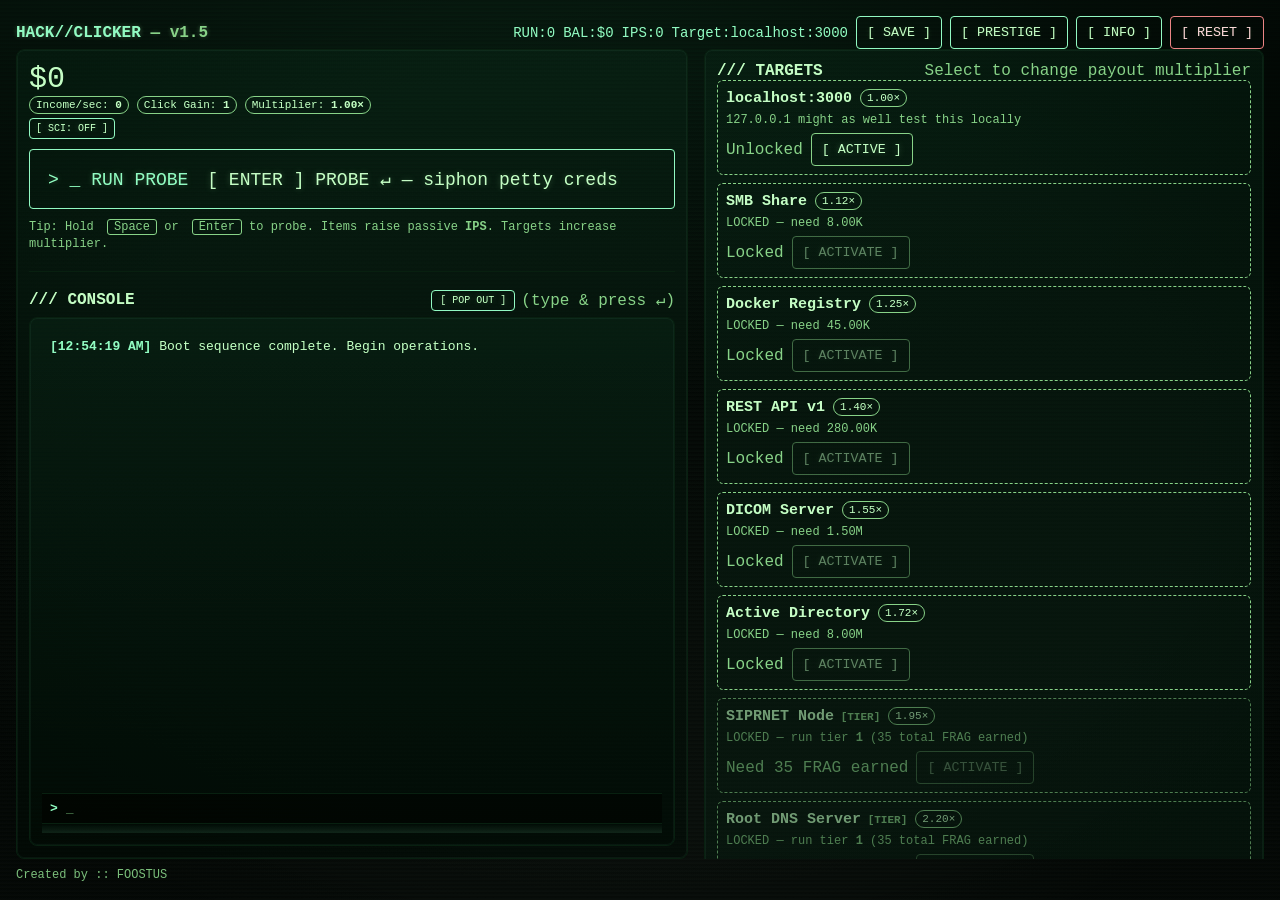
==== commit 351f9211: "Add files via upload" ====
--- a/Hacker Clicker.html
+++ b/Hacker Clicker.html
@@ -721,7 +721,7 @@
 
             <h3>Saves &amp; tools</h3>
             <ul>
-                <li>Progress <b>autosaves every 5 minutes</b> and when you leave the page. Use <b>[ SAVE ]</b> before closing if you want an instant snapshot.</li>
+                <li>Progress <b>autosaves every 5 minutes</b> and when you leave the page. Balance is restored from your last save — passive income only accrues while the tab is open and visible.</li>
                 <li>Browser storage is <b>per URL</b> — foostus.com and a local copy do not share saves automatically.</li>
                 <li><b>[ RESET ]</b> permanently deletes all progress.</li>
                 <li>The <b>console</b> accepts commands — try <span class="kbd">help</span>. Use <b>[ POP OUT ]</b> for a larger terminal.</li>
@@ -793,9 +793,7 @@
            ======================================== */
         const MONEY_SCALE = 1_000_000n;
         const MONEY_SCALE_NUM = 1_000_000;
-        const MAX_OFFLINE_SECONDS = 86400; // 24h offline cap
         const TICK_MS = 100;
-        const MAX_DT = 1; // max seconds credited per tick (anti-exploit)
         const COST_GROWTH_NUM = 118n; // 1.18× per owned copy (slower snowball)
         const COST_GROWTH_DEN = 100n;
         const FRAG_DISCOUNT_MAX = 0.65;   // asymptotic max shop discount from fragments
@@ -830,6 +828,16 @@
             return neg ? -micro : micro;
         }
 
+        // v5+ saves store moneyMicro as an integer string of micro-dollars (not dollar amounts).
+        function microFromSave(v){
+            if (typeof v === 'bigint') return v < 0n ? 0n : v;
+            if (v == null) return 0n;
+            const s = String(v).trim();
+            if (!s || s === 'NaN' || s === 'Infinity') return 0n;
+            if (/^\d+$/.test(s)) return BigInt(s);
+            return dollarsToMicro(v);
+        }
+
         function microToNumber(micro){
             if (micro === 0n) return 0;
             if (micro <= BigInt(Number.MAX_SAFE_INTEGER) && micro >= -BigInt(Number.MAX_SAFE_INTEGER)){
@@ -870,14 +878,6 @@
             }
             return num.toLocaleString(undefined,{maximumFractionDigits:2});
         };
-
-        function formatDuration(seconds){
-            if (seconds < 60) return `${Math.floor(seconds)}s`;
-            if (seconds < 3600) return `${Math.floor(seconds / 60)}m`;
-            const h = Math.floor(seconds / 3600);
-            const m = Math.floor((seconds % 3600) / 60);
-            return m > 0 ? `${h}h ${m}m` : `${h}h`;
-        }
 
         function gteMicro(a, b){ return a >= b; }
 
@@ -890,7 +890,6 @@
             items: {},
             targets: {},
             activeTarget: 'lan',
-            lastTickAt: Date.now(), // Wall-clock for offline + income ticks
             scientificNotation: false,
             fragments: 0,
             prestigeCount: 0,        // times prestiged (opens fragment shop at 1+)
@@ -983,7 +982,7 @@
             { id:'dns_poison', category:'buff', name:'DNS Poison', cost:45, costScale:1.35, maxLevel:8,
               desc:'+1.5% effective target multiplier per level.', effect:'target', perLevel:0.015 },
             { id:'cold_storage', category:'buff', name:'Cold Storage', cost:55, costScale:1.4, maxLevel:5,
-              desc:'+4h offline income cap per level.', effect:'offline', perLevel:14400 },
+              desc:'+1% passive IPS per level.', effect:'ips', perLevel:0.01 },
             { id:'cron_job', category:'buff', name:'Cron Exploit', cost:65, costScale:1.38, maxLevel:5,
               desc:'+0.5 auto-probes per second per level.', effect:'autoclick', perLevel:0.5 },
             { id:'loot_sniper', category:'buff', name:'Loot Sniper', cost:80, costScale:1.36, maxLevel:8,
@@ -1151,16 +1150,12 @@
             return Math.floor(upgrade.cost * Math.pow(upgrade.costScale || 1, lvl));
         }
 
-        function maxOfflineSeconds(){
-            return MAX_OFFLINE_SECONDS + fragLevel('cold_storage') * 14400;
-        }
-
         function effectiveTargetMult(){
             return currentTarget().mult * (1 + fragLevel('dns_poison') * 0.015);
         }
 
         function ipsBuffMult(){
-            return 1 + fragLevel('overclock') * 0.02;
+            return 1 + fragLevel('overclock') * 0.02 + fragLevel('cold_storage') * 0.01;
         }
 
         function clickBuffMult(){
@@ -2320,7 +2315,6 @@
             for(const k in state.targets){ state.targets[k].unlocked = false; }
             state.targets['lan'].unlocked = true;
             state.activeTarget = 'lan';
-            state.lastTickAt = Date.now();
             resetAffordabilityCache();
 
             renderAll();
@@ -2340,9 +2334,10 @@
         }
 
         /* ========================================
-           GAME LOOP: Passive income (runs in background tabs)
+           GAME LOOP: Passive income (active tab only)
            ======================================== */
         let tickTimer = null;
+        const TICK_DT = TICK_MS / 1000;
 
         function addPassiveIncome(dt){
             const dtMs = BigInt(Math.max(0, Math.floor(dt * 1000)));
@@ -2351,14 +2346,11 @@
         }
 
         function gameTick(){
-            const now = Date.now();
-            const dt = Math.min((now - state.lastTickAt) / 1000, MAX_DT);
-            state.lastTickAt = now;
-            addPassiveIncome(dt);
+            addPassiveIncome(TICK_DT);
 
             const autoRate = fragLevel('cron_job') * 0.5;
             if (autoRate > 0){
-                state.autoProbeResidual += autoRate * dt;
+                state.autoProbeResidual += autoRate * TICK_DT;
                 const probes = Math.floor(state.autoProbeResidual);
                 if (probes > 0){
                     state.autoProbeResidual -= probes;
@@ -2371,41 +2363,36 @@
             updateShopAffordability();
         }
 
+        function stopGameLoop(){
+            if (tickTimer){
+                clearInterval(tickTimer);
+                tickTimer = null;
+            }
+        }
+
         function startGameLoop(){
-            if (tickTimer) clearInterval(tickTimer);
+            if (document.hidden || tickTimer) return;
             tickTimer = setInterval(gameTick, TICK_MS);
-        }
-
-        function applyOfflineProgress(){
-            const elapsed = (Date.now() - state.lastTickAt) / 1000;
-            if (elapsed > 5){
-                const offline = Math.min(Math.max(0, elapsed), maxOfflineSeconds());
-                const ips = totalIPSMicro();
-                if (ips > 0n && offline > 0){
-                    const gainMicro = ips * BigInt(Math.floor(offline * 1000)) / 1000n;
-                    state.moneyMicro += gainMicro;
-                    log(`Offline for <b>${formatDuration(offline)}</b>: earned <b>$${fmtMoney(microToNumber(gainMicro))}</b>`, 'saved');
-                }
-            }
-            state.lastTickAt = Date.now();
         }
 
         document.addEventListener('visibilitychange', () => {
             if (document.hidden){
+                stopGameLoop();
                 save(true);
                 return;
             }
-            if (Date.now() - loadSettledAt < 3000) return;
-            const elapsed = (Date.now() - state.lastTickAt) / 1000;
-            if (elapsed > 2){
-                const credited = Math.min(elapsed, maxOfflineSeconds());
-                addPassiveIncome(credited);
-                state.lastTickAt = Date.now();
-                afterMoneyChange();
-            }
+            startGameLoop();
         });
 
-        window.addEventListener('pagehide', () => save(true));
+        window.addEventListener('pagehide', () => {
+            stopGameLoop();
+            if (saveSuppressed) return;
+            save(true);
+        });
+        window.addEventListener('beforeunload', () => {
+            if (saveSuppressed) return;
+            save(true);
+        });
 
         /* ========================================
            EVENT HANDLERS: User input processing
@@ -2574,7 +2561,7 @@
         }
 
         let saveAnimTimer = null;
-        let loadSettledAt = 0;
+        let saveSuppressed = false;
         let linkedSaveHandle = null;
         const SAVE_BTN_LABEL = '[ SAVE ]';
         const PORTABLE_PREFIX = 'HC1:';
@@ -2612,13 +2599,14 @@
                 runTier: state.runTier,
                 fragUpgrades: state.fragUpgrades,
                 activeTheme: state.activeTheme,
-                lastTickAt: state.lastTickAt,
-                savedAt: state.lastTickAt,
+                savedAt: Date.now(),
             };
         }
 
         function saveTimestamp(data){
-            return Number(data?.savedAt || data?.lastTickAt || 0);
+            const raw = data?.savedAt ?? data?.lastIncomeEpochMs ?? data?.lastTickAt;
+            const n = typeof raw === 'number' ? raw : Number(raw);
+            return Number.isFinite(n) && n > 0 ? Math.floor(n) : 0;
         }
 
         function obfuscateSaveBytes(bytes){
@@ -2659,7 +2647,7 @@
 
         function applySaveData(data, opts = {}){
             if (data.moneyMicro != null){
-                state.moneyMicro = dollarsToMicro(data.moneyMicro);
+                state.moneyMicro = microFromSave(data.moneyMicro);
             } else {
                 state.moneyMicro = dollarsToMicro(Number.isFinite(data.money) ? Math.max(0, data.money) : 0);
             }
@@ -2682,7 +2670,6 @@
                 const lv = data.fragUpgrades?.[u.id];
                 state.fragUpgrades[u.id] = Number.isFinite(lv) ? Math.max(0, Math.min(lv, u.maxLevel ?? 1)) : 0;
             }
-            state.lastTickAt = Number.isFinite(data.lastTickAt) ? data.lastTickAt : Date.now();
 
             for (const k in data.items || {}){
                 if (state.items[k]) state.items[k].count = Number(data.items[k].count || 0);
@@ -2699,8 +2686,6 @@
             updateFragShopVisibility();
             resetAffordabilityCache();
 
-            if (!opts.skipOffline) applyOfflineProgress();
-            loadSettledAt = Date.now();
             renderStats();
             renderShop();
             renderTargets();
@@ -2790,7 +2775,9 @@
             const localTs = saveTimestamp(localData);
             if (forceApply || fileTs > localTs){
                 localStorage.setItem(SAVE_KEY, JSON.stringify(data));
-                applySaveData(data, { logMessage: forceApply ? 'Linked save file loaded.' : 'Linked save file was newer — applied.' });
+                applySaveData(data, {
+                    logMessage: forceApply ? 'Linked save file loaded.' : 'Linked save file was newer — applied.',
+                });
                 return true;
             }
             if (localTs > fileTs){
@@ -2800,12 +2787,15 @@
         }
 
         async function tryRestoreLinkedSaveFile(){
+            if (sessionStorage.getItem('hackclicker_skip_linked_restore')){
+                sessionStorage.removeItem('hackclicker_skip_linked_restore');
+                return;
+            }
             if (!window.showOpenFilePicker) return;
             try {
                 const handle = await getStoredLinkedFileHandle();
                 if (!handle) return;
                 linkedSaveHandle = handle;
-                await syncFromLinkedFile(false);
                 updateSyncLinkStatus();
             } catch (e) {
                 console.warn('Linked save restore failed', e);
@@ -2871,8 +2861,34 @@
             writeLinkedSaveFile(data).catch(() => {});
         }
 
+        function buildFreshSavePayload(){
+            const now = Date.now();
+            const items = {};
+            ITEMS.forEach((i) => { items[i.id] = { count: 0 }; });
+            const targets = {};
+            TARGETS.forEach((t) => { targets[t.id] = { unlocked: t.id === 'lan' }; });
+            const fragUpgrades = {};
+            FRAG_UPGRADES.forEach((u) => { fragUpgrades[u.id] = 0; });
+            return {
+                version: 5,
+                moneyMicro: '0',
+                clicks: 0,
+                items,
+                targets,
+                activeTarget: 'lan',
+                scientificNotation: false,
+                fragments: 0,
+                prestigeCount: 0,
+                totalFragmentsEarned: 0,
+                runTier: 0,
+                fragUpgrades,
+                activeTheme: 'default',
+                savedAt: now,
+            };
+        }
+
         function save(silent = false){
-            state.lastTickAt = Date.now();
+            if (saveSuppressed) return;
             const data = getSavePayload();
             localStorage.setItem(SAVE_KEY, JSON.stringify(data));
             writeLinkedSaveFile(data).catch(() => {});
@@ -2898,17 +2914,34 @@
         // Wire up save/reset buttons
         saveBtn.addEventListener('click', () => save());
 
-        function executeReset(){
+        async function executeReset(){
             closeResetModal();
+            saveSuppressed = true;
+            sessionStorage.setItem('hackclicker_skip_linked_restore', '1');
+
             localStorage.removeItem(SAVE_KEY);
             localStorage.removeItem(SAVE_KEY_V4);
             localStorage.removeItem(SAVE_KEY_V3);
             localStorage.removeItem(SAVE_KEY_V2);
             localStorage.removeItem(SAVE_KEY_LEGACY);
+            localStorage.removeItem(DEV_SYNC_UNLOCK_KEY);
+
+            const fresh = buildFreshSavePayload();
+            localStorage.setItem(SAVE_KEY, JSON.stringify(fresh));
+
+            try {
+                await clearStoredLinkedFileHandle();
+            } catch (e) {
+                console.warn('Linked save handle clear failed', e);
+            }
+            linkedSaveHandle = null;
+
             location.reload();
         }
 
-        resetConfirm.addEventListener('click', executeReset);
+        resetConfirm.addEventListener('click', () => {
+            executeReset().catch((e) => console.warn('Reset failed', e));
+        });
 
         // Random console story/status generator
 
